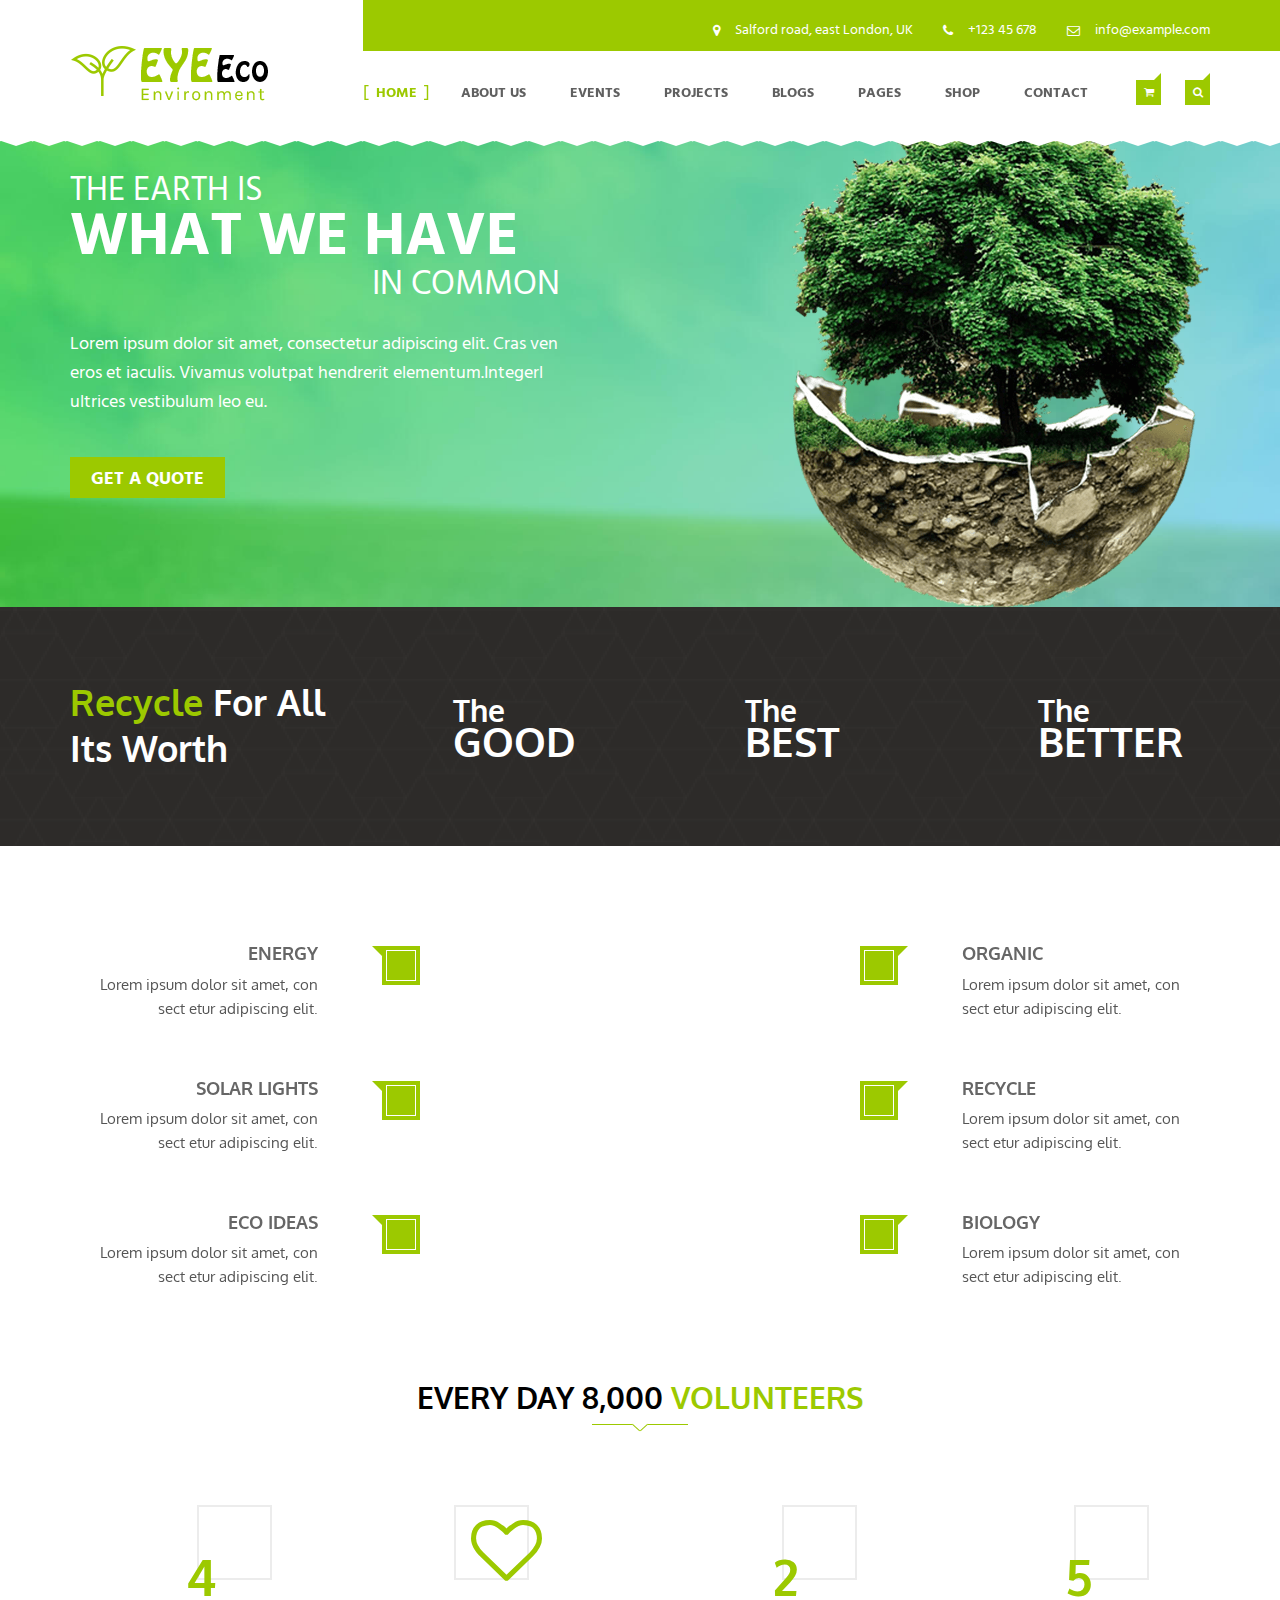
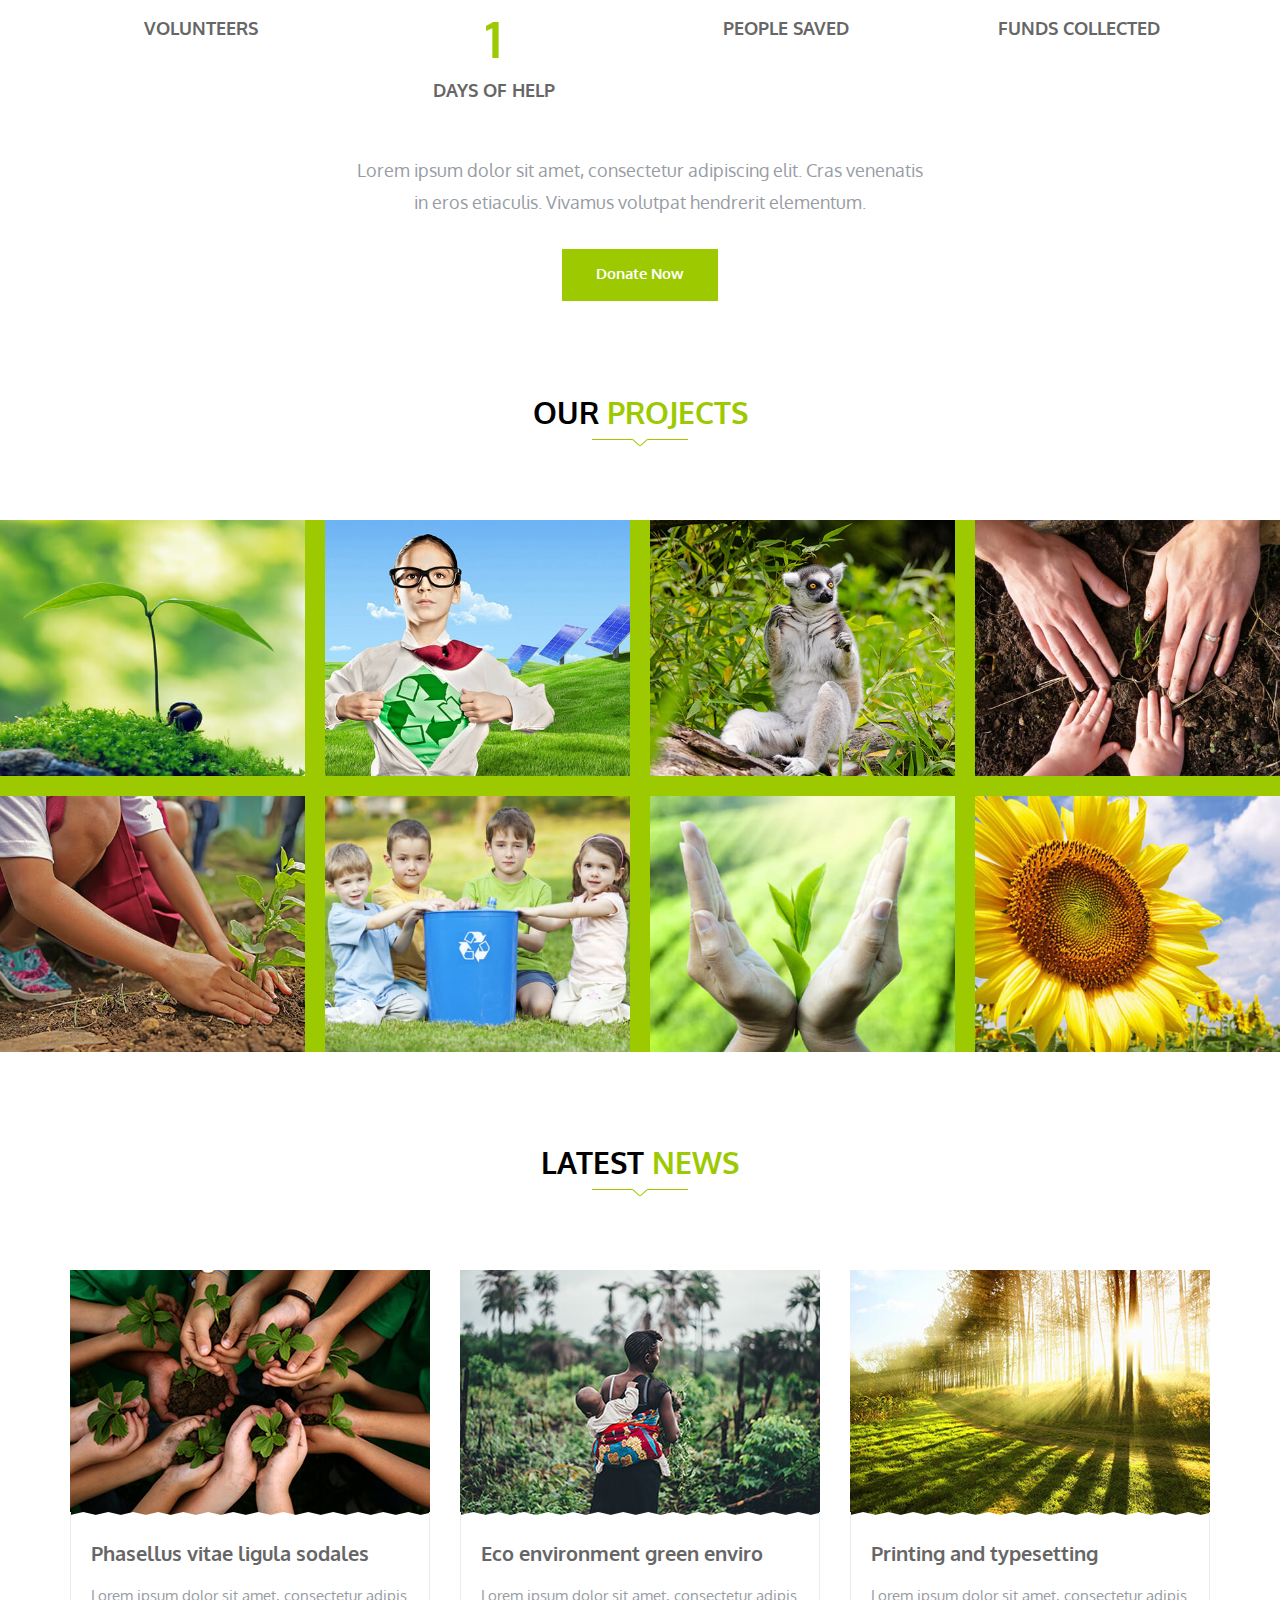
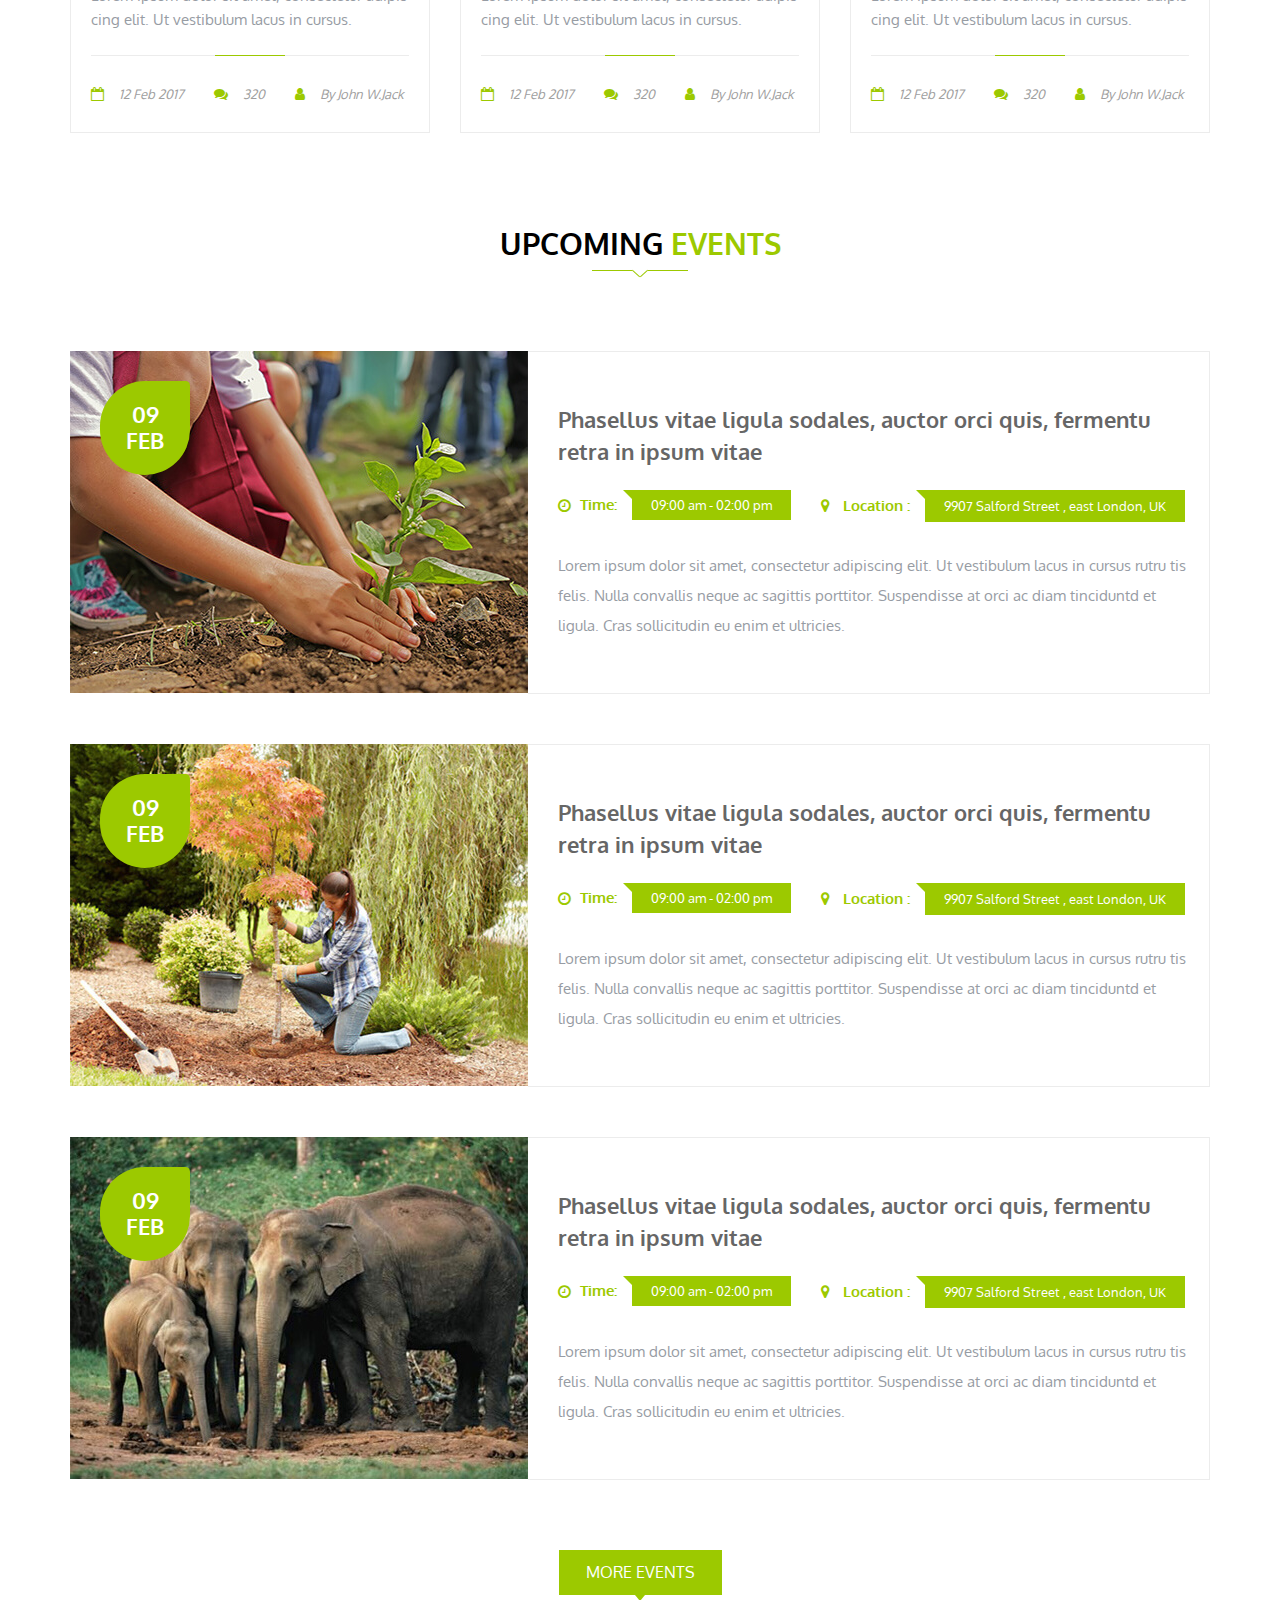
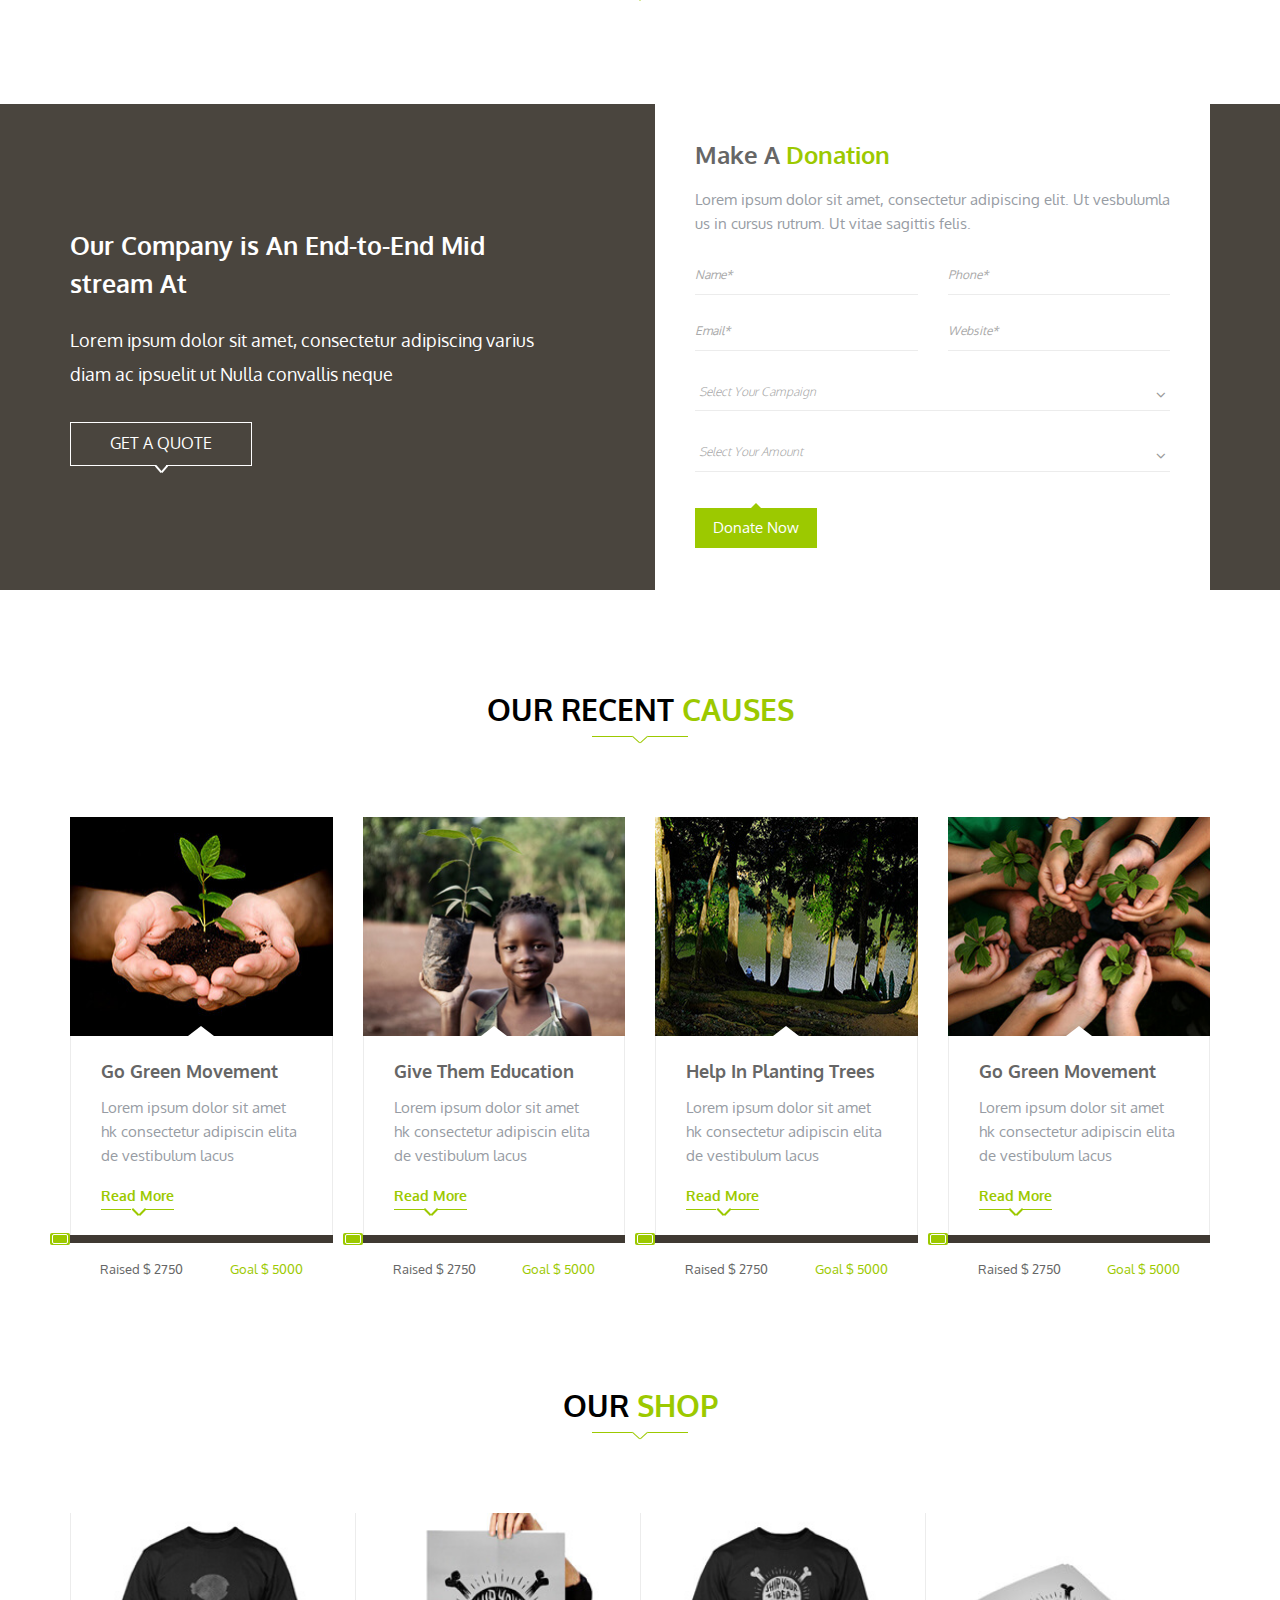
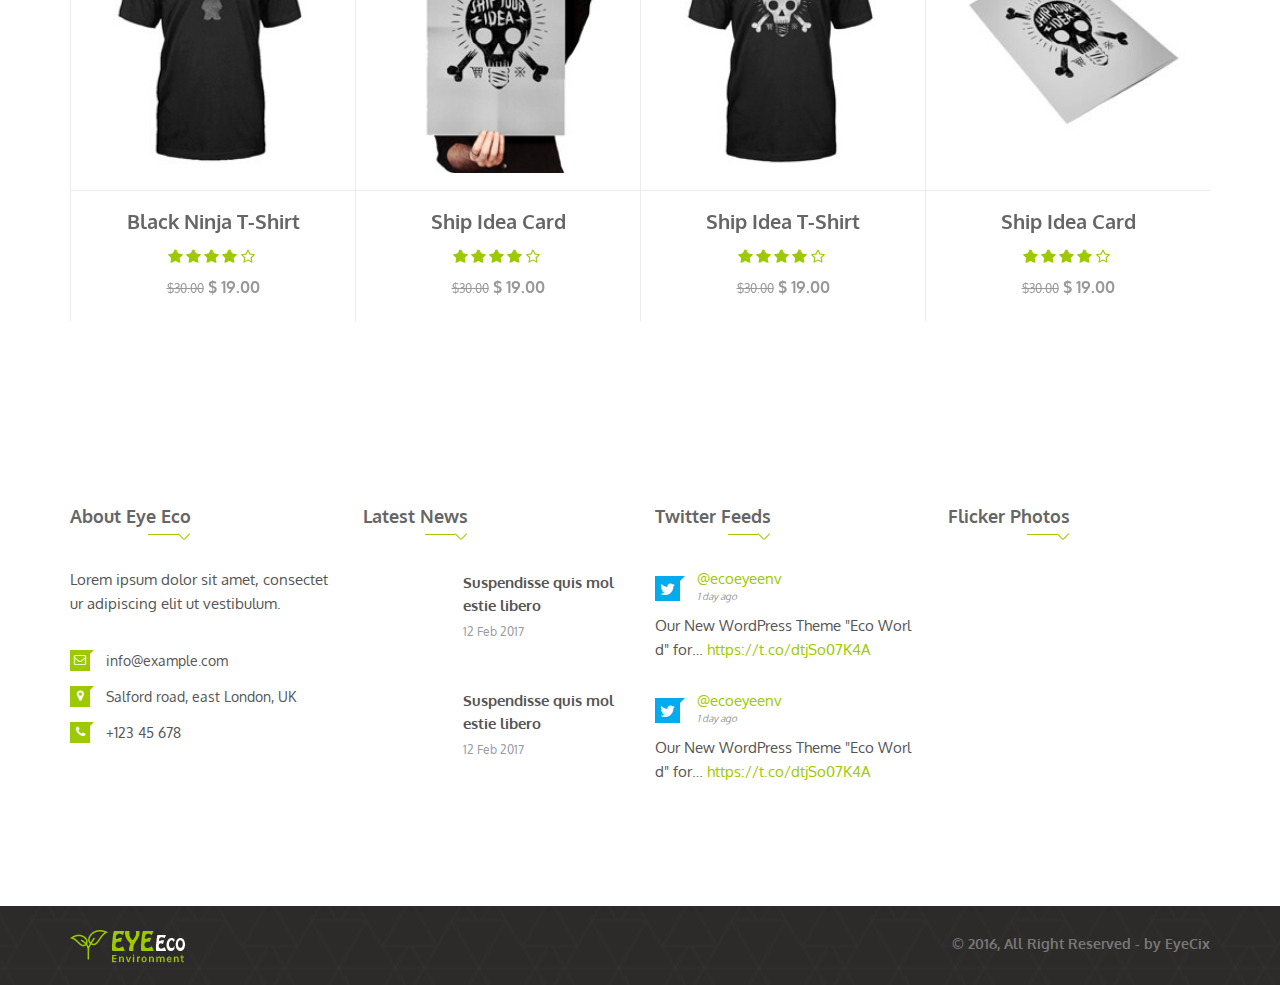
==== VR1/index.html @ d956f267 "First commit" ====
<!DOCTYPE html>
<html lang="en">
  <head>
    <meta charset="utf-8">
    <meta http-equiv="X-UA-Compatible" content="IE=edge">
    <meta name="viewport" content="width=device-width, initial-scale=1">
    <!-- The above 3 meta tags *must* come first in the head; any other head content must come *after* these tags -->
    <title>EcoEnvironment Home Page</title>

    <!-- Css Files -->
    <link href="css/bootstrap.css" rel="stylesheet">
    <link href="https://maxcdn.bootstrapcdn.com/font-awesome/4.7.0/css/font-awesome.min.css" rel="stylesheet">
    <link href="css/flaticon.css" rel="stylesheet">
    <link href="css/slick-slider.css" rel="stylesheet">
    <link href="css/fancybox.css" rel="stylesheet">
    <link href="style.css" rel="stylesheet">
    <link href="css/color.css" rel="stylesheet">
    <link href="css/responsive.css" rel="stylesheet">
    

    <!-- HTML5 shim and Respond.js for IE8 support of HTML5 elements and media queries -->
    <!-- WARNING: Respond.js doesn't work if you view the page via file:// -->
    <!--[if lt IE 9]>
      <script src="https://oss.maxcdn.com/html5shiv/3.7.2/html5shiv.min.js"></script>
      <script src="https://oss.maxcdn.com/respond/1.4.2/respond.min.js"></script>
    <![endif]-->
  </head>
  <body>
	
    <!--// Main Wrapper \\-->
    <div class="environment-main-wrapper">

        <!--// Header \\-->
		<header id="environment-header" class="environment-header-one">
            <div class="container">
                <div class="row">
                    <div class="col-md-3"> <a href="index.html" class="environment-logo"><img src="images/logo.png" alt=""></a> </div>
                    <div class="col-md-9">
                        
                        <!--// TopStrip \\-->
                        <div class="environment-top-strip">
                            <ul class="environment-strip-icon">
                                <li><a href="#" class="icon-social23"></a></li>
                                <li><a href="#" class="icon-social43"></a></li>
                                <li><a href="#" class="icon-social33"></a></li>
                                <li><a href="#" class="icon-logo22"></a></li>
                            </ul>
                            <ul class="environment-strip-info">
                                <li><i class="fa fa-map-marker"></i> Salford road, east London, UK</li>
                                <li><i class="fa fa-phone"></i> +123 45 678</li>
                                <li><i class="fa fa-envelope-o"></i> <a href="mailto:name@email.com">info@example.com</a></li>
                            </ul>
                        </div>
                        <!--// TopStrip \\-->

                        <div class="environment-main-section">
                            <!--// Navigation \\-->
                            <nav class="navbar navbar-default">
                                <div class="navbar-header">
                                    <button type="button" class="navbar-toggle collapsed" data-toggle="collapse" data-target="#navbar-collapse-1" aria-expanded="true">
                                        <span class="sr-only">Toggle navigation</span>
                                        <span class="icon-bar"></span>
                                        <span class="icon-bar"></span>
                                        <span class="icon-bar"></span>
                                    </button>
                                </div>
                                <div class="collapse navbar-collapse" id="navbar-collapse-1">
                                    <ul class="nav navbar-nav">
                                        <li class="active"><a href="index.html">Home</a>
                                            <ul class="environment-dropdown-menu">
                                                <li><a href="index.html">Home One</a></li>
                                                <li><a href="index-two.html">Home Two</a></li>
                                                <li><a href="http://eyecix.com/html/ecoenvironment/demo2/">Demo 2</a></li>
                                                <li><a href="http://eyecix.com/html/ecoenvironment/rtl/">Rtl Demo</a></li>
                                            </ul>
                                        </li>
                                        <li><a href="about-us.html">About Us</a></li>
                                        <li><a href="#">EVENTS</a>
                                            <ul class="environment-dropdown-menu">
                                                <li><a href="event-grid.html">Event Grid</a></li>
                                                <li><a href="event-grid-wls.html">Event Grid W/L/S</a></li>
                                                <li><a href="event-grid-wrs.html">Event Grid W/R/S</a></li>
                                                <li><a href="event-list.html">Event List</a></li>
                                                <li><a href="event-detail.html">Event Detail</a>
                                                    <ul class="environment-dropdown-menu">
                                                        <li><a href="event-detail-wls.html">Event Detail W/L/S</a></li>
                                                        <li><a href="event-detail.html">Event Detail W/R/S</a></li>
                                                    </ul>
                                                </li>
                                            </ul>
                                        </li>
                                        <li><a href="project-grid.html">Projects</a>
                                            <ul class="environment-dropdown-menu">
                                                <li><a href="project-grid.html">Project Grid</a>
                                                    <ul class="environment-dropdown-menu">
                                                        <li><a href="project-grid.html">Project Grid W/O/S</a></li>
                                                        <li><a href="project-grid-wls.html">Project Grid W/L/S</a></li>
                                                        <li><a href="project-grid-wrs.html">Project Grid W/R/S</a></li>
                                                    </ul>
                                                </li>
                                                <li><a href="project-list.html">Project List</a>
                                                    <ul class="environment-dropdown-menu">
                                                        <li><a href="project-list.html">Project List W/R/S</a></li>
                                                        <li><a href="project-list-wls.html">Project List W/L/S</a></li>
                                                        <li><a href="project-list-wos.html">Project List W/O/S</a></li>
                                                    </ul>
                                                </li>
                                                <li><a href="project-medium.html">Project Medium</a>
                                                    <ul class="environment-dropdown-menu">
                                                        <li><a href="project-medium.html">Project Medium W/O/S</a></li>
                                                        <li><a href="project-medium-wls.html">Project Medium W/L/S</a></li>
                                                        <li><a href="project-medium-wrs.html">Project Medium W/R/S</a></li>
                                                    </ul>
                                                </li>
                                                <li><a href="project-detail.html">Project Detail</a>
                                                    <ul class="environment-dropdown-menu">
                                                        <li><a href="project-detail.html">Project Detail W/R/S</a></li>
                                                        <li><a href="project-detail-wls.html">Project Detail W/L/S</a></li>
                                                    </ul>
                                                </li>
                                            </ul>
                                        </li>
                                        <li><a href="team-grid.html">Blogs</a>
                                            <ul class="environment-dropdown-menu">
                                                <li><a href="blog-grid.html">Blog Grid</a>
                                                    <ul class="environment-dropdown-menu">
                                                        <li><a href="blog-grid.html">Blog Grid W/O/S</a></li>
                                                        <li><a href="blog-grid-wls.html">Blog Grid W/L/S</a></li>
                                                        <li><a href="blog-grid-wrs.html">Blog Grid W/R/S</a></li>
                                                    </ul>
                                                </li>
                                                <li><a href="blog-large.html">Blog Large</a>
                                                    <ul class="environment-dropdown-menu">
                                                        <li><a href="blog-large.html">Blog Large W/R/S</a></li>
                                                        <li><a href="blog-large-wls.html">Blog Large W/L/S</a></li>
                                                    </ul>
                                                </li>
                                                <li><a href="blog-medium.html">Blog Medium</a>
                                                    <ul class="environment-dropdown-menu">
                                                        <li><a href="blog-medium.html">Blog Medium W/O/S</a></li>
                                                        <li><a href="blog-medium-wls.html">Blog Medium W/L/S</a></li>
                                                        <li><a href="blog-medium-wrs.html">Blog Medium W/R/S</a></li>
                                                    </ul>
                                                </li>
                                                <li><a href="blog-detail.html">Blog Detail</a>
                                                    <ul class="environment-dropdown-menu">
                                                        <li><a href="blog-detail.html">Blog Detail W/R/S</a></li>
                                                        <li><a href="blog-detail-wls.html">Blog Detail W/L/S</a></li>
                                                    </ul>
                                                </li>
                                            </ul>
                                        </li>
                                        <li class="environment-megamenu-li"><a href="#">Pages</a>
                                            <ul class="environment-megamenu">
                                                <li class="row">
                                                    <div class="col-md-3">
                                                        <h4>Link 1</h4>
                                                        <ul class="environment-megalist">
                                                            <li><a href="cause-grid.html">Cause Grid</a></li>
                                                            <li><a href="cause-grid-wrls.html">Cause Grid W/L/S</a></li>
                                                            <li><a href="cause-grid-wrs.html">Cause Grid W/R/S</a></li>
                                                            <li><a href="cause-list-wos.html">Cause list</a></li>
                                                            <li><a href="cause-list.html">Cause list W/R/S</a></li>
                                                        </ul>
                                                    </div>
                                                    <div class="col-md-3">
                                                        <h4>Link 2</h4>
                                                        <ul class="environment-megalist">
                                                            <li><a href="cause-list-wls.html">Cause list W/L/S</a></li>
                                                            <li><a href="404.html">404 Error Page</a></li>
                                                            <li><a href="search-result.html">Search Result</a></li>
                                                            <li><a href="gallery.html">Gallery</a></li>
                                                            <li><a href="gallery-wls.html">Gallery W/L/S</a></li>
                                                        </ul>
                                                    </div>
                                                    <div class="col-md-3">
                                                        <h4>Link 3</h4>
                                                        <ul class="environment-megalist">
                                                            <li><a href="gallery-wrs.html">Gallery W/R/S</a></li>
                                                            <li><a href="team-grid.html">Team Grid W/O/S</a></li>
                                                            <li><a href="team-grid-wls.html">Team Grid W/L/S</a></li>
                                                            <li><a href="team-grid-wrs.html">Team Grid W/R/S</a></li>
                                                            <li><a href="team-detail.html">Team Detail</a></li>
                                                        </ul>
                                                    </div>
                                                    <div class="col-md-3">
                                                        <h4>Link 4</h4>
                                                        <ul class="environment-megalist">
                                                            <li><a href="team-detail-wls.html">Team Detail W/L/S</a></li>
                                                            <li><a href="donation-page.html">Donation Page</a></li>
                                                            <li><a href="about-us.html">About Us</a></li>
                                                            <li><a href="shop-list.html">Shop</a></li>
                                                            <li><a href="contact-us.html">Contact Us</a></li>
                                                        </ul>
                                                    </div>
                                                </li>
                                            </ul>
                                        </li>
                                        <li class="environment-megamenu-li"><a href="#">shop</a>
                                            <ul class="environment-megamenu">
                                                <li class="row">
                                                    <div class="col-md-3">
                                                        <h4>Links 1</h4>
                                                        <ul class="environment-megalist">
                                                            <li><a href="shop-grid.html">Shop Grid</a></li>
                                                            <li><a href="shop-grid-wls.html">Shop Grid W/L/S</a></li>
                                                            <li><a href="shop-grid-wrs.html">Shop Grid W/R/S</a></li>
                                                            <li><a href="shop-list.html">Shop List</a></li>
                                                            <li><a href="shop-list-wls.html">Shop List W/L/S</a></li>
                                                        </ul>
                                                    </div>
                                                    <div class="col-md-3">
                                                        <h4>Links 1</h4>
                                                        <ul class="environment-megalist">
                                                            <li><a href="shop-list.html">Shop List W/R/S</a></li>
                                                            <li><a href="shop-grid.html">Shop Grid W/O/S</a></li>
                                                            <li><a href="shop-detail.html">Shop Detail</a></li>
                                                            <li><a href="shop-detail-wls.html">Shop Detail W/L/S</a></li>
                                                            <li><a href="shop-detail.html">Shop Detail W/R/S</a></li>
                                                        </ul>
                                                    </div>
                                                    <div class="col-md-6">
                                                        <h4>Artists text</h4>
                                                        <div class="environment-mega-text">
                                                            <p>Your work is going to fill a large part of your life, and the only way to be truly satisfied is to do what you believe is great work. And the only way to do great work is to love.</p>
                                                            <p>If you haven't found it yet, keep looking. Don't settle. As with all matters of the heart, you'll know when you find it. If you haven't found it yet, keep looking. Don't settle. As with all matters of the heart.</p>
                                                        </div>
                                                    </div>
                                                </li>
                                            </ul>
                                        </li>
                                        <li><a href="contact-us.html">contact</a></li>
                                    </ul>
                                </div>
                            </nav>
                            <!--// Navigation \\-->
                            <ul class="environment-user-option">
                                <li><a href="#" class="environment-cartbtn environment-bgcolor"><i class="fa fa-shopping-cart"></i></a>
                                    <div class="environment-cart-box">
                                        <h2>You have 3 items in the cart</h2>
                                        <ul>
                                            <li>
                                                <figure>
                                                    <a href="#"><img src="extra-images/cartbox-1.jpg" alt=""></a>
                                                </figure>
                                                <div class="environment-cartbox-text">
                                                    <h6><a href="#">Key Management Model The 60+ Models</a></h6>
                                                    <div class="environment-rating"><span class="environment-rating-box" style="width:80%"></span></div>
                                                    <span class="environment-cartbox-price environment-color">$35.99 <small>$43.00</small></span>
                                                </div>
                                            </li>
                                            <li>
                                                <figure>
                                                    <a href="#"><img src="extra-images/cartbox-2.jpg" alt=""></a>
                                                </figure>
                                                <div class="environment-cartbox-text">
                                                    <h6><a href="#">Pyramid Principle: Logic Writing &amp; Thinking</a></h6>
                                                    <div class="environment-rating"><span class="environment-rating-box" style="width:100%"></span></div>
                                                    <span class="environment-cartbox-price environment-color">$21.00</span>
                                                </div>
                                            </li>
                                        </ul>
                                        <h5>Subtotal <span class="environment-color">$1343</span></h5>
                                        <div class="environment-cart-link"><a href="#" class="environment-cartbox-btn environment-bgcolorhover"><i class="flaticon-tool"></i> Go to Checkout</a></div>
                                    </div>
                                </li>
                                <li><a href="#" class="environment-search-btn environment-bgcolor"><i class="fa fa-search"></i></a>
                                    <form class="environment-search-popup">
                                        <input value="Search Key Word" onblur="if(this.value == '') { this.value ='Search Key Word'; }" onfocus="if(this.value =='Search Key Word') { this.value = ''; }" type="text">
                                        <input value="" type="submit">
                                        <i class="fa fa-search"></i>
                                    </form>
                                </li>
                            </ul>
                        </div>
                        
                    </div>
                </div>
            </div>
        </header>
		<!--// Header \\-->

		<!--// Main Banner \\-->
		<div class="environment-banner">

            <!--// Slider \\-->
            <div class="environment-banner-one">
                <div class="environment-banner-one-layer">
                    <img src="extra-images/banner-1.jpg" alt="">
                    <div class="environment-banner-caption">
                        <div class="container">
                            <div class="banner-caption-text">
                                <h1><span>The Earth Is</span> What We HAve <span>In Common</span></h1>
                                <p>Lorem ipsum dolor sit amet, consectetur adipiscing elit. Cras ven eros et iaculis. Vivamus volutpat hendrerit elementum.Integerl ultrices vestibulum leo eu.</p>
                                <a href="#" class="environment-bgcolor">Get A Quote</a>
                            </div>
                            <div class="banner-thumb"> <img src="extra-images/banner-thumb-1.png" alt=""> </div>
                        </div>
                    </div>
                </div>
                <div class="environment-banner-one-layer">
                    <img src="extra-images/banner-2.jpg" alt="">
                    <div class="environment-banner-caption">
                        <div class="container">
                            <div class="banner-caption-text">
                                <h1><span>The Earth Is</span> What We HAve <span>In Common</span></h1>
                                <p>Lorem ipsum dolor sit amet, consectetur adipiscing elit. Cras ven eros et iaculis. Vivamus volutpat hendrerit elementum.Integerl ultrices vestibulum leo eu.</p>
                                <a href="#" class="environment-bgcolor">Get A Quote</a>
                            </div>
                            <div class="banner-thumb"> <img src="extra-images/banner-thumb-1.png" alt=""> </div>
                        </div>
                    </div>
                </div>
            </div>
            <!--// Slider \\-->
            
        </div>
		<!--// Main Banner \\-->

		<!--// Main Content \\-->
		<div class="environment-main-content">

			<!--// Main Section \\-->
			<div class="environment-main-section environment-minus-margin">
				<div class="container">
					<div class="row">
						
						<div class="col-md-12">
                            <div class="enviroment-services-strip">
                                <ul class="row">
                                    <li class="col-md-3">
                                        <h2 class="enviroment-heading"><span>Recycle</span> For All Its Worth</h2>
                                    </li>
                                    <li class="col-md-3">
                                        <i class="icon-three3"></i>
                                        <h2><span>The</span> GOOD</h2>
                                    </li>
                                    <li class="col-md-3">
                                        <i class="icon-three3"></i>
                                        <h2><span>The</span><br> BEST</h2>
                                    </li>
                                    <li class="col-md-3">
                                        <i class="icon-three3"></i>
                                        <h2><span>The</span> BETTER</h2>
                                    </li>
                                </ul>
                            </div>
                        </div>

					</div>
				</div>
			</div>
			<!--// Main Section \\-->

            <!--// Main Section \\-->
            <div class="environment-main-section environment-services-space">
                <div class="container">
                    <div class="row">

                        <div class="col-md-12">
                            <div class="enviroment-services enviroment-simple-services">
                                <ul class="row">
                                    <li class="col-md-6">
                                        <div class="enviroment-services-left">
                                            <span><i class="icon-flash"></i></span>
                                            <section>
                                                <h5><a href="#">Energy</a></h5>
                                                <p>Lorem ipsum dolor sit amet, con sect etur adipiscing elit.</p>
                                            </section>
                                        </div>
                                    </li>
                                    <li class="col-md-6">
                                        <div class="enviroment-services-right">
                                            <span><i class="icon-nature3"></i></span>
                                            <section>
                                                <h5><a href="#">Organic</a></h5>
                                                <p>Lorem ipsum dolor sit amet, con sect etur adipiscing elit.</p>
                                            </section>
                                        </div>
                                    </li>
                                    <li class="col-md-6">
                                        <div class="enviroment-services-left">
                                            <span><i class="icon-technology9"></i></span>
                                            <section>
                                                <h5><a href="#">Solar Lights</a></h5>
                                                <p>Lorem ipsum dolor sit amet, con sect etur adipiscing elit.</p>
                                            </section>
                                        </div>
                                    </li>
                                    <li class="col-md-6">
                                        <div class="enviroment-services-right">
                                            <span><i class="icon-arrows10"></i></span>
                                            <section>
                                                <h5><a href="#">Recycle</a></h5>
                                                <p>Lorem ipsum dolor sit amet, con sect etur adipiscing elit.</p>
                                            </section>
                                        </div>
                                    </li>
                                    <li class="col-md-6">
                                        <div class="enviroment-services-left">
                                            <span><i class="icon-nature-1"></i></span>
                                            <section>
                                                <h5><a href="#">Eco ideas</a></h5>
                                                <p>Lorem ipsum dolor sit amet, con sect etur adipiscing elit.</p>
                                            </section>
                                        </div>
                                    </li>
                                    <li class="col-md-6">
                                        <div class="enviroment-services-right">
                                            <span><i class="icon-nature-2"></i></span>
                                            <section>
                                                <h5><a href="#">Biology</a></h5>
                                                <p>Lorem ipsum dolor sit amet, con sect etur adipiscing elit.</p>
                                            </section>
                                        </div>
                                    </li>
                                </ul>
                            </div>
                        </div>

                    </div>
                </div>
            </div>
            <!--// Main Section \\-->

            <!--// Main Section \\-->
            <div class="environment-main-section environment-counter-space">
                <div class="container">
                    <div class="row">

                        <div class="col-md-12">
                            <div class="environment-fancy-title"><h2>Every day 8,000 <span> Volunteers</span></h2></div>
                            <div class="environment-counter">
                                <ul class="row">
                                    <li class="col-md-3">
                                        <i class="icon-null"></i>
                                        <span id="word-count1">2,200</span>
                                        <small>Volunteers</small>
                                    </li>
                                    <li class="col-md-3">
                                        <i class="fa fa-heart-o"></i>
                                        <span id="word-count2">780</span>
                                        <small>Days of help</small>
                                    </li>
                                    <li class="col-md-3">
                                        <i class="icon-signs4"></i>
                                        <span id="word-count3">3,500</span>
                                        <small>people saved</small>
                                    </li>
                                    <li class="col-md-3">
                                        <i class="icon-money3"></i>
                                        <span id="word-count4">10,000</span>
                                        <small>funds collected</small>
                                    </li>
                                </ul>
                                <p>Lorem ipsum dolor sit amet, consectetur adipiscing elit. Cras venenatis in eros etiaculis. Vivamus volutpat hendrerit elementum.</p>
                                <div class="clearfix"></div>
                                <a href="donation-page.html" class="environment-donate-btn">Donate Now</a>
                            </div>
                        </div>

                    </div>
                </div>
            </div>

            <!--// Main Section \\-->

            <!--// Main Section \\-->
            <div class="environment-main-section">
                <div class="container-fluid">

                    <div class="environment-fancy-title"><h2>our<span> Projects</span></h2></div>
                    <div class="environment-project environment-modren-project">
                        <ul class="row">
                            <li class="col-md-3">
                                <figure>
                                    <a href="project-detail.html"><img src="extra-images/project-gallery-img1.jpg" alt=""></a>
                                    <figcaption>
                                        <span class="environment-top-bottom-border"></span>
                                        <div class="environment-gallery-text">
                                            <h3><a href="project-detail.html">So to deliberately render</a></h3>
                                            <p>Lorem ipsum dolor sit amet, consecr aipi elit. Ut tibulum lacus in cursus rutm. Ut vitae</p>
                                            <span><a href="project-detail.html" class="readmore-btn">READ MORE</a></span>
                                        </div>
                                    </figcaption>
                                </figure>
                            </li>
                            <li class="col-md-3">
                                <figure>
                                    <a href="project-detail.html"><img src="extra-images/project-gallery-img2.jpg" alt=""></a>
                                    <figcaption>
                                        <span class="environment-top-bottom-border"></span>
                                        <div class="environment-gallery-text">
                                            <h3><a href="project-detail.html">So to deliberately render</a></h3>
                                            <p>Lorem ipsum dolor sit amet, consecr aipi elit. Ut tibulum lacus in cursus rutm. Ut vitae</p>
                                            <span><a href="project-detail.html" class="readmore-btn">READ MORE</a></span>
                                        </div>
                                    </figcaption>
                                </figure>
                            </li>
                            <li class="col-md-3">
                                <figure>
                                    <a href="project-detail.html"><img src="extra-images/project-gallery-img3.jpg" alt=""></a>
                                    <figcaption>
                                        <span class="environment-top-bottom-border"></span>
                                        <div class="environment-gallery-text">
                                            <h3><a href="project-detail.html">So to deliberately render</a></h3>
                                            <p>Lorem ipsum dolor sit amet, consecr aipi elit. Ut tibulum lacus in cursus rutm. Ut vitae</p>
                                            <span><a href="project-detail.html" class="readmore-btn">READ MORE</a></span>
                                        </div>
                                    </figcaption>
                                </figure>
                            </li>
                            <li class="col-md-3">
                                <figure>
                                    <a href="project-detail.html"><img src="extra-images/project-gallery-img4.jpg" alt=""></a>
                                    <figcaption>
                                        <span class="environment-top-bottom-border"></span>
                                        <div class="environment-gallery-text">
                                            <h3><a href="project-detail.html">So to deliberately render</a></h3>
                                            <p>Lorem ipsum dolor sit amet, consecr aipi elit. Ut tibulum lacus in cursus rutm. Ut vitae</p>
                                            <span><a href="project-detail.html" class="readmore-btn">READ MORE</a></span>
                                        </div>
                                    </figcaption>
                                </figure>
                            </li>
                            <li class="col-md-3">
                                <figure>
                                    <a href="project-detail.html"><img src="extra-images/project-gallery-img5.jpg" alt=""></a>
                                    <figcaption>
                                        <span class="environment-top-bottom-border"></span>
                                        <div class="environment-gallery-text">
                                            <h3><a href="project-detail.html">So to deliberately render</a></h3>
                                            <p>Lorem ipsum dolor sit amet, consecr aipi elit. Ut tibulum lacus in cursus rutm. Ut vitae</p>
                                            <span><a href="project-detail.html" class="readmore-btn">READ MORE</a></span>
                                        </div>
                                    </figcaption>
                                </figure>
                            </li>
                            <li class="col-md-3">
                                <figure>
                                    <a href="project-detail.html"><img src="extra-images/project-gallery-img6.jpg" alt=""></a>
                                    <figcaption>
                                        <span class="environment-top-bottom-border"></span>
                                        <div class="environment-gallery-text">
                                            <h3><a href="project-detail.html">So to deliberately render</a></h3>
                                            <p>Lorem ipsum dolor sit amet, consecr aipi elit. Ut tibulum lacus in cursus rutm. Ut vitae</p>
                                            <span><a href="project-detail.html" class="readmore-btn">READ MORE</a></span>
                                        </div>
                                    </figcaption>
                                </figure>
                            </li>
                            <li class="col-md-3">
                                <figure>
                                    <a href="project-detail.html"><img src="extra-images/project-gallery-img7.jpg" alt=""></a>
                                    <figcaption>
                                        <span class="environment-top-bottom-border"></span>
                                        <div class="environment-gallery-text">
                                            <h3><a href="project-detail.html">So to deliberately render</a></h3>
                                            <p>Lorem ipsum dolor sit amet, consecr aipi elit. Ut tibulum lacus in cursus rutm. Ut vitae</p>
                                            <span><a href="project-detail.html" class="readmore-btn">READ MORE</a></span>
                                        </div>
                                    </figcaption>
                                </figure>
                            </li>
                            <li class="col-md-3">
                                <figure>
                                    <a href="project-detail.html"><img src="extra-images/project-gallery-img8.jpg" alt=""></a>
                                    <figcaption>
                                        <span class="environment-top-bottom-border"></span>
                                        <div class="environment-gallery-text">
                                            <h3><a href="project-detail.html">So to deliberately render</a></h3>
                                            <p>Lorem ipsum dolor sit amet, consecr aipi elit. Ut tibulum lacus in cursus rutm. Ut vitae</p>
                                            <span><a href="project-detail.html" class="readmore-btn">READ MORE</a></span>
                                        </div>
                                    </figcaption>
                                </figure>
                            </li>
                        </ul>
                    </div>
                </div>
            </div>
            <!--// Main Section \\-->

            <!--// Main Section \\-->
            <div class="environment-main-section environment-blog-grid-full">
                <div class="container">
                    <div class="row">

                        <div class="col-md-12">
                            <div class="environment-fancy-title"><h2>Latest <span> News</span></h2></div>
                            <div class="environment-blog environment-blog-grid">
                                <ul class="row">
                                    <li class="col-md-4">
                                        <figure><a href="blog-detail.html"><img src="extra-images/blog-grid-img-1.jpg" alt=""><i class="fa fa-share-square-o"></i></a></figure>
                                        <div class="environment-blog-grid-text">
                                            <h4><a href="blog-detail.html">Phasellus vitae ligula sodales</a></h4>
                                            <p>Lorem ipsum dolor sit amet, consectetur adipis cing elit. Ut vestibulum lacus in cursus.</p>
                                            <ul class="blog-grid-option">
                                                <li>
                                                    <i class="fa fa-calendar-o"></i>
                                                    <time datetime="2008-02-14 20:00">12 Feb 2017</time>
                                                </li>
                                                <li>
                                                    <i class="fa fa-comments"></i>
                                                    <a href="404.html">320</a>
                                                </li>
                                                <li>
                                                    <i class="fa fa-user"></i>
                                                    <a href="404.html">By John W.Jack</a>
                                                </li>
                                            </ul>
                                        </div>
                                    </li>
                                    <li class="col-md-4">
                                        <figure><a href="blog-detail.html"><img src="extra-images/blog-grid-img-2.jpg" alt=""><i class="fa fa-share-square-o"></i></a></figure>
                                        <div class="environment-blog-grid-text">
                                            <h4><a href="blog-detail.html">Eco environment green enviro</a></h4>
                                            <p>Lorem ipsum dolor sit amet, consectetur adipis cing elit. Ut vestibulum lacus in cursus.</p>
                                            <ul class="blog-grid-option">
                                                <li>
                                                    <i class="fa fa-calendar-o"></i>
                                                    <time datetime="2008-02-14 20:00">12 Feb 2017</time>
                                                </li>
                                                <li>
                                                    <i class="fa fa-comments"></i>
                                                    <a href="404.html">320</a>
                                                </li>
                                                <li>
                                                    <i class="fa fa-user"></i>
                                                    <a href="404.html">By John W.Jack</a>
                                                </li>
                                            </ul>
                                        </div>
                                    </li>
                                    <li class="col-md-4">
                                        <figure><a href="blog-detail.html"><img src="extra-images/blog-grid-img-3.jpg" alt=""><i class="fa fa-share-square-o"></i></a></figure>
                                        <div class="environment-blog-grid-text">
                                            <h4><a href="blog-detail.html">Printing and typesetting</a></h4>
                                            <p>Lorem ipsum dolor sit amet, consectetur adipis cing elit. Ut vestibulum lacus in cursus.</p>
                                            <ul class="blog-grid-option">
                                                <li>
                                                    <i class="fa fa-calendar-o"></i>
                                                    <time datetime="2008-02-14 20:00">12 Feb 2017</time>
                                                </li>
                                                <li>
                                                    <i class="fa fa-comments"></i>
                                                    <a href="404.html">320</a>
                                                </li>
                                                <li>
                                                    <i class="fa fa-user"></i>
                                                    <a href="404.html">By John W.Jack</a>
                                                </li>
                                            </ul>
                                        </div>
                                    </li>
                                </ul>
                            </div>
                        </div>

                    </div>
                </div>
            </div>
            <!--// Main Section \\-->

            <!--// Main Section \\-->
            <div class="environment-main-section environment-modren-full">
                <div class="container">
                    <div class="row">

                        <div class="col-md-12">
                            <div class="environment-fancy-title"><h2>Upcoming <span>Events</span></h2></div>
                            <div class="environment-event environment-modren-event">
                                <ul class="row">
                                    <li class="col-md-12">
                                        <figure>
                                            <a href="event-detail.html"><img src="extra-images/modren-event-img1.jpg" alt=""><i class="fa fa-share-square-o"></i></a>
                                            <time datetime="2008-02-14 20:00">09<br>FEB</time>
                                        </figure>
                                        <div class="environment-modren-event-text">
                                            <h3><a href="event-detail.html">Phasellus vitae ligula sodales, auctor orci quis, fermentu retra in ipsum vitae</a></h3>
                                            <ul class="environment-event-option">
                                                <li>
                                                    <i class="fa fa-clock-o"></i>
                                                    Time:
                                                    <time datetime="2008-02-14 20:00">09:00 am - 02:00 pm</time>
                                                </li>
                                                <li>
                                                    <i class="fa fa-map-marker"></i>
                                                    Location :
                                                    <p>9907 Salford Street , east London, UK</p>
                                                </li>
                                            </ul>
                                            <p>Lorem ipsum dolor sit amet, consectetur adipiscing elit. Ut vestibulum lacus in cursus rutru tis felis. Nulla convallis neque ac sagittis porttitor. Suspendisse at orci ac diam tinciduntd et ligula. Cras sollicitudin eu enim et ultricies.</p>
                                        </div>
                                    </li>
                                    <li class="col-md-12">
                                        <figure>
                                            <a href="event-detail.html"><img src="extra-images/modren-event-img2.jpg" alt=""><i class="fa fa-share-square-o"></i></a>
                                            <time datetime="2008-02-14 20:00">09<br>FEB</time>
                                        </figure>
                                        <div class="environment-modren-event-text">
                                            <h3><a href="event-detail.html">Phasellus vitae ligula sodales, auctor orci quis, fermentu retra in ipsum vitae</a></h3>
                                            <ul class="environment-event-option">
                                                <li>
                                                    <i class="fa fa-clock-o"></i>
                                                    Time:
                                                    <time datetime="2008-02-14 20:00">09:00 am - 02:00 pm</time>
                                                </li>
                                                <li>
                                                    <i class="fa fa-map-marker"></i>
                                                    Location :
                                                    <p>9907 Salford Street , east London, UK</p>
                                                </li>
                                            </ul>
                                            <p>Lorem ipsum dolor sit amet, consectetur adipiscing elit. Ut vestibulum lacus in cursus rutru tis felis. Nulla convallis neque ac sagittis porttitor. Suspendisse at orci ac diam tinciduntd et ligula. Cras sollicitudin eu enim et ultricies.</p>
                                        </div>
                                    </li>
                                    <li class="col-md-12">
                                        <figure>
                                            <a href="event-detail.html"><img src="extra-images/modren-event-img3.jpg" alt=""><i class="fa fa-share-square-o"></i></a>
                                            <time datetime="2008-02-14 20:00">09<br>FEB</time>
                                        </figure>
                                        <div class="environment-modren-event-text">
                                            <h3><a href="event-detail.html">Phasellus vitae ligula sodales, auctor orci quis, fermentu retra in ipsum vitae</a></h3>
                                            <ul class="environment-event-option">
                                                <li>
                                                    <i class="fa fa-clock-o"></i>
                                                    Time:
                                                    <time datetime="2008-02-14 20:00">09:00 am - 02:00 pm</time>
                                                </li>
                                                <li>
                                                    <i class="fa fa-map-marker"></i>
                                                    Location :
                                                    <p>9907 Salford Street , east London, UK</p>
                                                </li>
                                            </ul>
                                            <p>Lorem ipsum dolor sit amet, consectetur adipiscing elit. Ut vestibulum lacus in cursus rutru tis felis. Nulla convallis neque ac sagittis porttitor. Suspendisse at orci ac diam tinciduntd et ligula. Cras sollicitudin eu enim et ultricies.</p>
                                        </div>
                                    </li>
                                </ul>
                                <a href="event-detail.html" class="modren-event-btn">More Events</a>
                            </div>
                        </div>

                    </div>
                </div>
            </div>
            <!--// Main Section \\-->

            <!--// Main Section \\-->
            <div class="environment-main-section environment-donate-sectionfull">
                <span class="donate-transparent"></span>
                <div class="container">
                    <div class="row">

                        <div class="col-md-6">
                            <div class="environment-section-text">
                                <h2>Our Company is An End-to-End Mid stream At</h2>
                                <p>Lorem ipsum dolor sit amet, consectetur adipiscing varius diam ac ipsuelit ut Nulla convallis neque</p>
                                <a href="404.html" class="environment-simple-btn">Get A quote <span></span></a>
                            </div>
                        </div>
                        <div class="col-md-6">
                            <div class="environment-donate-form">
                                <h2>Make A <span>Donation</span></h2>
                                <p>Lorem ipsum dolor sit amet, consectetur adipiscing elit. Ut vesbulumla us in cursus rutrum. Ut vitae sagittis felis.</p>
                                <form>
                                    <ul>
                                        <li>
                                            <input type="text" value="Name*" onblur="if(this.value == '') { this.value ='Name*'; }" onfocus="if(this.value =='Name*') { this.value = ''; }"></li>
                                        <li>
                                            <input type="text" value="Phone*" onblur="if(this.value == '') { this.value ='Phone*'; }" onfocus="if(this.value =='Phone*') { this.value = ''; }"></li>
                                        <li>
                                            <input type="text" value="Email*" onblur="if(this.value == '') { this.value ='Email*'; }" onfocus="if(this.value =='Email*') { this.value = ''; }"></li>
                                        <li>
                                            <input type="text" value="Website*" onblur="if(this.value == '') { this.value ='Website*'; }" onfocus="if(this.value =='Website*') { this.value = ''; }"></li>
                                        <li class="environment-select-form">
                                            <div class="environment-select-two">
                                                <select>
                                                    <option value="">Select Your Campaign</option>
                                                    <option value="pakistan">Campaign</option>
                                                    <option value="india">Campaign</option>
                                                    <option value="usa">Campaign</option>
                                                    <option value="student">Campaign</option>
                                                </select>
                                            </div>
                                        </li>
                                        <li class="environment-select-form">
                                            <div class="environment-select-two">
                                                <select>
                                                    <option value="">Select Your Amount</option>
                                                    <option value="pakistan">Select Amount</option>
                                                    <option value="india">Select Amount</option>
                                                    <option value="usa">Select Amount</option>
                                                    <option value="student">Select Amount</option>
                                                </select>
                                            </div>
                                        </li>
                                        <li><label><input type="submit" value="Donate Now"></label></li>
                                    </ul>
                                </form>
                            </div>
                        </div>

                    </div>
                </div>
            </div>
            <!--// Main Section \\-->

            <!--// Main Section \\-->
            <div class="environment-main-section environment-cause-gridfull">
                <div class="container">
                    <div class="row">

                        <div class="col-md-12">
                            <div class="environment-fancy-title"><h2>Our Recent <span>Causes</span></h2></div>
                            <div class="environment-cause environment-cause-simplegrid">
                                <ul class="row">
                                    <li class="col-md-3">
                                        <figure>
                                            <a href="cause-detail.html"><img src="extra-images/cause-simple-grid1.jpg" alt=""></a>
                                            <figcaption> <a href="cause-detail.html">12 Donors</a> </figcaption>
                                        </figure>
                                        <section>
                                            <h5><a href="cause-detail.html">Go Green Movement</a></h5>
                                            <p>Lorem ipsum dolor sit amet hk consectetur adipiscin elita de vestibulum lacus </p>
                                            <a href="cause-detail.html" class="environment-fancy-btn">Read More<span></span></a>
                                        </section>
                                        <div class="skillst">
                                            <div class="progressbar1" data-width="63" data-target="63"></div>
                                        </div>
                                        <div class="cause-simplegrid-bottom">
                                            <span>Raised $ 2750</span>
                                            <span>Goal $ 5000</span>
                                        </div>
                                    </li>
                                    <li class="col-md-3">
                                        <figure>
                                            <a href="cause-detail.html"><img src="extra-images/cause-simple-grid2.jpg" alt=""></a>
                                            <figcaption> <a href="cause-detail.html">12 Donors</a> </figcaption>
                                        </figure>
                                        <section>
                                            <h5><a href="cause-detail.html">Give Them Education</a></h5>
                                            <p>Lorem ipsum dolor sit amet hk consectetur adipiscin elita de vestibulum lacus </p>
                                            <a href="cause-detail.html" class="environment-fancy-btn">Read More<span></span></a>
                                        </section>
                                        <div class="skillst">
                                            <div class="progressbar1" data-width="63" data-target="63"></div>
                                        </div>
                                        <div class="cause-simplegrid-bottom">
                                            <span>Raised $ 2750</span>
                                            <span>Goal $ 5000</span>
                                        </div>
                                    </li>
                                    <li class="col-md-3">
                                        <figure>
                                            <a href="cause-detail.html"><img src="extra-images/cause-simple-grid3.jpg" alt=""></a>
                                            <figcaption> <a href="cause-detail.html">12 Donors</a> </figcaption>
                                        </figure>
                                        <section>
                                            <h5><a href="cause-detail.html">Help In Planting Trees</a></h5>
                                            <p>Lorem ipsum dolor sit amet hk consectetur adipiscin elita de vestibulum lacus </p>
                                            <a href="cause-detail.html" class="environment-fancy-btn">Read More<span></span></a>
                                        </section>
                                        <div class="skillst">
                                            <div class="progressbar1" data-width="63" data-target="63"></div>
                                        </div>
                                        <div class="cause-simplegrid-bottom">
                                            <span>Raised $ 2750</span>
                                            <span>Goal $ 5000</span>
                                        </div>
                                    </li>
                                    <li class="col-md-3">
                                        <figure>
                                            <a href="cause-detail.html"><img src="extra-images/cause-simple-grid4.jpg" alt=""></a>
                                            <figcaption> <a href="cause-detail.html">12 Donors</a> </figcaption>
                                        </figure>
                                        <section>
                                            <h5><a href="cause-detail.html">Go Green Movement</a></h5>
                                            <p>Lorem ipsum dolor sit amet hk consectetur adipiscin elita de vestibulum lacus </p>
                                            <a href="cause-detail.html" class="environment-fancy-btn">Read More<span></span></a>
                                        </section>
                                        <div class="skillst">
                                            <div class="progressbar1" data-width="63" data-target="63"></div>
                                        </div>
                                        <div class="cause-simplegrid-bottom">
                                            <span>Raised $ 2750</span>
                                            <span>Goal $ 5000</span>
                                        </div>
                                    </li>
                                </ul>
                            </div>
                        </div>

                    </div>
                </div>
            </div>
            <!--// Main Section \\-->

            <!--// Main Section \\-->
            <div class="environment-main-section">
                <div class="container">
                    <div class="row">

                        <div class="col-md-12">
                            <div class="environment-fancy-title"><h2>Our <span>Shop</span></h2></div>
                            <div class="environment-shop environment-shop-grid shop-grid-slider">
                                <div class="environment-shop-border">
                                    <figure><a href="shop-detail.html"><img src="extra-images/shop-grid-img1.jpg" alt=""><i class="fa fa-shopping-cart"></i></a></figure>
                                    <div class="environment-shop-grid-text">
                                        <h4><a href="shop-detail.html">Black Ninja T-Shirt</a></h4>
                                        <div class="star-rating"><span class="star-rating-box" style="width:58%"></span></div>
                                        <span class="environment-shop-cartbox">
                                            <del>$30.00</del>
                                            $ 19.00
                                        </span>
                                    </div>
                                </div>
                                <div class="environment-shop-border">
                                    <figure><a href="shop-detail.html"><img src="extra-images/shop-grid-img2.jpg" alt=""><i class="fa fa-shopping-cart"></i></a></figure>
                                    <div class="environment-shop-grid-text">
                                        <h4><a href="shop-detail.html">Ship Idea Card</a></h4>
                                        <div class="star-rating"><span class="star-rating-box" style="width:58%"></span></div>
                                        <span class="environment-shop-cartbox">
                                            <del>$30.00</del>
                                            $ 19.00
                                        </span>
                                    </div>
                                </div>
                                <div class="environment-shop-border">
                                    <figure><a href="shop-detail.html"><img src="extra-images/shop-grid-img3.jpg" alt=""><i class="fa fa-shopping-cart"></i></a></figure>
                                    <div class="environment-shop-grid-text">
                                        <h4><a href="shop-detail.html">Ship Idea T-Shirt</a></h4>
                                        <div class="star-rating"><span class="star-rating-box" style="width:58%"></span></div>
                                        <span class="environment-shop-cartbox">
                                            <del>$30.00</del>
                                            $ 19.00
                                        </span>
                                    </div>
                                </div>
                                <div class="environment-shop-border">
                                    <figure><a href="shop-detail.html"><img src="extra-images/shop-grid-img4.jpg" alt=""><i class="fa fa-shopping-cart"></i></a></figure>
                                    <div class="environment-shop-grid-text">
                                        <h4><a href="shop-detail.html">Ship Idea Card</a></h4>
                                        <div class="star-rating"><span class="star-rating-box" style="width:58%"></span></div>
                                        <span class="environment-shop-cartbox">
                                            <del>$30.00</del>
                                            $ 19.00
                                        </span>
                                    </div>
                                </div>
                                <div class="environment-shop-border">
                                    <figure><a href="shop-detail.html"><img src="extra-images/shop-grid-img2.jpg" alt=""><i class="fa fa-shopping-cart"></i></a></figure>
                                    <div class="environment-shop-grid-text">
                                        <h4><a href="shop-detail.html">Ship Idea Card</a></h4>
                                        <div class="star-rating"><span class="star-rating-box" style="width:58%"></span></div>
                                        <span class="environment-shop-cartbox">
                                            <del>$30.00</del>
                                            $ 19.00
                                        </span>
                                    </div>
                                </div>
                            </div>
                        </div>

                    </div>
                </div>
            </div>
            <!--// Main Section \\-->

		</div>
		<!--// Main Content \\-->

		<!--// Footer \\-->
		<footer id="environment-footer" class="environment-footer-one">

            <div class="environment-footer-widget">
                <div class="container">
                    <div class="row">

                        <!--// Widget Contact Info \\-->
                        <aside class="col-md-3 widget widget_contact_info">
                            <div class="environment-footer-title"><h2>About Eye Eco</h2></div>
                            <p>Lorem ipsum dolor sit amet, consectet ur adipiscing elit ut vestibulum.</p>
                            <ul>
                                <li><i class="fa fa-envelope-o"></i> <a href="mailto:name@email.com">info@example.com</a></li>
                                <li><i class="fa fa-map-marker"></i> Salford road, east London, UK</li>
                                <li><i class="fa fa-phone"></i> +123 45 678</li>
                            </ul>
                            <ul class="environment-footer-social">
                                <li><a href="https://www.facebook.com/" class="icon-facebook2"></a></li>
                                <li><a href="https://twitter.com/login" class="icon-social43"></a></li>
                                <li><a href="https://pk.linkedin.com/" class="icon-linkedin"></a></li>
                                <li><a href="https://plus.google.com/" class="icon-google-plus2"></a></li>
                            </ul>
                        </aside>
                        <!--// Widget Contact Info \\-->

                        <!--// Widget Latest News \\-->
                        <aside class="col-md-3 widget widget_latest_news">
                            <div class="environment-footer-title"><h2>Latest News</h2></div>
                            <ul>
                                <li>
                                    <figure><a href="blog-detail.html"><img src="extra-images/widget-latest-news-1.jpg" alt=""></a></figure>
                                    <section>
                                        <h6><a href="blog-detail.html">Suspendisse quis mol estie libero</a></h6>
                                        <time datetime="2008-02-14 20:00">12 Feb 2017</time>
                                    </section>
                                </li>
                                <li>
                                    <figure><a href="blog-detail.html"><img src="extra-images/widget-latest-news-1.jpg" alt=""></a></figure>
                                    <section>
                                        <h6><a href="blog-detail.html">Suspendisse quis mol estie libero</a></h6>
                                        <time datetime="2008-02-14 20:00">12 Feb 2017</time>
                                    </section>
                                </li>
                            </ul>
                        </aside>
                        <!--// Widget Latest News \\-->

                        <!--// Widget Twitter \\-->
                        <aside class="col-md-3 widget widget_twitter">
                            <div class="environment-footer-title"><h2>Twitter Feeds</h2></div>
                            <ul>
                                <li>
                                    <i class="fa fa-twitter"></i>
                                    <h6><a href="404.html">@ecoeyeenv</a> <time datetime="2008-02-14 20:00">1 day ago</time></h6>
                                    <p>Our New WordPress Theme "Eco Worl d" for… <a href="404.html">https://t.co/dtjSo07K4A</a></p>
                                </li>
                                <li>
                                    <i class="fa fa-twitter"></i>
                                    <h6><a href="404.html">@ecoeyeenv</a> <time datetime="2008-02-14 20:00">1 day ago</time></h6>
                                    <p>Our New WordPress Theme "Eco Worl d" for… <a href="404.html">https://t.co/dtjSo07K4A</a></p>
                                </li>
                            </ul>
                        </aside>
                        <!--// Widget Twitter \\-->

                        <!--// Widget Gallery \\-->
                        <aside class="col-md-3 widget widget_gallery">
                            <div class="environment-footer-title"><h2>Flicker Photos</h2></div>
                            <ul>
                                <li><a data-fancybox-group="group" href="extra-images/gallery-widget-1.jpg" class="fancybox"><img src="extra-images/gallery-widget-1.jpg" alt=""></a></li>
                                <li><a data-fancybox-group="group" href="extra-images/gallery-widget-2.jpg" class="fancybox"><img src="extra-images/gallery-widget-2.jpg" alt=""></a></li>
                                <li><a data-fancybox-group="group" href="extra-images/gallery-widget-3.jpg" class="fancybox"><img src="extra-images/gallery-widget-3.jpg" alt=""></a></li>
                                <li><a data-fancybox-group="group" href="extra-images/gallery-widget-4.jpg" class="fancybox"><img src="extra-images/gallery-widget-4.jpg" alt=""></a></li>
                                <li><a data-fancybox-group="group" href="extra-images/gallery-widget-5.jpg" class="fancybox"><img src="extra-images/gallery-widget-5.jpg" alt=""></a></li>
                                <li><a data-fancybox-group="group" href="extra-images/gallery-widget-6.jpg" class="fancybox"><img src="extra-images/gallery-widget-6.jpg" alt=""></a></li>
                            </ul>
                        </aside>
                        <!--// Widget Gallery \\-->

                    </div>
                </div>
            </div>

            <!--// CopyRight Section \\-->
            <div class="environment-copyright">
                <div class="container">
                    <div class="row">
                        <div class="col-md-12">
                            <a href="index.html" class="environment-footer-logo"><img src="images/footer-logo.png" alt=""></a>
                            <p>© 2016, All Right Reserved - by <a href="index.html">EyeCix</a></p>
                            <a href="#" class="environment-back-top"><i class="fa fa-angle-up"></i></a>
                        </div>
                    </div>
                </div>
            </div>
            <!--// CopyRight Section \\-->

		</footer>
		<!--// Footer \\-->

	<div class="clearfix"></div>
    </div>
    <!--// Main Wrapper \\-->

	<!-- jQuery (necessary for JavaScript plugins) -->
	<script type="text/javascript" src="script/jquery.js"></script>
    <script type="text/javascript" src="script/bootstrap.min.js"></script>
    <script type="text/javascript" src="script/slick.slider.min.js"></script>
    <script type="text/javascript" src="script/jquery.countdown.min.js"></script>
    <script type="text/javascript" src="script/fancybox.pack.js"></script>
    <script type="text/javascript" src="script/isotope.min.js"></script>
    <script type="text/javascript" src="script/progressbar.js"></script>
    <script type="text/javascript" src="script/counter.js"></script>
    <script type="text/javascript" src="https://maps.googleapis.com/maps/api/js"></script>
    <script type="text/javascript" src="script/functions.js"></script>

  </body>
</html>
---- VR1/style.css ----
@charset "UTF-8";
@import url('https://fonts.googleapis.com/css?family=Hind:300,400,500,600,700&subset=devanagari,latin-ext');
@import url('https://fonts.googleapis.com/css?family=Oxygen:300,400,700&subset=latin-ext');

/*
01. Theme Typo
02. Header
	02.1 Top Strip
		02.1.1 Top Info
		02.1.2 Search
	02.1 Logo
	02.2 Navigation
		02.2.1 SubMenu
		02.2.1 MegaMenu
03. Content

	03.1 Blog
		03.1.2 Blog Grid
		03.1.3 Blog Large
		03.1.4 Blog Detail
 
	03.3 Default Pages Style
		03.3.1 404
		03.3.2 Services
		03.3.3 No Search Result
		03.3.4 Contact Us
        03.3.5 PricePlan
        03.3.6 Faq
        03.3.7 About Us

	03.4 Projects
		03.4.1 Project Grid
		03.4.2 Project Medium
		03.4.3 Project Modren
		03.4.4 Artist Detail

	03.5 Team
		03.5.1 Team Grid
		03.5.2 Team Detail

	03.6 Shop
		03.6.1 Shop Grid
		03.6.2 Shop Detail
 
04. Sidebar Widget
	04.1 Widget CATEGORY WIDGET
	04.2 Widget Latest News
	04.3 Widget Calendar Archive
	04.4 Widget Text
	04.5 Widget Recent Posts
	04.7 Widget Intagram Photos
	04.8 Popular Tags
	04.9 User Links
 
05. Footer
    05.1 Footer Widgets
    05.2 CopyRight
*/

* {
    margin: 0;
    padding: 0;
}
body {
    background-color: #ffffff;
    color: #979ca4;
    font-family: 'Oxygen', sans-serif;
    font-size: 15px;
    font-weight: normal;
}
body h1, body h2, body h3, body h4, body h5, body h6 {
    color: #666666;
    font-family: 'Oxygen', sans-serif;
    font-style: normal;
    line-height: 1.5;
    margin: 0 0 8px;
}
h1 {
    font-size: 26px;
}
h2 {
    font-size: 24px;
}
h3 {
    font-size: 22px;
}
h4 {
    font-size: 20px;
}
h5 {
    font-size: 18px;
}
h6 {
    font-size: 16px;
}
h1 a, h2 a, h3 a, h4 a, h5 a, h6 a {
    color: #666666;
}
p a {
    color: #666666;
}
p {
    line-height: 26px;
    margin-bottom: 10px;
}
a {
    color: #666666;
    text-decoration: none;
}
a:hover, a:focus, a:active {
    outline: none;
}
ul {
    margin-bottom: 0;
}
figure {
    margin-bottom: 6px;
    position: relative;
}
img {
    height: auto;
    max-width: 100%;
}
strong {
    color: #666666;
}
iframe {
    border: none;
    float: left;
    width: 100%;
}
.wp-caption, .wp-caption-text, .gallery-caption, .bypostauthor {
}
.wp-caption.alignleft, .wp-caption.alignnone {
    width: 100%;
}
select {
    background-color: #f0eef0;
    border: 1px solid #dfdfdf;
    color: #666666;
    cursor: pointer;
    display: inline-block;
    font-size: 14px;
    font-weight: 300;
    height: 40px;
    padding: 8px 12px;
    width: 100%;
}
label {
    color: #6c8391;
    display: block;
    font-weight: 400;
    margin-bottom: 10px;
}
button {
    border: none;
}
textarea, input[type="text"], input[type="password"], input[type="datetime"], input[type="datetime-local"], input[type="date"], input[type="month"], input[type="time"], input[type="week"], input[type="number"], input[type="email"], input[type="url"], input[type="search"], input[type="tel"], input[type="color"], .uneditable-input {
    background-color: #f2f2f2;
    border: none;
    box-sizing: border-box;
    color: #aaa9a9;
    display: inline-block;
    font-size: 13px;
    height: 30px;
    line-height: 20px;
    outline: none;
    padding: 4px 6px;
    vertical-align: middle;
    box-shadow: none;
}
input[type="submit"] {
    outline: none;
}
form p {
    float: left;
    position: relative;
}
form p span i {
    color: #474747;
    left: 16px;
    position: absolute;
    top: 13px;
}
option {
    padding: 5px 15px;
}
li {
    line-height: 28px;
    list-style: inside none disc;
}
ul ul {
    margin-left: 20px;
}
ol {
    float: none;
    list-style: outside none decimal;
    padding-left: 15px;
}
ol ol {
    margin-left: 20px;
}
ol li {
    list-style: outside none decimal;
    width: 100%;
}
table {
    background-color: transparent;
    max-width: 100%;
}
th {
    text-align: left;
}
table {
    margin-bottom: 15px;
    width: 100%;
}
table > thead > tr > th, table > tbody > tr > th, table > tfoot > tr > th, table > thead > tr > td, table > tbody > tr > td, table > tfoot > tr > td {
    border: 1px solid #dddddd;
    line-height: 2.5;
    padding-left: 3px;
    text-align: center;
    vertical-align: top;
}
table thead tr th {
    border-top: 1px solid #dddddd;
    text-align: center;
    text-transform: capitalize;
}
.table > caption + thead > tr:first-child > th, .table > colgroup + thead > tr:first-child > th, .table > thead:first-child > tr:first-child > th, .table > caption + thead > tr:first-child > td, .table > colgroup + thead > tr:first-child > td, .table > thead:first-child > tr:first-child > td {
    border-top: 1px solid #dddddd;
}
table > thead > tr > th {
    border-bottom: 2px solid #dddddd;
    vertical-align: bottom;
}
table > caption + thead > tr:first-child > th, table > colgroup + thead > tr:first-child > th, table > thead:first-child > tr:first-child > th, table > caption + thead > tr:first-child > td, table > colgroup + thead > tr:first-child > td, table > thead:first-child > tr:first-child > td {
    border-bottom: 0 none;
}
table > tbody + tbody {
    border-top: 2px solid #dddddd;
}
.table > thead > tr > th, .table > tbody > tr > th, .table > tfoot > tr > th, .table > thead > tr > td, .table > tbody > tr > td, .table > tfoot > tr > td {
    padding: 6px 10px;
}
p ins {
    color: #999;
}
dl dd 	{ margin-left: 20px; }
address { font-style: italic; }
.sticky {}
.environment-main-section,.environment-main-content {
	float: left;
	width: 100%;
	position: relative;
}
.environment-main-content 	{ padding: 100px 0px 60px 0px; }
.environment-right-section 	{ float: right; }
.environment-left-section 	{ float: left; }
.environment-main-wrapper   { overflow: hidden; }
.environment-main-wrapper,#environment-header {
    float: left;
    width: 100%;
}
/* Header */
.environment-header-one {
    position: relative;
    margin-bottom: -6px;
    z-index: 50;
}
.environment-header-one:before {
    content: '';
    position: absolute;
    left: 0px;
    bottom: 0px;
    width: 100%;
    height: 6px;
    background: url(images/header-shape.png);
}
/* Logo */
.environment-logo {
    float: left;
    width: 220px;
    margin: 46px 0px 45px 0px;
}
/* TopStrip */
.environment-top-strip {
    float: left;
    width: 100%;
    position: relative;
    padding: 6px 0px 6px 30px;
}
.environment-top-strip:before {
    content: '';
    position: absolute;
    left: 0px;
    top: 0px;
    width: 999em;
    height: 100%;
    z-index: 0;
}
.environment-top-strip a,.environment-top-strip {
    color: #ffffff;
}
.environment-strip-icon {
    float: left;
    position: relative;
}
.environment-strip-icon li {
    float: left;
    list-style: none;
    font-size: 16px;
    margin: 10px 15px 10px 0px;
}
.environment-strip-info {
    float: right;
    position: relative;
}
.environment-strip-info li {
    float: left;
    list-style: none;
    font-size: 14px;
    margin: 11px 0px 0px 30px;
}
.environment-strip-info li i {
    float: left;
    font-size: 13px;
    margin: 7px 15px 0px 0px;
}
/* Navigation */
.environment-main-section .navbar-collapse { padding: 0px; }
.navbar {
    background: none;
    border: none;
    float: left;
    margin-bottom: 0px;
    text-align: left;
}
.navbar-nav > li { padding: 33px 22px 32px 22px; }
.navbar-nav > li > a {
    font-size: 14px;
    color: #606060;
    font-weight: 700;
    text-transform: uppercase;
    padding: 0px 0px 0px 0px;
    position: relative;
}
.navbar-nav > li > a:before {
    content: '[';
    position: absolute;
    left: 0px;
    top: -1px;
    font-size: 18px;
    font-weight: normal;
    opacity: 0;
}
.navbar-nav > li > a:after {
    content: ']';
    position: absolute;
    right: 0px;
    top: -1px;
    font-size: 18px;
    font-weight: normal;
    opacity: 0;
}
.navbar-nav > li:hover > a:before,.navbar-nav > li.active > a:before    { left: -13px; opacity: 1; }
.navbar-nav > li:hover > a:after,.navbar-nav > li.active > a:after      { right: -13px; opacity: 1; }
.navbar-nav > li:first-child { padding-left: 13px; }
.navbar-nav li:hover > .environment-dropdown-menu {
    opacity: 1;
    visibility: visible;
    -webkit-transform: translateY(0px);
       -moz-transform: translateY(0px);
        -ms-transform: translateY(0px);
         -o-transform: translateY(0px);
            transform: translateY(0px);
}
.environment-dropdown-menu {
    background-color: #ffffff;
    left: 0;
    margin: 21px 0px 0px 0px;
    padding: 15px 25px 15px 25px;
    border-top: 3px solid;
    opacity: 0;
    position: absolute;
    top: 100%;
    -webkit-transform: translateY(22px);
       -moz-transform: translateY(22px);
        -ms-transform: translateY(22px);
         -o-transform: translateY(22px);
            transform: translateY(22px);
    -webkit-transition: all 0.5s ease-in-out;
       -moz-transition: all 0.5s ease-in-out;
        -ms-transition: all 0.5s ease-in-out;
         -o-transition: all 0.5s ease-in-out;
            transition: all 0.5s ease-in-out;
    visibility: hidden;
    width: 220px;
    z-index: 99;
}
.environment-dropdown-menu .environment-dropdown-menu {
    left: 122%;
    top: 0%;
    margin: 7px 0px 0px 0px;
}
.environment-dropdown-menu li {
    float: left;
    list-style: none;
    position: relative;
    width: 100%;
    line-height: 1;
}
.environment-dropdown-menu li a {
    color: #606060;
    float: left;
    font-size: 13px;
    padding: 18px 0px 18px 0px;
    border-bottom: 1px solid #eee;
    width: 100%;
    position: relative;
}
.environment-dropdown-menu > li.subdropdown-addicon > a:before {
    content: "\f105";
    font-family: FontAwesome;
    float: right;
    margin: 0px 10px 0px 0px;
}
.environment-dropdown-menu > li:last-child > a { border: none; }
/* Mega Menu */
#environment-header .container { position: relative; }
.nav > li.environment-megamenu-li,#environment-header [class*="col-md-"] { position: static; }
.environment-megamenu {
    position: absolute;
    left: 0%;
    top: 100%;
    width: 100%;
    background-color: #ffffff;
    border-top: 3px solid;
    padding: 28px 40px;
    margin: 20px 0px 0px 0px;
    opacity: 0;
    visibility: hidden;
    z-index: 45;

    -webkit-transition: all 0.5s ease-in-out;
       -moz-transition: all 0.5s ease-in-out;
        -ms-transition: all 0.5s ease-in-out;
         -o-transition: all 0.5s ease-in-out;
            transition: all 0.5s ease-in-out;

    -webkit-transform: translateY(20px);
       -moz-transform: translateY(20px);
        -ms-transform: translateY(20px);
         -o-transform: translateY(20px);
            transform: translateY(20px);
}
.navbar-nav > li:hover .environment-megamenu {
    opacity: 1;
    visibility: visible;

    -webkit-transform: translateY(0px);
       -moz-transform: translateY(0px);
        -ms-transform: translateY(0px);
         -o-transform: translateY(0px);
            transform: translateY(0px);
}
.environment-megamenu li { list-style: none; }
.environment-megamenu li h5 {
    text-transform: uppercase;
    font-size: 12px;
    font-weight: bold;
    color: #606060;
    margin-bottom: 18px;
}
.environment-megamenu li h4 {
    text-transform: uppercase;
    margin-bottom: 10px;
    font-weight: bold;
    color: #606060;
}
.environment-thumbnail {
    display: block;
    margin-bottom: 20px;
}
.environment-thumbnail img {
    width: 100%;
}
#environment-header .collapse { display: block; }
/* Mega Menu List */
.environment-megalist {
    float: left;
    width: 100%;
    margin: 10px 0px 0px 0px;
}
.environment-megalist li {
    float: left;
    width: 100%;
    list-style: none;
    padding: 11px 0px 11px 0px;
    border-bottom: 1px solid #eee;
    position: relative;
}
.environment-megalist li a {
    color: #606060;
    position: relative;
    font-size: 13px;
    float: left;
    width: 100%;
}
.environment-megalist li:last-child {
    border-bottom: none;
    padding-bottom: 0px;
}
.environment-mega-text p {
    margin-bottom: 30px;
    color: #606060;
}
.environment-user-option {
    float: right;
}
.environment-user-option > li {
    float: left;
    list-style: none;
    margin: 29px 0px 0px 24px;
    line-height: 1;
}
.environment-user-option > li > a {
    float: left;
    width: 25px;
    height: 25px;
    text-align: center;
    font-size: 11px;
    color: #ffffff;
    padding-top: 7px;
    position: relative;
}
.environment-user-option > li > a:before {
    content: '';
    position: absolute;
    right: 0px;
    top: -7px;
    border-bottom: 7px solid;
    border-left: 7px solid transparent;
}
/* CartBox */
.environment-cart-box {
    position: absolute;
    right: 0px;
    top: 100%;
    background-color: #ffffff;
    padding: 32px 38px;
    width: 354px;
    z-index: 50;
    margin-top: 8px;
    margin: 20px 0px 0px 0px;
    display: none;
    border-top: 3px solid;
}
.environment-cart-box h2 {
    font-size: 20px;
    margin-bottom: 24px;
    border-bottom: 1px solid #f4f4f4;
    padding-bottom: 11px;
}
.environment-cart-box ul { margin: 0px; }
.environment-cart-box ul li,.widget_cartbox ul li {
    float: left;
    width: 100%;
    list-style: none;
    margin-bottom: 26px;
}
.environment-cart-box ul li figure,.widget_cartbox ul li figure {
    float: left;
    width: 99px;
    margin-bottom: 0px;
    z-index: 1;
}
.environment-cart-box ul,.environment-cart-box p,.environment-cart-link,
.widget_cartbox ul {
    float: left;
    width: 100%;
}
.environment-cartbox-text { position: relative; }
.environment-cart-box ul li figure ~ .environment-cartbox-text,.widget_cartbox ul li figure ~ .environment-cartbox-text { padding-left: 115px; }
.environment-cartbox-text h6 a { color: #6c8391; }
.environment-cartbox-text h6 {
    margin-bottom: 2px;
    font-weight: 400;
    font-size: 15px;
}
.environment-cartbox-price {
    display: block;
    font-size: 15px;
    line-height: 1;
}
.environment-cartbox-text small {
    color: #bdbdbd;
    font-size: 15px;
    margin-left: 4px;
    text-decoration: line-through;
}
.environment-close-cart {
    position: absolute;
    right: -16px;
    top: -2px;
    font-size: 16px;
    color: #dadada;
}
.environment-cart-box h5,.widget_cartbox h5 {
    border-bottom: 1px solid #f4f4f4;
    padding-bottom: 13px;
    margin-bottom: 29px;
}
.environment-cart-box h5 span,.widget_cartbox h5 span {
    float: right;
}
.environment-cart-link {
    text-align: center;
}
.environment-cartbox-btn {
    display: inline-block;
    background-color: #f3f3f3;
    font-size: 14px;
    color: #6d8492;
    line-height: 1;
    padding: 10px 20px;
    margin-bottom: 2px;
}
.environment-cartbox-btn i { margin-right: 11px; }
.environment-cartbox-btn:hover { color: #ffffff; }
.environment-rating {
    display: inline-block;
    height: 16px;
    line-height: 16px;
    position: relative;
    width: 85px;
}
.environment-rating:before, .environment-rating-box:before {
    color: #ffb400;
    content: "\f006 \f006 \f006 \f006 \f006";
    font-family: FontAwesome;
    font-size: 14px;
    left: 0;
    letter-spacing: 4px;
    position: absolute;
    top: 0;
}
.environment-rating-box:before {
    content: "\f005 \f005 \f005 \f005 \f005";
    color: #ffb400;
}
.environment-rating-box {
    height: 16px;
    left: 0;
    overflow: hidden;
    position: absolute;
    top: 0;
}
/* SearchPopup */
.environment-search-popup {
    position: absolute;
    right: 0px;
    top: 100%;
    width: 300px;
    background-color: #ffffff;
    padding: 15px;
    margin-top: 20px;
    z-index: 9;
    display: none;
    border-top: 3px solid;
}
.environment-search-popup input[type='submit'] {
    background-color: transparent;
    position: absolute;
    right: 15px;
    height: 42px;
    width: 40px;
    border: none;
    z-index: 1;
    top: 15px;
    background-color: transparent;
}
.environment-search-popup input[type='text'] {
    float: left;
    width: 100%;
    background-color: #f6f6f6;
    color: #a1a1a1;
    height: 42px;
    padding: 7px 20px;
    font-size: 14px;
}
.environment-search-popup i {
    position: absolute;
    z-index: 0;
    font-size: 16px;
    color: #cdcdcd;
    right: 30px;
    line-height: 42px; 
}
/* Banner */
.environment-banner,.environment-banner-one,.environment-banner-one-layer {
    float: left;
    width: 100%;
    position: relative;
}
.environment-banner-caption {
    position: absolute;
    left: 0px;
    bottom: 0px;
    width: 100%;
}
.banner-caption-text {
    float: left;
    width: 43%;
    padding-top: 60px;
}
.banner-caption-text h1 {
    color: #ffffff;
    font-size: 60px;
    text-transform: uppercase;
    line-height: 1;
    font-weight: bold;
    margin-bottom: 27px;
}
.banner-caption-text h1 span {
    font-size: 34px;
    display: block;
    font-weight: normal;
}
.banner-caption-text h1 span:last-child { text-align: right; }
.banner-caption-text p {
    color: #ffffff;
    margin-bottom: 40px;
    font-size: 18px;
    line-height: 29px;
}
.banner-caption-text a {
    display: inline-block;
    font-size: 18px;
    color: #ffffff;
    padding: 10px 21px 6px 21px;
    font-weight: bold;
    text-transform: uppercase;
}
.banner-thumb {
    float: right;
}

/*Arslan*/

/* Header Two*/
.environment-header-two {
    position: absolute;
    top: 0px;
    left: 0px;
    z-index: 1;
}
.environment-header-two .environment-main-section {
    float: right;
    width: auto;
}
.environment-header-two .environment-main-section .navbar-collapse { padding: 38px 0px 0px;}
.environment-header-two .environment-user-option > li { margin: 67px 0px 0px 24px;}
.environment-header-two .navbar-nav > li > a { color: #fff;}
/*Header Two*/

/*Banner Two*/
.environment-banner-two { text-align: center;}
.environment-banner-two .banner-caption-text {
    float: none;
    display: inline-block;
    width: 60%;
}
.environment-banner-two .environment-banner-caption {
    bottom: 50%;
    margin: 0px 0px -174px;
}
.environment-banner-two .banner-caption-left {
    text-align: left;
    float: left;
}
/*Banner Two*/
/* Sub Header Two*/
.environment-subheader.environment-subheader-two {
    background-image: url("extra-images/sub-header-two.jpg");
    padding: 140px 0px 66px;
    text-align: center;
}
.environment-subheader-two .environment-breadcrumb li {
    padding: 0px 6px 0px;
    display: inline-block;
    float: none;
}
.environment-subheader-two .environment-breadcrumb li:before { left: -3px;}

/* Sub Header Two*/

/*Footer Two*/
.environment-footer-two .environment-footer-widget:before { content: none;}
.environment-footer-two {
    float: left;
    width: 100%;
    background-image: url("extra-images/footer-back-img.jpg");
    position: relative;
}
.footer-transparent {
    position: absolute;
    left: 0px;
    top: 0px;
    width: 100%;
    height: 100%;
    opacity: 0.75;
    background-color: #000;
}
.environment-footer-two .environment-footer-title h2,.environment-footer-two .widget_contact_info p,
.environment-footer-two .widget_contact_info > ul > li > a,.environment-footer-two .widget_contact_info > ul > li,
.environment-footer-two .widget_latest_news section h6 a,.environment-footer-two .widget_twitter ul li p,
.environment-footer-two .environment-copyright p,.environment-footer-two .environment-copyright p > a { color: #fff;}
.environment-copyright.environment-copyright-two { background-image: none; padding-top: 0px;}
.environment-copyright-wrap {
    float: left;
    width: 100%;
    position: relative;
    padding-top: 24px;
}
.environment-copyright-wrap:before {
    content: '';
    position: absolute;
    width: 47%;
    height: 1px;
    background-color: #fff;
    left: 1px;
    top: -1px;
    opacity: 0.1;
}
.environment-copyright-wrap:after {
    content: '';
    position: absolute;
    width: 47%;
    height: 1px;
    background-color: #fff;
    right: 0;
    top: -1px;
    opacity: 0.1;
}
.environment-copyright-two .environment-back-top { background-image: none; top: -30px;}
.environment-copyright-two .environment-back-top:before {
    content: '';
    position: absolute;
    left: -1px;
    bottom: 13px;
    background-color: #fff;
    width: 44px;
    height: 1px;
    opacity: 0.2;  
}
.environment-copyright-two .environment-back-top:after {
    content: '';
    position: absolute;
    right: -1px;
    bottom: 13px;
    background-color: #fff;
    width: 44px;
    height: 1px;
    opacity: 0.2;
}
/* Footer Two*/

/*Contant*/
.enviroment-services-strip {
    float: left;
    width: 100%;
    padding: 72px 0px 44px 0px;
    position: relative;
}
.enviroment-services-strip:before {
    content: '';
    position: absolute;
    left: 50%;
    bottom: -30px;
    height: 30px;
    width: 76px;
    background: url("images/services-back-icon.png");
    margin: 0px 0px 0px -50px;
}
.enviroment-services-strip ul li {
    list-style: none;
    margin: 0px 0px 30px;
}
.enviroment-services-strip ul li .enviroment-heading {
    font-size: 36px;
    font-weight: bold;
    padding: 0px;
    line-height: 1.3;
}
.enviroment-services-strip ul li .enviroment-heading > span { font-size: 36px;}
.enviroment-services-strip ul li i {
    color: #5f5e5c;
    position: absolute;
    left: 15px;
    top: 21px;
    font-size: 55px;
}
.enviroment-services-strip ul li h2 {
    font-size: 40px;
    position: relative;
    color: #ffffff;
    margin: 0px;
    padding-left: 90px;
    font-weight: bold;
    line-height: 31px;
    padding-top: 12px;
}
.enviroment-services-strip ul li h2 span { font-size: 30px;}
.enviroment-services {
    float: left;
    width: 100%;
}
.enviroment-simple-services ul li {
    list-style: none;
    margin: 0px 0px 60px 0px;
}
.enviroment-simple-services { position: relative;}
.enviroment-simple-services:before {
    content: "\eaee";
    font-family: icomoon;
    font-size: 313px;
    bottom: 23px;
    color: #ebebeb;
    left: 50%;
    position: absolute;
    margin: 0px 0px 0px -173px;
}
.enviroment-services-left,
.enviroment-services-right {
    float: left;
    width: 63%;
}
.enviroment-services-left span,
.enviroment-services-right span {
    float: right;
    padding: 4px;
    position: relative;
}
.enviroment-services-right span { float: left;}
.enviroment-simple-services ul li:hover .enviroment-services-left span,
.enviroment-simple-services ul li:hover .enviroment-services-right span { background-color: #f5f5f5;}
.enviroment-simple-services ul li:hover .enviroment-services-left span:before,
.enviroment-simple-services ul li:hover .enviroment-services-right span:before { border-top-color: #f5f5f5;}
.enviroment-simple-services ul li:hover .enviroment-services-left span i,
.enviroment-simple-services ul li:hover .enviroment-services-right span i { border: 1px solid #9cc900;}
.enviroment-services-left span:before,
.enviroment-services-right span:before {
    content: '';
    position: absolute;
    left: -10px;
    top: 0;
    width: 0;
    height: 0;
    border-top: 10px solid #9cc900;
    border-left: 10px solid transparent;
}
.enviroment-services-left span > i,
.enviroment-services-right span > i {
    border: 1px solid #fff;
    float: left;
    padding: 15px 14px 14px 14px;
    color: #fff;
    font-size: 34px;
}
.enviroment-services-left span ~ section {
    margin: 0px 102px 0px 0px;
    text-align: right;
}
.enviroment-services-left section h5,
.enviroment-services-right section h5 {
    font-weight: bold;
    margin: 0px 0px 12px;
    line-height: 0.8;
    text-transform: uppercase;
}
.enviroment-services-left section p,
.enviroment-services-right section p {
    color: #555555;
    line-height: 24px;
    margin: 0px;
}
.enviroment-services-right { float: right;}
.enviroment-services-right span:before {
    right: -10px;
    left: auto;
    border-right: 10px solid transparent;
    border-left: none;
}
.enviroment-services-right span ~ section { margin: 0px 0px 0px 102px;}
/*environment-fancy-title*/
.environment-fancy-title {
    float: left;
    width: 100%;
    text-align: center;
    position: relative;
    margin: 0px 0px 80px;
}
.environment-fancy-title:before {
    content: '';
    position: absolute;
    width: 40px;
    height: 1px;
    left: 50%;
    bottom: 0px;
    margin: 0px 0px 0px -48px;   
}
.environment-fancy-title:after {
    content: '';
    position: absolute;
    width: 40px;
    height: 1px;
    right: 50%;
    bottom: 0px;
    margin: 0px -48px 0px 0px;   
}
.environment-fancy-title h2 {
    font-weight: bold;
    display: inline-block;
    font-size: 30px;
    color: #000;
    margin: 0px;
    text-transform: uppercase;
    position: relative;
    padding: 0px 0px 5px;
}
.environment-fancy-title h2:before {
    content: '';
    position: absolute;
    left: 50%;
    bottom: -3px;
    width: 10px;
    height: 1px;
    margin: 0px 0px 0px -9px;
}
.environment-fancy-title h2:after {
    content: '';
    position: absolute;
    right: 50%;
    bottom: -3px;
    width: 10px;
    height: 1px;
    margin: 0px -9px 0px 0px;
}

/*Environment Counter*/
.environment-counter {
    float: left;
    width: 100%;
    text-align: center;
    margin: 0px 0px 38px;
}
.environment-counter ul li {
    list-style: none;
    margin: 0px 0px 50px;
}
.environment-counter ul li i {
    font-size: 71px;
    display: inline-block;
    padding: 10px 0px 0px 25px;
    position: relative;
    margin: 0px 0px 28px;
}
.environment-counter ul li:hover i { padding: 0px 25px 10px 0px;}
.environment-counter ul li i:after {
    content: '';
    position: absolute;
    left: 8px;
    top: 0px;
    border: 2px solid #ececec;
    width: 75px;
    height: 75px;
    z-index: -1;
}
.environment-counter ul li:hover i:after {
    left: 13px;
    top: 5px;
}
.environment-counter ul li > span {
    float: left;
    width: 100%;
    line-height: 1;
    font-weight: bold;
    font-size: 50px;
    margin: 0px 0px 12px;
}
.environment-counter ul li small {
    color: #666666;
    font-size: 18px;
    font-weight: bold;
    float: left;
    width: 100%;
    text-transform: uppercase;
}
.environment-counter p {
    display: inline-block;
    font-size: 18px;
    width: 50%;
    line-height: 32px;
    margin: 0px 0px 31px;
}
.environment-donate-btn {
    display: inline-block;
    border: 1px solid #9cc900;
    color: #fff;
    font-weight: bold;
    padding: 13px 33px 15px;
    overflow: hidden;
    position: relative;
}
.environment-donate-btn:hover {
    background-color: #fff;
    border: 1px solid #9cc900;
}

/*Project Gallery*/
.environment-project,.environment-modren-project ul li figure,.environment-modren-project ul li figure > a,
.environment-modren-project ul li figure a img,.environment-top-bottom-border {
    float: left;
    width: 100%;
}
.environment-modren-project ul { margin: 0px -25px 0px;}
.environment-project.environment-modren-project ul li {
    list-style: none;
    margin: 0px 0px 20px;
    padding: 0px 10px;
}
.environment-modren-project ul li:nth-child(5n) { margin: 0px 0px 0px 0px;}
.environment-modren-project ul li:nth-child(6n) { margin: 0px 0px 0px 0px;}
.environment-modren-project ul li:nth-child(7n) { margin: 0px 0px 0px 0px;}
.environment-modren-project ul li:nth-child(8n) { margin: 0px 0px 0px 0px;}
.environment-modren-project ul li figure    { margin: 0px;}
.environment-modren-project ul li figure figcaption {
    position: absolute;
    left: 0px;
    top: 0;
    width: 100%;
    height: 100%;
    overflow: hidden;
}
.environment-modren-project ul li figure > a { position: relative;}
.environment-modren-project ul li figure > a:before {
    content: '';
    width: 0%;
    height: 100%;
    top: 0;
    left: 50%;
    position: absolute;
    opacity: 0;
}
.environment-modren-project ul li:hover figure > a:before { opacity: 0.94; width: 100%; left: 0px;}
.environment-modren-project ul li figure figcaption:before,
.environment-modren-project ul li figure figcaption:after {
    content: '';
    position: absolute;
    left: 0px;
    bottom: 0px;
    width: 12px;
    height: 0;
    background: url("images/header-shape-left.png");
    opacity: 0;
    visibility: hidden;
}
.environment-modren-project ul li figure figcaption:after {
    right: 0px;
    left: auto;
    bottom: auto;
    top: 0px;
    background: url("images/header-shape-right.png");
}
.environment-modren-project ul li:hover figure figcaption:before,
.environment-modren-project ul li:hover figure figcaption:after {
    opacity: 1;
    visibility: visible;
    height: 100%;
}
.environment-modren-project ul li figure figcaption .environment-top-bottom-border:before,
.environment-modren-project ul li figure figcaption .environment-top-bottom-border:after {
    content: '';
    position: absolute;
    left: 0px;
    top: 0px;
    width: 0%;
    height: 12px;
    background: url("images/header-shape-top.png");
    opacity: 0;
    visibility: hidden;
}
.environment-modren-project ul li figure figcaption .environment-top-bottom-border:after {
    bottom: 0px;
    top: auto;
    left: auto;
    right: 0px;
    background: url("images/header-shape-bottom.png");
}
.environment-modren-project ul li:hover figure figcaption .environment-top-bottom-border:before,
.environment-modren-project ul li:hover figure figcaption .environment-top-bottom-border:after {
    opacity: 1;
    visibility: visible;
    width: 100%;
}
.environment-gallery-text {
    position: absolute;
    top: 50%;
    left: 0px;
    text-align: center;
    margin: -90px 0px 0px;
    opacity: 0;
    visibility: hidden;
}
.environment-modren-project ul li:hover figure figcaption .environment-gallery-text { opacity: 1; visibility: visible;}
.environment-gallery-text h3 {
    margin: 0px 0px 20px;
    font-weight: bold;
    display: inline-block;
}
.environment-gallery-text h3 > a { color: #fff;}
.environment-gallery-text p {
    font-size: 16px;
    margin: 0px 0px 20px;
    padding: 0px 46px;
    color: #fff;
    display: inline-block;
    width: 100%;
    line-height: 28px;
}
.environment-gallery-text span {
    float: left;
    width: 100%;
    position: relative;
}
.environment-gallery-text span a {
    display: inline-block;
    position: relative;
    color: #fff;
    font-weight: bold;
}
.environment-gallery-text span:before {
    content: '';
    position: absolute;
    width: 36px;
    height: 1px;
    left: 50%;
    bottom: 0px;
    background-color: #fff;
    margin: 0px 0px 0px -42px;   
}
.environment-gallery-text span:after {
    content: '';
    position: absolute;
    width: 36px;
    height: 1px;
    right: 50%;
    bottom: 0px;
    background-color: #fff;
    margin: 0px -42px 0px 0px;   
}
.environment-gallery-text span a:before {
    content: '';
    position: absolute;
    left: 50%;
    bottom: -2px;
    width: 8px;
    height: 1px;
    background-color: #fff;
    margin: 0px 0px 0px -7px;
}
.environment-gallery-text span a:after {
    content: '';
    position: absolute;
    right: 50%;
    bottom: -2px;
    width: 8px;
    height: 1px;
    background-color: #fff;
    margin: 0px -7px 0px 0px;
}

/*Blog Grid*/
.environment-blog,.environment-blog-grid ul li figure,.environment-blog-grid ul li figure > a,.environment-blog-grid ul li figure a img  {
    float: left;
    width: 100%;
}
.environment-blog > ul > li {
    list-style: none;
    margin: 0px 0px 50px;
}
.environment-blog-grid ul li figure { margin: 0px;}
.environment-blog-grid ul li figure > a {
    position: relative;
    overflow: hidden;
}
.environment-blog-grid ul li figure > a:before {
    content: '';
    position: absolute;
    left: 0px;
    top: 0px;
    width: 0;
    height: 100%;
    opacity: 0;
}
.environment-blog-grid ul li:hover figure > a:before {
    opacity: 0.8;
    width: 100%;
}
.environment-blog-grid ul li figure > a i {
    position: absolute;
    left: 50%;
    top: 50%;
    color: #fff;
    width: 50px;
    height: 50px;
    border: 1px solid #fff;
    font-size: 20px;
    opacity: 0;
    text-align: center;
    margin: -29px 0px 0px -25px;
    padding: 14px 0px 0px;
    z-index: 1;
}
.environment-blog-grid ul li:hover figure > a i { opacity: 1;}
.environment-blog-grid-text:before {
    position: absolute;
    content: '';
    background: url("images/header-shape-bottom.png");
    top: 0px;
    left: 0px;
    width: 100%;
    height: 12px;
    z-index: 2;
}
.environment-blog-grid-text {
    float: left;
    width: 100%;
    border: 1px solid #ececec;
    border-top: none;
    position: relative;
    margin: -10px 0px 0px;
    padding: 26px 20px 19px 20px;
}
.environment-blog-grid-text h4 {
    font-weight: bold;
    margin: 0px 0px 16px;
}
.environment-blog-grid-text p {
    margin: 0px 0px 23px;
    line-height: 24px;
}
.blog-grid-option {
    float: left;
    width: 100%;
    border-top: 1px solid #ececec;
    position: relative;
    padding: 24px 0px 0px;
    margin: 0px;
}
.blog-grid-option:before {
    content: '';
    position: absolute;
    left: 50%;
    top: -1px;
    width: 70px;
    height: 1px;
    margin: 0px 0px 0px -35px;
}
.blog-grid-option li {
    list-style: none;
    margin: 0px 30px 5px 0px;
    float: left;
}
.blog-grid-option li:last-child { margin-right: 0px;}
.blog-grid-option li i {
    float: left;
    font-size: 14px;
    margin: 7px 15px 0px 0px;
}
.blog-grid-option li time,.blog-grid-option li a {
    float: left;
    color: #9f9f9f;
    font-style: italic;
    font-size: 13px;
}

/*Modren Event*/
.environment-event,.environment-modren-event ul li figure > a img, .environment-modren-event ul li figure > a {
    float: left;
    width: 100%;
}
.environment-event > ul > li {
    list-style: none;
    text-align: left;
    margin: 0px 0px 50px;
}
.environment-modren-event { text-align: center;}
.environment-modren-event ul li figure {
    float: left;
    width: 458px;
    margin: 0px;
}
.environment-modren-event ul li figure > time {
    position: absolute;
    left: 30px;
    top: 30px;
    color: #fff;
    font-size: 22px;
    font-weight: bold;
    line-height: 26px;
    text-align: center;
    border-radius: 100px 10px 100px 100px;
    padding: 20px 26px 22px;
    opacity: 1;
    visibility: visible;
}
.environment-modren-event ul li:hover figure > time {
    opacity: 0;
    visibility: hidden;
    left: 50px;
    top: 0px;
}
.environment-modren-event ul li figure > a {
    position: relative;
    overflow: hidden;
}
.environment-modren-event ul li figure > a:after {
    content: '';
    position: absolute;
    right: 0px;
    bottom: 0px;
    width: 100%;
    height: 100%;
    opacity: 0;
}
.environment-modren-event ul li:hover figure > a:after { opacity: 0.4;}
.environment-modren-event ul li figure > a i {
    position: absolute;
    left: 50%;
    top: 50%;
    color: #fff;
    width: 65px;
    height: 65px;
    border: 1px solid #fff;
    font-size: 25px;
    opacity: 0;
    text-align: center;
    margin: -32px 0px 0px -32px;
    padding: 20px 0px 0px;
    z-index: 1;
}
.environment-modren-event ul li:hover figure > a i { opacity: 1;}
.environment-modren-event ul li figure ~ .environment-modren-event-text {
    margin: 0px 0px 0px 458px;
    border-left: none;
}
.environment-modren-event-text {
    position: relative;
    padding: 51px 18px 42px 30px;
    border: 1px solid #ececec;
}
.environment-modren-event ul li figure:before {
    position: absolute;
    content: '';
    background: url("images/header-shape-right.png");
    top: 0px;
    right: 0px;
    width: 3px;
    height: 100%;
    z-index: 1;
}
.environment-modren-event-text h3 {
    display: block;
    margin: 0px 0px 23px;
    line-height: 32px;
    font-weight: bold;
}
.environment-event-option {
    display: inline-block;
    width: 100%;
    margin: 0px 0px 10px;
}
.environment-event-option > li {
    float: left;
    list-style: none;
    position: relative;
    padding: 0px 0px 0px 22px;
    font-weight: bold;
    margin: 0px 30px 10px 0px;
}
.environment-event-option > li:last-child    { margin-right: 0px;}
.environment-event-option li i {
    position: absolute;
    left: 0px;
    top: 8px;
}
.environment-event-option li time,
.environment-event-option li p {
    color: #fff;
    display: inline-block;
    font-size: 13px;
    font-weight: normal;
    padding: 1px 19px;
    margin: 0px 0px 0px 11px;
    position: relative;
}
.environment-event-option li time:before,
.environment-event-option li p:before {
    content: '';
    position: absolute;
    left: -9px;
    top: 0px;
    width: 0;
    height: 0;
    border-top: 9px solid #9cc900;
    border-left: 9px solid transparent;
}
.environment-modren-event-text p {
    line-height: 30px;
    display: inline-block;
}
.modren-event-btn {
    display: inline-block;
    padding: 11px 27px;
    color: #fff;
    font-size: 16px;
    position: relative;
    margin: 20px 0px 0px;
    text-transform: uppercase;
}
.modren-event-btn:before {
    content: '';
    position: absolute;
    left: 50%;
    bottom: -6px;
    width: 0;
    height: 0;
    margin: 0px 0px 0px -5px;
    border-left: 5px solid transparent;
    border-right: 5px solid transparent;
    border-top: 6px solid #9cc900;
}

/*donate-section*/
.donate-transparent {
    position: absolute;
    width: 100%;
    height: 100%;
    background-color: #3f3932;
    opacity: 0.94;
}
.environment-section-text {
    float: left;
    width: 86%;
    padding: 122px 0px 100px;
}
.environment-section-text h2 {
    margin: 0px 0px 21px;
    color: #fff;
    font-weight: 600;
    font-size: 25px;
    line-height: 38px;
}
.environment-section-text p {
    margin: 0px 0px 31px;
    color: #fff;
    font-size: 18px;
    line-height: 1.9;
}
.environment-simple-btn {
    display: inline-block;
    color: #fff;
    border: 1px solid #fff;
    border-bottom: none;
    font-size: 16px;
    text-transform: uppercase;
    padding: 9px 39px 11px;
    position: relative;
}
.environment-simple-btn:hover { border-color: #9cc900;}
.environment-simple-btn:before {
    position: absolute;
    content: '';
    left: 0px;
    bottom: 0px;
    background-color: #fff;
    height: 1px;
    width: 47%;
}
.environment-simple-btn:after {
    position: absolute;
    content: '';
    right: 0px;
    bottom: 0px;
    background-color: #fff;
    height: 1px;
    width: 47%;
}
.environment-simple-btn > span {
    float: left;
    width: 100%;
    position: relative;
}
.environment-simple-btn > span:before {
    content: '';
    position: absolute;
    left: 50%;
    bottom: -15px;
    width: 9px;
    height: 2px;
    background-color: #fff;
    margin: 0px 0px 0px -7px;
}
.environment-simple-btn > span:after {
    content: '';
    position: absolute;
    right: 50%;
    bottom: -15px;
    width: 9px;
    height: 2px;
    background-color: #fff;
    margin: 0px -8px 0px 0px;
}

/*environment-donate-form*/
.environment-donate-form {
    float: left;
    width: 100%;
    background-color: #fff;
    padding: 33px 40px 42px;
    position: relative;
}
.environment-donate-form:before {
  content: '';
  background: url("images/donate-top-border.png");
  top: -9px;
  left: 0;
  width: 100%;
  height: 9px;
  position: absolute;
}
.environment-donate-form:after {
  content: '';
  background: url("images/donate-bottom-border.png");
  bottom: -9px;
  left: 0;
  width: 100%;
  height: 9px;
  position: absolute;
  z-index: 2;
}
.environment-donate-form h2 {
    display: inline-block;
    color: #666666;
    font-weight: bold;
    margin: 0px 0px 15px;
}
.environment-donate-form p {
    line-height: 24px;
    margin: 0px 0px 29px;
}
.environment-donate-form form,.environment-donate-form form ul li input[type="text"],
.environment-select-two {
    float: left;
    width: 100%;
}
.environment-donate-form form ul                                             { margin: 0px -15px;}
.environment-donate-form form ul li {
    list-style: none;
    float: left;
    padding: 0px 15px;
    width: 50%;
    margin: 0px 0px 26px;
}
.environment-donate-form form ul li:last-child                               { margin: 0px;}
.environment-donate-form form ul .environment-select-form                        { width: 100%;}
.environment-donate-form form ul li input[type="text"] {
    background-color: #fff;
    border-bottom: 1px solid #ececec;
    height: 30px;
    font-size: 12px;
    color: #aaaaaa;
    padding: 0px 0px 9px;
    font-style: italic;
}
.environment-donate-form form ul li input[type="submit"] {
    border: none;
    color: #fff;
    font-size: 15px;
    padding: 6px 18px;
    float: left;
}
.environment-donate-form form ul li label {
    float: left;
    margin: 10px 0px 0px;
    position: relative;
}
.environment-donate-form form ul li label:after {
    content: '';
    position: absolute;
    top: -5px;
    left: 50%;
    margin: 0px 0px 0px -5px;
    width: 0;
    height: 0;
    border-left: 5px solid transparent;
    border-right: 5px solid transparent;
    border-bottom: 5px solid #9cc900;
}
.environment-select-two select {
    font-style: italic;
    font-size: 12px;
    border: none;
    color: #aaaaaa;
    padding: 0px 0px 9px;
    background-color: #fff;
    border-bottom: 1px solid #ececec;
    height: 30px;
}
.environment-select-two                                     { position: relative;}
.environment-select-two:after {
    content: "\f107";
    font-family: FontAwesome;
    font: 13px;
    color: #999999;
    right: 0px;
    bottom: 1px;
    text-align: center;
    position: absolute;
    pointer-events: none;
    background-color: #fff;
    width: 18px;
    height: 29px;
}

/*Environment Cause*/
.environment-cause,.environment-cause-simplegrid figure,.environment-cause-simplegrid figure > a,.environment-cause-simplegrid figure > a img {
    float: left;
    width: 100%;
}
.environment-cause ul li {
    list-style: none;
    margin: 0px 0px 50px;
}
.environment-cause-simplegrid figure {
    margin-bottom: 0px;
    overflow: hidden;
}
.environment-cause-simplegrid figure:before {
    content: '';
    position: absolute;
    bottom: 0px;
    left: 50%;
    margin: 0px 0px 0px -13px;
    width: 0;
    height: 0;
    border-left: 13px solid transparent;
    border-right: 13px solid transparent;
    border-bottom: 10px solid #fff;
    z-index: 2;
}
.environment-cause-simplegrid figcaption {
    position: absolute;
    left: 0px;
    top: 0px;
    width: 100%;
    height: 100%;
}
.environment-cause-simplegrid figcaption:before {
    content: '';
    position: absolute;
    top: 0;
    left: 0;
    width: 100%;
    height: 100%;
    opacity: 0;
}
.environment-cause-simplegrid figcaption:after {
    content: '';
    position: absolute;
    right: 0;
    bottom: 0;
    width: 100%;
    height: 100%;
    opacity: 0;
}
.environment-cause-simplegrid ul li:hover figure figcaption:before { opacity: 0.4;}
.environment-cause-simplegrid ul li:hover figure figcaption:after { opacity: 0.4;}
.environment-cause-simplegrid figcaption a {
    position: absolute;
    left: 50%;
    top: 0%;
    padding: 2px 19px 5px 19px;
    margin: -17px 0px 0px -52px;
    background-color: #fff;
    font-weight: bold;
    z-index: 3;
    opacity: 0;
}
.environment-cause-simplegrid ul li:hover figcaption a {
    opacity: 1;
    top: 50%;
}
.environment-cause-simplegrid section {
    float: left;
    width: 100%;
    border-left: 1px solid #ececec;
    border-right: 1px solid #ececec;
    padding: 22px 26px 25px 30px;
}
.environment-cause-simplegrid section h5 {
    font-weight: bold;
    margin-bottom: 11px;
}
.environment-cause-simplegrid section p {
    margin-bottom: 14px;
    line-height: 24px;
}
.environment-fancy-btn span:before {
    position: absolute;
    content: '';
    left: 0px;
    bottom: 0px;
    width: 30px;
    height: 1px;
}
.environment-fancy-btn span:after {
    position: absolute;
    content: '';
    right: 0px;
    bottom: 0px;
    width: 30px;
    height: 1px;
}
.environment-fancy-btn {
    display: inline-block;
    font-size: 14px;
    font-weight: bold;
    position: relative;
}
.environment-fancy-btn:before {
    position: absolute;
    content: '';
    left: 50%;
    margin: 0px 0px 0px -7px;
    bottom: -3px;
    width: 9px;
    height: 2px;
}
.environment-fancy-btn:after {
    position: absolute;
    content: '';
    left: 50%;
    margin: 0px -7px 0px 0px;
    bottom: -3px;
    width: 9px;
    height: 2px;
}
/*Skillsbar*/
.skillst {
    float: left;
    width: 100%;
    position: relative;
}
.bar-container {
    width: 100%;
    position:relative;
}
.bar-container .bar {
    height: 100%;
    position: absolute;
    left: 0px;
    top: 0px;
}
.bar-container .bar:before {
    content: '';
    position: absolute;
    width: 20px;
    height: 12px;
    right: 0px;
    top: -2px;
    border-radius: 2px;
}
.bar-container .bar:after {
    content: '';
    position: absolute;
    width: 16px;
    height: 10px;
    right: 2px;
    top: -1px;
    border: 1px solid #fff;
    border-radius: 2px;
}
.bar-container .bar small { display: none;}
.skillst .title { display: none; }
.skillst .count{
    float: right;
    font-size: 12px;
    color:#272727;
    margin: -27px 0px 0px 0px;
}

.cause-simplegrid-bottom {
    float: left;
    width: 100%;
    padding: 12px 30px;
    background-image: url("images/simplegrid-bottom-img.png");
    background-position: center;
}
.cause-simplegrid-bottom span {
    float: left;
    font-size: 13px;
    color: #666666;
}
.cause-simplegrid-bottom span:last-child { float: right;}

/*Our Shop*/
.environment-shop,.environment-shop-grid figure,.environment-shop-grid figure a,.environment-shop-grid figure a img {
    float: left;
    width: 100%;
}
.environment-shop .environment-shop-border {
    margin: 0px 0px 50px;
    border-left: 1px solid #ececec;
    position: relative;
}
.environment-shop .environment-shop-border:after {
    content: '';
    position: absolute;
    width: 100%;
    height: 1px;
    background-color: #ececec;
    bottom: 32%;
    left: 0px;
}
.environment-shop-grid figure a {
    position: relative;
    overflow: hidden;
}
.environment-shop-grid figure a:before {
    content: '';
    left: 0px;
    position: absolute;
    top: 50%;
    width: 100%;
    height: 0;
    opacity: 0;
    background-color: #fff;
}
.environment-shop-grid .environment-shop-border:hover figure a:before {
    opacity: 0.75;
    height: 100%;
    top: 0px;
}
.environment-shop-grid figure a i {
    position: absolute;
    left: 50%;
    top: 50%;
    color: #fff;
    text-align: center;
    font-size: 15px;
    width: 45px;
    height: 45px;
    margin: -25px 0px 0px -22px;
    padding: 14px 0px 0px;
    opacity: 0;
}
.environment-shop-grid .environment-shop-border:hover figure a i { opacity: 1;}
.environment-shop-grid figure { margin: 0px 0px 10px;}
.environment-shop-grid-text {
    text-align: center;
    float: left;
    width: 100%;
    padding: 23px 0px 22px;
}
.environment-shop-grid-text h4 {
    font-weight: 600;
    margin: 0px 0px 9px;
}
.star-rating {
    width: 100%;
    float: left;
    height: 16px;
    line-height: 23px;
    position: relative;
    margin: 0px 0px 15px 0px;
}
.star-rating:before,.star-rating-box:before {
    content: "\f006 \f006 \f006 \f006 \f006";
    font-family: FontAwesome;
    font-size: 15px;
    left: 50%;
    margin: 0px 0px 0px -44px;
    letter-spacing: 4px;
    position: absolute;
    top: 0px;
}
.star-rating-box:before {
    content: "\f005 \f005 \f005 \f005 \f005";
    margin: 0px;
    left: 59%;
}
.star-rating > .star-rating-box {
    height: 20px;
    left: 0px;
    overflow: hidden;
    position: absolute;
    top: 0px;
}
.environment-shop-cartbox {
    float: left;
    width: 100%;
    font-size: 16px;
    font-weight: bold;
    color: #999999;
}
.environment-shop-cartbox del {
    font-weight: normal;
    font-size: 12px;
    color: #9a9a9a;
}

/*shop-slider*/
.environment-shop-grid .slick-arrow {
    background-color: transparent;
    color: #ececec;
    right: -54px;
    font-size: 56px;
    top: 252px;
}
.environment-shop-grid .slick-arrow-left.slick-arrow {
    left: -68px;
    right: auto;
}

/*Our Shop*/

/*Footer One*/

/*widget_contact_info*/
.environment-footer-widget {
    float: left;
    width: 100%;
    padding: 72px 0px 94px;
    position: relative;
}
.environment-footer-widget:before {
    content: '';
    position: absolute;
    background-image: url("images/donate-bottom-border.png");
    width: 100%;
    height: 9px;
    top: -9px;
    left: 0px;
}
.widget_contact_info p {
    float: left;
    margin: 0px;
}
.environment-footer-title {
    display: inline-block;
    position: relative;
    margin: 0px 0px 33px;
}
.environment-footer-title:before {
    content: '';
    position: absolute;
    right: 13px;
    bottom: 0px;
    width: 30px;
    height: 1px;
}
.environment-footer-title h2 {
    display: inline-block;
    margin: 0px;
    font-size: 18px;
    color: #666666;
    font-weight: bold;
    position: relative;
    padding: 0px 0px 5px;
}
.environment-footer-title h2:before {
    content: '';
    position: absolute;
    right: 6px;
    bottom: -2px;
    width: 8px;
    height: 1px;
}
.environment-footer-title h2:after {
    content: '';
    position: absolute;
    right: 0px;
    bottom: -2px;
    width: 8px;
    height: 1px;
}
.widget_contact_info p {
    color: #555555;
    margin: 0px 0px 31px;
    line-height: 24px;
}
.widget_contact_info > ul {
    float: left;
    width: 100%;
    margin: 0px 0px 20px;
}
.widget_contact_info > ul > li {
    float: left;
    list-style: none;
    width: 100%;
    font-size: 14px;
    margin: 0px 0px 8px;
    color: #555555;
}
.widget_contact_info > ul > li > a { color: #555555;}
.widget_contact_info > ul > li > i {
    font-size: 12px;
    float: left;
    width: 20px;
    padding: 4px 0px 5px;
    margin: 3px 16px 0px 0px;
    color: #fff;
    text-align: center;
    position: relative;
}
.widget_contact_info > ul > li > i:after {
    content: '';
    position: absolute;
    right: -4px;
    top: 0;
    width: 0;
    height: 0;
    border-top: 4px solid #9cc900;
    border-right: 4px solid transparent;
}
.widget_contact_info > .environment-footer-social {
    float: left;
    width: 100%;
    margin: 0px;
}
.widget_contact_info > .environment-footer-social > li {
    float: left;
    width: auto;
    margin: 0px 15px 10px 0px;
}
.widget_contact_info > .environment-footer-social > li > a {
    font-size: 18px;
    color: #aeaeae;
}
.widget_contact_info > .environment-footer-social > li > .icon-facebook2:hover { color: #3b5998;}
.widget_contact_info > .environment-footer-social > li > .icon-social43:hover { color: #00aced;}
.widget_contact_info > .environment-footer-social > li > .icon-linkedin:hover { color: #0077B5;}
.widget_contact_info > .environment-footer-social > li > .icon-google-plus2:hover { color: #d34836;}
/*widget_contact_info*/

/*Widget Latest News*/
.widget_latest_news ul,.widget_latest_news ul li,.widget_latest_news figure a,.widget_latest_news figure a img {
    float: left;
    width: 100%;
}
.widget_latest_news ul li {
    list-style: none;
    margin-bottom: 40px;
}
.widget_latest_news figure {
    float: left;
    width: 80px;
    margin-bottom: 0px;
}
.widget_latest_news figure a {
    position: relative;
    overflow: hidden;
}
.widget_latest_news figure a:before {
    content: '';
    position: absolute;
    left: 0px;
    top: 0;
    width: 0%;
    height: 100%;
    opacity: 0;
}
.widget_latest_news ul li:hover figure a:before {
    opacity: 0.75;
    width: 100%;
}
.widget_latest_news ul li:last-child { margin-bottom: 0px; }
.widget_latest_news figure ~ section { margin-left: 100px; margin-top: 4px; }
.widget_latest_news section h6 {
    margin-bottom: 0px;
    font-weight: bold;
    font-size: 15px;
}
.widget_latest_news section h6 a { color: #555555;}
.widget_latest_news section time {
    font-size: 12px;
    display: inline-block;
}
/*Widget Latest News*/

/*Widget Twitter*/
.widget_twitter ul,.widget_twitter ul li {
    float: left;
    width: 100%;
}
.widget_twitter ul li {
    list-style: none;
    position: relative;
    margin: 0px 0px 28px;
}
.widget_twitter ul li i {
    position: absolute;
    left: 0px;
    top: 8px;
    background-color: #00aced;
    width: 25px;
    height: 25px;
    color: #fff;
    font-size: 16px;
    text-align: center;
    padding: 5px 0px 0px;
}
.widget_twitter ul li i:after {
    content: '';
    position: absolute;
    right: -5px;
    top: 0px;
    width: 0;
    height: 0;
    border-top: 5px solid #00aced;
    border-right: 5px solid transparent;
}
.widget_twitter ul li h6 {
    padding: 0px 0px 0px 42px;
    margin: 0px 0px 11px;
    font-size: 15px;
    width: 100%;
    float: left;
    line-height: 1.4;
}
.widget_twitter ul li h6 time{
    float: left;
    width: 100%;
    color: #999999;
    font-size: 10px;
    font-style: italic;
}
.widget_twitter ul li p {
    color: #555555;
    margin: 0px;
    line-height: 24px;
}
/*Widget Twitter*/

/*Widget Gallery*/

.widget_gallery ul li a,.widget_gallery ul li a img {
    float: left;
    width: 100%;
}
.widget_gallery {
    margin-bottom: 38px;
    float: left;
}
.widget_gallery ul { margin: 0px -5px; }
.widget_gallery ul li {
    float: left;
    width: 33.333%;
    list-style: none;
    padding: 0px 5px 8px;
}
.widget_gallery ul li a                 { position: relative;}
.widget_gallery ul li a:before {
    content: '';
    position: absolute;
    top: 0;
    left: 0;
    width: 100%;
    height: 100%;
    opacity: 0;
}
.widget_gallery ul li:hover a:before {
    opacity: 0.6;
}
/*Widget Gallery*/
/*Copy Right*/
.environment-copyright {
    float: left;
    width: 100%;
    background-image: url("images/services-back-img.png");
    background-position: center;
    padding: 24px 0px 22px;
    position: relative;
}
.environment-copyright > .environment-footer-logo {
    float: left;
    width: 115px;
}
.environment-copyright > .environment-footer-logo img {
    float: left;
    width: 100%;
}
.environment-copyright p {
    float: right;
    color: #777777;
    margin: 0px;
    font-size: 14px;
    font-weight: bold;
    margin: 1px 0px 0px;
}
.environment-copyright p > a { color: #777777;}
.environment-back-top {
    color: #fff;
    font-size: 20px;
    position: absolute;
    background-image: url("images/footer-icon-back-img.png");
    width: 76px;
    height: 30px;
    top: -54px;
    left: 50%;
    text-align: center;
    margin: 0px 0px 0px -38px;
    padding: 2px 0px 0px;
}

/*Copy Right*/

/* SubHeader */
.environment-subheader,.environment-breadcrumb {
    float: left;
    width: 100%;
}
.environment-subheader {
    background: url(extra-images/sub-header.jpg);
    padding: 83px 0 58px;
    position: relative;
    background-position: center;
    position: relative;
}
.subheader-transparent {
    position: absolute;
    left: 0px;
    top: 0px;
    width: 100%;
    height: 100%;
    opacity: 0.9;
    background: -webkit-linear-gradient(left, #40c543 10%, #76c5c4 90%);
    background:    -moz-linear-gradient(left, #40c543 10%, #76c5c4 90%);
    background:     -ms-linear-gradient(left, #40c543 10%, #76c5c4 90%);
    background:      -o-linear-gradient(left, #40c543 10%, #76c5c4 90%);
    background:         linear-gradient(left, #40c543 10%, #76c5c4 90%);
}
.environment-subheader h1 {
    font-size: 35px;
    color: #ffffff;
    font-weight: bold;
    margin-bottom: 4px;
    display: inline-block;
    position: relative;
}
.environment-subheader h1:before {
    content: '';
    position: absolute;
    left: 3px;
    bottom: 0;
    width: 50px;
    height: 3px;
}
.environment-breadcrumb li {
    float: left;
    font-size: 16px;
    list-style: none;
    position: relative;
    padding: 0px 17px 0px 0px;
    color: #fff;
}
.environment-breadcrumb li:first-child:before     { display: none; }
.environment-breadcrumb li:before {
    content: "";
    background-color: #fff;
    width: 2px;
    height: 15px;
    position: absolute;
    left: -10px;
    bottom: 6px;
}
.environment-breadcrumb li a                      { color: #fff;}

/* SubHeader */
/*Error Page*/

.environment-error-wrap {
    float: left;
    width: 100%;
    text-align: center;
    padding: 77px 0px 145px;
}
.environment-error-transparent {
    position: absolute;
    left: 0px;
    top: 0px;
    width: 100%;
    height: 100%;
    background-color: rgba(255,255,255,0.85);
}
.environment-error-wrap h2 {
    display: block;
    font-size: 72px;
    color: #666666;
    font-weight: bold;
    margin: 0px 0px 1px;
    line-height: 1.1;
}
.environment-error-wrap h2 > span {
    font-size: 102px;
    letter-spacing: 5px;
}
.environment-error-wrap h2 span i { font-size: 86px;}
.environment-error-wrap > span {
    font-size: 35px;
    display: block;
    color: #666666;
    font-weight: bold;
    margin: 0px 0px 31px;
}
.environment-error-wrap p {
    color: #555555;
    display: inline-block;
    width: 42%;
    line-height: 24px;
    margin: 0px 0px 44px;
}
.environment-error-wrap form input[type="text"],.environment-error-wrap form label {
    float: left;
    width: 100%;
}
.environment-error-wrap form {
    position: relative;
    display: inline-block;
    width: 49%;
}
.environment-error-wrap form input[type="text"] {
    height: 40px;
    color: #adadad;
    font-size: 12px;
    padding: 2px 20px 3px;
    background-color: #efefef;
}
.environment-error-wrap form label {
    margin: 0px;
    position: relative;
}
.environment-error-wrap form label:before {
    position: absolute;
    content: '';
    right: 95px;
    z-index: 1;
    bottom: 16px;
    width: 0;
    height: 0;
    border-top: 4px solid transparent;
    border-left: 5px solid #efefef;
    border-bottom: 4px solid transparent;
}
.environment-error-wrap form input[type="submit"] {
    position: absolute;
    width: 100px;
    border: none;
    right: 0px;
    bottom: 0px;
    height: 40px;
    padding: 0px 0px 1px;
    color: #fff;
}
/*Error Page*/

/*About Us*/
.environment-section-title {
    display: inline-block;
    position: relative;
    margin: 0px 0px 33px;
}
.environment-section-title:before {
    content: '';
    position: absolute;
    right: 17px;
    bottom: 0px;
    width: 40px;
    height: 1px;
}
.environment-section-title h2 {
    display: inline-block;
    margin: 0px;
    font-size: 30px;
    color: #000;
    text-transform: uppercase;
    font-weight: bold;
    position: relative;
    padding: 0px 0px 5px;
}
.environment-section-title h2:before {
    content: '';
    position: absolute;
    right: 8px;
    bottom: -3px;
    width: 12px;
    height: 1px;
}
.environment-section-title h2:after {
    content: '';
    position: absolute;
    right: 0px;
    bottom: -3px;
    width: 12px;
    height: 1px;
}

/*section-heading*/
.environment-aboutus-text {
    float: left;
    width: 100%;
}
.environment-aboutus-text h4 {
    margin: 0px 0px 26px;
    font-weight: bold;
    color: #555555;
}
.environment-aboutus-text p {
    line-height: 24px;
    margin: 0px 0px 27px;
    color: #555555;
}
.environment-aboutus-text .enviroment-services-strip ul li h2 {
    color: #000;
    font-size: 35px;
    padding-left: 75px;
    padding-top: 6px;
}
.environment-aboutus-text .enviroment-services-strip ul li h2 span { font-size: 25px;}
.environment-aboutus-text .enviroment-services-strip ul li i { font-size: 45px; top: 16px;}
.environment-aboutus-text .enviroment-services-strip:before { content: none;}
.environment-aboutus-text .enviroment-services-strip { padding: 0px;}
.environment-aboutus-img {
    float: right;
    width: 88%;
}

/*about-counter*/
.environment-aboutus-counter { padding: 100px 0px 6px;}
.environment-aboutus-counter .environment-simple-btn > span { margin: 0px;}
.environment-aboutus-counter .enviroment-heading {
    font-size: 36px;
    font-weight: bold;
    color: #fff;
    margin: -4px 0px 30px;
    line-height: 48px;
    text-align: left;
}
.environment-aboutus-counter .enviroment-heading > span { font-size: 36px;}
.environment-aboutus-counter.environment-counter ul li { position: relative;}
.environment-aboutus-counter.environment-counter ul li:before {
    content: '';
    position: absolute;
    height: 100px;
    width: 1px;
    right: 0px;
    top: 39px;
}
.environment-aboutus-counter.environment-counter ul li:last-child:before,
.environment-aboutus-counter.environment-counter ul li:first-child:before { content: none;}
.environment-aboutus-counter.environment-counter ul li i:after { border-color: #9cc900;}
.environment-aboutus-counter.environment-counter ul li i {
    z-index: 1;
    color: #fff;
    margin: 0 0 20px;
}
.environment-aboutus-counter.environment-counter ul li > span { color: #fff; margin: 0 0 7px;}
.environment-aboutus-counter.environment-counter ul li small { color: #d0d0d0;}
.environment-aboutus-counter .environment-simple-btn {
    float: left;
    padding: 6px 20px 10px;
}
.environment-aboutus-counter .environment-simple-btn::after { width: 46%;}
.environment-aboutus-counter .environment-simple-btn > span:before,
.environment-aboutus-counter .environment-simple-btn > span:after { bottom: -14px;}

/*Event Grid*/
.environment-team,.environment-team-modren figure,.environment-team-modren figure a,.environment-team-modren figure a img {
    float: left;
    width: 100%;
}
.environment-team > ul > li {
    list-style: none;
    margin: 0px 0px 50px;
}
.environment-team-modren figure a {
    position: relative;
    overflow: hidden;
}
.environment-team-modren figure a:before {
    content: '';
    position: absolute;
    width: 100%;
    height: 100%;
    left: 0%;
    top: 0px;
    opacity: 0;
}
.environment-team-modren ul li:hover figure a:before {
    opacity: 0.8;
}
.environment-team-modren figure {
    margin: 0px;
    border: 1px solid #ececec;
    border-bottom: none;
}
.environment-team-modren figure:before {
    content: '';
    position: absolute;
    background: url(images/header-shape-bottom.png);
    left: 0px;
    bottom: 0px;
    width: 100%;
    height: 4px;
    z-index: 1;
}
.environment-team-modren-text {
    float: left;
    width: 100%;
    border: 1px solid #ececec;
    border-top: none;
    text-align: center;
    padding: 22px 26px 0px;
}
.environment-team-modren-text h5 {
    margin: 0px 0px 17px;
    font-weight: bold;
}
.environment-team-modren-text p {
    margin: 0px 0px 30px;
    line-height: 24px;
    color: #555555;
}
.environment-team-social {
    float: left;
    width: 100%;
    border-top: 1px solid #ececec;
    margin: 0px;
    padding: 19px 0px;
    position: relative;
}
.environment-team-social:before {
    content: '';
    position: absolute;
    left: 50%;
    top: -2px;
    height: 2px;
    width: 30px;
    margin: 0px 0px 0px -16px;
}
.environment-team-social > li {
    list-style: none;
    display: inline-block;
    margin: 0px 6px;
}
.environment-team-social li a {
    color: #aeaeae;
    font-size: 16px;
}
.environment-team-social li .icon-facebook2:hover { color: #3b5998;}
.environment-team-social li .icon-social43:hover { color: #00aced;}
.environment-team-social li .icon-linkedin:hover { color: #0077B5;}
.environment-team-social li .icon-google-plus2:hover { color: #d34836;}

/*Testimonial*/
.testimonial-transparent {
    position: absolute;
    left: 0px;
    top: 0px;
    width: 100%;
    height: 100%;
    background-color: #3f3932;
    opacity: 0.94;
}
.environment-white-color h2,.environment-white-color h2 span { color: #fff;}
.environment-white-color:before,.environment-white-color:after,
.environment-white-color h2:before,.environment-white-color h2:after { background-color: #fff;}
.environment-testimonials {
    float: left;
    width: 100%;
}
.environment-testimonials ul li {
    list-style: none;
    margin: 0px 0px 50px;
}
.environment-testimonials-wrap {
    float: left;
    width: 100%;
}
.environment-testimonials-text {
    background-color: #fff;
    float: left;
    width: 100%;
    text-align: center;
    padding: 39px 33px 32px;
    position: relative;
    margin: 0px 0px 51px;
}
.environment-testimonials-text:before {
    content: '';
    position: absolute;
    right: 0px;
    bottom: -21px;
    width: 0;
    height: 0;
    border-left: 281px solid transparent;
    border-right: 80px solid transparent;
    border-top: 21px solid #fff;
}
.environment-testimonials-text p {
    margin: 0px;
    color: #555555;
    line-height: 28px;
}
.environment-testimonials-text i {
    position: absolute;
    left: 20px;
    top: -20px;
    background-color: #fff;
    font-size: 15px;
    border-radius: 100%;
    width: 40px;
    height: 40px;
    padding: 14px 0px 0px;
    text-align: center;
    box-shadow: 0px 1px 1px #ececec;
}
.environment-testimonials-wrap figure a img { margin: 0px 0px 8px;}
.environment-testimonials-wrap figure {
    float: right;
    margin: 0px 8px 0px 0px;
    text-align: center;
}
.environment-testimonials-wrap figure a { display: inline-block;}
.environment-testimonials-wrap figure a img { border-radius: 100%;}
.environment-testimonials-wrap figure figcaption {
    float: left;
    width: 100%;
    line-height: 1;
}
.environment-testimonials-wrap figure figcaption h6 {
    margin: 0px;
    font-size: 15px;
}
.environment-testimonials-wrap figure figcaption h6 a { color: #fff;}
.environment-testimonials-wrap figure figcaption span { color: #e1e1e1; font-size: 11px;}

/* Partner Slider */
.environment-partner-slider {
    float: left;
    width: 100%;
    padding: 0px 33px 45px;
    text-align: center;
    position: relative;
}
.environment-partner-slider a                                             { display: inline-block;}
/* environment-slick-slider*/

.environment-partner-slider .slick-arrow {
    right: -13px;
    top: 20px;
    width: 45px;
    height: 50px;
    background-color: transparent;
    padding-top: 0px;
}
.environment-partner-slider .slick-arrow-left.slick-arrow                    { left: -14px; top: 21px; }
.environment-partner-slider .slick-arrow i {
    font-size: 29px;
    color: #999999;
}

/*About Us*/

/*Blog Detail*/
.environment-postthumb,.environment-postthumb img,.environment-rich-editor {
    float: left;
    width: 100%;
}
.environment-postthumb { margin: 0px 0px 32px;}
.environment-rich-editor { margin: 0px 0px 50px;}
.environment-rich-editor p {
    display: inline-block;
    color: #555555;
    margin: 0px 0px 22px;
}
blockquote {
    float: left;
    width: 100%;
    margin: 34px 0px 40px;
    color: #555555;
    border: 1px solid #dddddd;
    position: relative;
    font-size: 18px;
    padding: 47px 30px 34px 25px;
    line-height: 30px;
}
blockquote:before {
    content: '';
    position: absolute;
    bottom: -8px;
    background: url(images/donate-top-border.png);
    left: 0px;
    width: 100%;
    height: 9px;
}
blockquote:after {
    content: "\f10d";
    position: absolute;
    font-family: FontAwesome;
    left: 20px;
    top: -25px;
    font-size: 22px;
    width: 50px;
    height: 50px;
    border-radius: 100%;
    text-align: center;
    color: #fff;
    padding: 10px 0px 0px;
}
.environment-post-tags {
    float: left;
    width: 100%;
    margin: 11px 0px 0px;
    padding: 31px 0px 21px;
    border-top: 1px solid #ececec;
    border-bottom: 1px solid #ececec;
}
.environment-tags,.environment-blog-social { width: 50%;}
.environment-tags,.environment-tags span,.environment-tags a                            { float: left;}
.environment-tags span,.environment-blog-social span {
    font-weight: 600;
    color: #666666;
    margin: 3px 0px 0px;
    text-transform: uppercase;
}
.environment-blog-social,.environment-blog-social ul                                { float: right;}
.environment-tags a {
    margin: 0px 0px 10px 20px;
    font-size: 12px;
    padding: 4px 14px 9px;
    color: #999999;
    font-weight: bold;
    position: relative;
    background-color: #f3f3f3;
}
.environment-tags a:before {
    content: '';
    position: absolute;
    right: -6px;
    top: 0px;
    width: 0;
    height: 0;
    border-top: 6px solid #f3f3f3;
    border-right: 6px solid transparent;
}
.environment-tags a:hover:before { border-top-color: #9cc900;}
.environment-tags a:hover { color: #fff;}
.environment-blog-social span { display: inline-block; margin: 0px 4px 0px 0px;}
.environment-blog-social ul li {
    float: left;
    list-style: none;
    margin: 0px 0px 0px 16px;
}
.environment-blog-social ul li a {
    float: left;
    color: #aeaeae;
    font-size: 16px;
    line-height: 21px;
    margin: 3px 0px 0px;
}
.environment-blog-social ul li .icon-facebook2:hover { color: #3b5998;}
.environment-blog-social ul li .icon-social43:hover { color: #00aced;}
.environment-blog-social ul li .icon-linkedin:hover { color: #0077B5;}
.environment-blog-social ul li .icon-google-plus2:hover { color: #d34836;}
/*next-prev-post*/
.environment-prenxt-post {
    float: left;
    width: 100%;
    margin: 0px 0px 42px;
}
.environment-prenxt-post ul                                         { margin: 0px -15px;}
.environment-prenxt-post ul li {
    list-style: none;
    float: left;
    width: 50%;
    padding: 0px 15px;
}
.environment-prev-post,.environment-next-post {
    border: 1px solid #ececec;
    float: left;
    width: 100%;
    padding: 30px;
}
.environment-prev-post figure,.environment-next-post > figure {
    margin: 0px;
    float: right;
    width: 90px;
}
.environment-prenxt-post ul li figure a img,.environment-prenxt-post ul li figure a {
    float: left;
    width: 100%;
}
.environment-prenxt-post ul li figure a {
    position: relative;
    overflow: hidden;
}
.environment-prenxt-post ul li figure ~ .environment-prev-artical {
    margin: 0px 89px 0px 0px;
    text-align: right;
    padding: 3px 20px 0 0;
}
.environment-post-arrow i {
    margin: 7px 10px 0px 0px;
    float: left;
}
.environment-prev-artical h3,.environment-next-artical h3 {
    display: inline-block;
    font-size: 16px;
    font-weight: bold;
    line-height: 26px;
    margin: 0px 0px 5px;
}
.environment-next-post > figure { float: left;}
.environment-prenxt-post ul li figure ~ .environment-next-artical {
    margin: 0px 0px 0px 89px;
    padding: 3px 0px 0px 20px;
}
.environment-post-arrow {
    display: inline-block;
    font-size: 14px;
    color: #999999;
    font-style: italic;
}
.environment-next-artical > .environment-post-arrow i {
    margin: 7px 0px 0px 10px;
    float: right;
}
/*Related Blog*/
.environment-related-blog ul li figure,.environment-related-blog ul li figure > a,.environment-related-blog ul li figure a img {
    float: left;
    width: 100%;
}
.environment-blog.environment-related-blog > ul > li { margin: 0px 0px 41px 0px;}
.environment-related-blog ul li figure { margin: 0px;}
.environment-related-blog ul li figure > a {
    position: relative;
    overflow: hidden;
}
.environment-related-blog ul li figure > a:before {
    content: '';
    position: absolute;
    left: 0%;
    top: 0%;
    width: 100%;
    height: 100%;
    opacity: 0;
    margin: -1px 0px 0px;
}
.environment-related-blog ul li:hover figure > a:before {
    opacity: 0.8;
}
.environment-related-blog ul li figure > a i {
    position: absolute;
    left: 50%;
    bottom: 50%;
    color: #fff;
    width: 50px;
    height: 50px;
    border: 1px solid #fff;
    font-size: 20px;
    opacity: 0;
    text-align: center;
    margin: 0px 0px -25px -24px;
    padding: 15px 0px 0px;
    z-index: 1;
}
.environment-related-blog ul li:hover figure > a i { opacity: 1;}
.environment-related-blog-text:before {
    position: absolute;
    content: '';
    background: url("images/header-shape-bottom.png");
    top: 0px;
    left: 0px;
    width: 100%;
    height: 4px;
    z-index: 2;
}
.environment-related-blog-text {
    float: left;
    width: 100%;
    border: 1px solid #ececec;
    border-top: none;
    position: relative;
    margin: -4px 0px 0px;
    padding: 26px 19px 19px;
}
.environment-related-blog-text h4 {
    font-weight: bold;
    margin: 0px 0px 16px;
}
.environment-related-blog-text p {
    margin: 0px 0px 23px;
    line-height: 24px;
}
.blog-related-option:before {
    width: 53px;
    margin: 0px 0px 0px -26px;
}
.blog-related-option li i { margin: 7px 9px 0px 0px;}
.blog-related-option li:last-child { float: right; margin-right: 0px;}

/*Section Heading*/
.environment-section-heading {
    float: left;
    width: 100%;
    margin: 0px 0px 35px;
}
.environment-section-heading h2 span {
    position: relative;
    float: left;
    padding: 0px 0px 4px;
}
.environment-section-heading h2 span:before {
    content: '';
    position: absolute;
    right: 15px;
    bottom: 0px;
    width: 30px;
    height: 1px;
}
.environment-section-heading h2 {
    display: inline-block;
    margin: 0px;
    font-size: 20px;
    font-weight: bold;
    position: relative;
}
.environment-section-heading h2:before {
    content: '';
    position: absolute;
    right: 7px;
    bottom: -3px;
    width: 9px;
    height: 2px;
}
.environment-section-heading h2:after {
    content: '';
    position: absolute;
    right: 0px;
    bottom: -3px;
    width: 9px;
    height: 2px;
}
/*Section Heading*/
/* Comment's */
.comments-area,.comment-list,.comment-list li,.comment-list li figure a img,.comment-list > ul > li,.comment-list .thumblist,
.comment-list figure a,.comment-list li img,.thumb-list {
    float: left;
    width: 100%;
}
.comments-title {
    float: left;
    font-size: 18px;
    font-weight: 400;
    color: #000;
    text-transform: uppercase;
    margin-bottom: 34px;
}
.comments-title:before {
    content: '[';
    float: left;
    margin: 1px 8px 0 0;
    font-size: 16px;
}
.comments-title:after {
    content: ']';
    float: right;
    margin: 1px 0 0 8px;
    font-size: 16px;
}
.comment-list                                       { margin-bottom: 11px;}
.comment-list .children {
    padding-left: 100px;
    margin: 0px;
}
.comment-list > ul > li {
    margin: 0px 0px 0px 0px;
    list-style: none;
}
.comment-list .thumblist > ul                      {margin: 0px;}
.comment-list li                                   {list-style: none;}
.comment-list li figure {
    float: left;
    margin: 0px;
    width: 104px;
    padding: 11px 0 0;
}
.thumb-list {
    border: 1px solid #ececec;
    margin-bottom: 30px;
    padding: 18px 30px 29px;
}
.comment-list figure ~ .text-holder {
    margin-left: 134px;
    position: relative;
}
.text-holder p {
    line-height: 1.5;
    color: #555555;
    line-height: 24px;
    margin-bottom: 8px;
}
.text-holder h6 {
    display: inline-block;
    margin: 0px 0px 11px;
    font-weight: bold;
}
.text-holder .post-date {
    position: absolute;
    right: 0px;
    top: 2px;
    font-size: 14px;
    line-height: 1;
    color: #666666;
}
.comment-reply-link {
    float: left;
    font-size: 14px;
}
.comment-reply-link i {
    font-size: 11px;
    float: right;
    margin: 10px 0px 0px 7px;
}
/* form*/
.comment-respond,.comment-respond form,.environment-full-form textarea {
    float: left;
    width: 100%;
}
.comment-respond { margin: 0px 0px 50px;}
.comment-reply-title {
    float: left;
    font-size: 18px;
    font-weight: 400;
    color: #000;
    text-transform: uppercase;
    margin-bottom: 34px;
}
.comment-reply-title:before {
    content: '[';
    float: left;
    margin: 1px 8px 0 0;
    font-size: 16px;
}
.comment-reply-title:after {
    content: ']';
    float: right;
    margin: 1px 0 0 8px;
    font-size: 16px;
}
.comment-respond form p {
    list-style-type: none;
    margin-bottom: 35px;
    padding: 0 15px 0 0;
    width: 50%;
}
.comment-respond form p i {
    position: absolute;
    right: 42px;
    bottom: 18px;
    font-size: 12px;
    color: #a8a8a8;
}
.comment-respond form > .environment-full-form > i {
    bottom: auto;
    top: 14px;
    right: 17px;
}
.comment-respond form p input[type="text"],
.comment-respond form p input[type="email"] {
    background-color: #f7f7f7;
    color: #a8a8a8;
    font-size: 12px;
    float: left;
    height: 45px;
    margin: 0;
    padding-left: 15px;
    width: 100%;
}
.comment-respond form > .environment-full-form {
    float: right;
    padding: 0 0 0 15px;
}
.environment-full-form textarea {
    height: 205px;
    color: #757575;
    font-size: 12px;
    padding-left: 14px;
    padding-top: 8px;
    background-color: #f7f7f7;
}
.comment-respond form p input[type="submit"] {
    border: medium none;
    color: #ffffff;
    padding: 4px 20px 5px;
}
.comment-respond form > .form-submit {
    position: relative;
    width: auto;
    padding: 0;
    margin: 0;
}
.comment-respond form > .form-submit:before {
    content: '';
    position: absolute;
    left: 50%;
    margin: 0px 0px 0px -3px;
    top: -5px;
    width: 0;
    height: 0;
    border-left: 5px solid transparent;
    border-right: 5px solid transparent;
    border-bottom: 5px solid #9cc900;
}
/*SideBar*/

/* Widget Recent Blog */

/* Widget Search Form */
.widget_search form input[type="text"],.widget_search form {
    float: left;
    width: 100%;
}
.widget_search form {
    margin-bottom: 11px;
    position: relative;
}
.widget_search form input[type="text"] {
    height: 50px;
    color: #aeaeae;
    font-weight: bold;
    font-size: 15px;
    padding: 3px 20px 3px;
    background-color: transparent;
    border: 1px solid #ececec;
}
.widget_search form label { margin: 0px;}
.widget_search form label:before {
    position: absolute;
    content: "\f002";
    font-family: FontAwesome;
    right: 21px;
    font-size: 14px;
    color: #aeaeae;
    z-index: 1;
    bottom: 15px;
    cursor: pointer;
}
.widget_search form input[type="submit"] {
    position: absolute;
    width: 50px;
    border: none;
    right: 0px;
    bottom: 0px;
    height: 50px;
    background-color: transparent;
}

/* Widget Search Form */

.environment-main-content .widget,.widget_recent_blog ul,.widget_recent_blog > ul > li,
.widget_recent_blog figure a,.widget_recent_blog figure img,.widget_add img {
    float: left;
    width: 100%;
}
.environment-main-content .widget { margin: 0px 0px 32px;}
.environment-main-content .widget ul li { list-style: none;}
.environment-widget-heading {
    display: inline-block;
    position: relative;
    margin: 0px 0px 40px;
}
.environment-widget-heading:before {
    content: '';
    position: absolute;
    right: 13px;
    bottom: 0px;
    width: 30px;
    height: 1px;
}
.environment-widget-heading h2 {
    display: inline-block;
    margin: 0px 0px 0px;
    font-size: 18px;
    font-weight: bold;
    position: relative;
    padding: 0px 0px 4px;
}
.environment-widget-heading h2:before {
    content: '';
    position: absolute;
    right: 6px;
    bottom: -3px;
    width: 8px;
    height: 2px;
}
.environment-widget-heading h2:after {
    content: '';
    position: absolute;
    right: 0px;
    bottom: -3px;
    width: 8px;
    height: 2px;
}
.widget_recent_blog > ul > li                   { margin-bottom: 19px;}
.widget_recent_blog > ul > li:last-child        { margin-bottom: 0px;}
.widget_recent_blog figure {
    float: left;
    width: 75px;
    margin-bottom: 0px;
    overflow: hidden;
}
.environment-post-hover {
    position: absolute;
    left: -50px;
    top: 0px;
    width: 0%;
    height: 100%;
    opacity: 0;
}
.widget_recent_blog ul li:hover .environment-post-hover {
    left: 0px;
    opacity: 0.9;
    width: 100%;
}
.environment-post-hover i {
    position: absolute;
    left: 0;
    top: 50%;
    color: #ffffff;
    font-size: 17px;
    margin: -8px 0px 0px -5px;
}
.widget_recent_blog ul li:hover .environment-post-hover i { left: 50%;}
.widget_recent_blog figure ~ .environment-recentpost {
    margin: 0px 0 0 95px;
}
.widget_recent_blog .environment-recentpost h6 {
    margin: -3px 0px 5px;
    font-size: 15px;
    font-weight: 400;
    line-height: 1.6;
}
.environment-recentpost > .widget-post {
    display: inline-block;
    margin: 0px;
    float: none;
}
.environment-recentpost > .widget-post > li {
    color: #999999;
    float: left;
    width: auto;
    list-style: none;
    font-size: 12px;
    margin: 0px 2px 0px 0px;
}
.environment-recentpost > .widget-post > li a { color: #999999;}

/*Widget Events*/
.widget_events ul li {
    float: left;
    width: 100%;
    margin: 0px 0px 26px;
}
.widget_events ul li:last-child                                         { margin: 0px;}
.widget_events ul li time {
    width: 70px;
    float: left;
    text-align: center;
    color: #fff;
    font-size: 20px;
    font-weight: 600;
    padding: 10px 16px 14px;
    line-height: 1.2;
    position: relative;
}
.widget_events ul li time:before {
    content: '';
    position: absolute;
    right: -10px;
    top: 0px;
    width: 0;
    height: 0;
    border-top: 10px solid #9cc900;
    border-right: 10px solid transparent;
}
.widget_events ul li time ~ .environment-event-text                             { margin: 0px 0px 0px 90px;}
.environment-event-text h6 {
    margin: -5px 0px 4px;
    font-size: 15px;
    line-height: 1.6;
}
.environment-event-text span { font-size: 12px;}

/*Widget Events*/

/* Widget Archive */
.widget_archive ul li {
    float: left;
    width: 100%;
    margin-bottom: 24px;
    padding: 0px 0px 11px 35px;
    position: relative;
    border-bottom: 1px solid #ececec;
}
.widget_archive ul li:after {
    content: '';
    position: absolute;
    right: 31px;
    bottom: -2px;
    height: 2px;
    width: 30px;
    margin: 0px -31px 0px 0px;
}
.widget_archive ul li:hover:after                                       { right: 100%;}
.widget_archive ul li:last-child                                        { margin: 0px;}
.widget_archive ul li a {
    font-size: 14px;
    float: left;
}
.widget_archive ul li:before {
    content: "\f0a4";
    font-family: FontAwesome;
    position: absolute;
    left: 0px;
    top: 0px;
    font-size: 16px;
}
.widget_archive ul li:hover:before { left: 3px;}
/* Widget Archive */

/* Widget Cetagories */
.widget_cetagories ul li {
    float: left;
    width: 100%;
    margin-bottom: 11px;
    padding: 0px 0px 12px 36px;
    position: relative;
    border-bottom: 1px solid #ececec;
}
.widget_cetagories ul li:after {
    content: '';
    position: absolute;
    right: 31px;
    bottom: -2px;
    height: 2px;
    width: 30px;
    margin: 0px -31px 0px 0px;
}
.widget_cetagories ul li:hover:after                                          { right: 100%;}
.widget_cetagories ul li:last-child                                        { margin: 0px;}
.widget_cetagories ul li a {
    font-size: 14px;
    float: left;
}
.widget_cetagories ul li:before {
    content: "\f0a4";
    font-family: FontAwesome;
    position: absolute;
    left: 0px;
    top: 0px;
    font-size: 16px;
}
.widget_cetagories ul li:hover:before { left: 3px;}

/* Widget Cetagories */

/*Blog Detail*/

/*Blog Large*/
.environment-bloglarge ul li figure,.environment-bloglarge ul li figure > a,.environment-bloglarge-text,
.environment-bloglarge ul li figure img,.environment-bloglarge ul li figure figcaption {
    float: left;
    width: 100%;
}
.environment-bloglarge ul li figure                                       { margin: 0px 0px 19px;}
.environment-bloglarge ul li figure:before {
    content: '';
    position: absolute;
    background: url(images/blog-shape.png);
    width: 100%;
    height: 8px;
    left: 0px;
    bottom: 0px;
    z-index: 1;
}
.environment-bloglarge ul li figure > a                                   { position: relative;}
.environment-bloglarge ul li figure > a:before {
    content: '';
    position: absolute;
    left: 0px;
    top: 0px;
    width: 100%;
    height: 0%;
    opacity: 0;
}
.environment-bloglarge ul li:hover figure > a:before { opacity: 0.8; height: 100%;}
.environment-bloglarge ul li figure > a i {
    position: absolute;
    left: 50%;
    top: 0%;
    color: #fff;
    font-size: 20px;
    width: 60px;
    height: 60px;
    text-align: center;
    padding: 20px 0px 0px;
    border: 1px solid #fff;
    margin: -30px 0px 0px -29px;
    opacity: 0;
}
.environment-bloglarge ul li:hover figure > a i {
    opacity: 1;
    top: 50%;
}
.environment-bloglarge-text {
    float: left;
    width: 100%;
}
.environment-bloglarge-text h2 {
    margin: 0px 0px 12px;
    font-weight: bold;
}
.environment-large-option {
    float: left;
    width: 100%;
    margin: 0px 0px 4px;
}
.environment-large-option > li {
    margin: 0px 29px 10px 0px;
    float: left;
    list-style: none;
    font-weight: bold;
}
.environment-large-option > li:last-child { margin-right: 0px;}
.environment-large-option > li time,
.environment-large-option > li a {
    font-size: 13px;
    color: #999999;
    float: right;
    font-weight: normal;
    margin: 1px 0px 0px 15px;
}
.environment-bloglarge-text p {
    color: #555555;
    margin: 0px 0px 24px;
    line-height: 24px;
}
.environment-readmore-btn {
    display: inline-block;
    color: #fff;
    padding: 6px 24px 6px;
    position: relative;
}
.environment-readmore-btn:before {
    content: '';
    position: absolute;
    left: 50%;
    top: -5px;
    width: 0;
    height: 0;
    margin: 0px 0px 0px -5px;
    border-left: 5px solid transparent;
    border-right: 5px solid transparent;
    border-bottom: 5px solid #9cc900;
}
/*pagination*/
.environment-pagination,.environment-pagination > ul {
    float: left;
    width: 100%;
}
.environment-pagination {
    margin: 30px 0 44px;
    text-align: center;
}
.environment-pagination > ul > li {
    display: inline-block;
    list-style: none;
    margin: 0 11px 0 0;
}
.environment-pagination > ul > li > .previous,
.environment-pagination > ul > li > .next {
    background-color: #ececec;
    line-height: 1.5;
}
.environment-pagination > ul > li > .previous                           { position: relative;}
.environment-pagination > ul > li > a:hover,.environment-pagination > ul > li > span.current {
    color: #fff;
    border-color: #9cc900;
}
.environment-pagination > ul > li > .previous:hover:before,
.environment-pagination > ul > li > .next:hover:before { border-top-color: #9cc900;}
.environment-pagination > ul > li > .previous:before {
    content: '';
    position: absolute;
    left: -9px;
    top: -1px;
    width: 0;
    height: 0;
    border-top: 8px solid #ececec;
    border-left: 8px solid transparent;
}
.environment-pagination > ul > li > .next                                { position: relative;}
.environment-pagination > ul > li > .next:before {
    content: '';
    position: absolute;
    right: -9px;
    top: -1px;
    width: 0;
    height: 0;
    border-top: 8px solid #ececec;
    border-right: 8px solid transparent;
}
.environment-pagination > ul > li > a,.environment-pagination > ul > li > span {
    border: 1px solid #ececec;
    color: #999999;
    font-size: 16px;
    float: left;
    height: 37px;
    line-height: 1.6;
    padding: 4px 11px;
    width: 37px;
}
/*pagination*/
/*Blog large*/

/* Blog Medium*/

.environment-blog-medium-wrap,.environment-blog-medium-wrap figure a,.environment-blog-medium-wrap figure a img {
    float: left;
    width: 100%;
}
.environment-blog-medium-wrap {
    border: 1px solid #ececec;
    padding: 30px 23px 30px 30px;
    position: relative;
}
.environment-blog-medium-wrap:before {
    content: '';
    background: url(images/blog-medium-shape.png);
    position: absolute;
    height: 100%;
    width: 9px;
    right: -1px;
    top: 0px;
}
.environment-blog-medium-wrap figure {
    float: left;
    width: 232px;
    margin: 0px;
}
.environment-blog-medium-wrap figure a {
    position: relative;
    overflow: hidden;
}
.environment-blog-medium-wrap figure a:before {
    content: '';
    position: absolute;
    left: 0px;
    top: 0px;
    width: 100%;
    height: 100%;
    opacity: 0;
}
.environment-blog-medium ul li:hover figure a:before { opacity: 0.4;}
.environment-blog-medium-wrap figure a i {
    position: absolute;
    left: 50%;
    top: 50%;
    font-size: 16px;
    border: 1px solid #fff;
    color: #fff;
    height: 45px;
    width: 45px;
    text-align: center;
    padding: 14px 0px 0px 0px;
    margin: -22px 0px 0px -22px;
    z-index: 1;
    opacity: 0;
}
.environment-blog-medium ul li:hover figure a i { opacity: 1;}
.environment-blog-medium-wrap figure ~ section { margin: 0px 0px 0px 262px; padding: 4px 0px 0px;}
.environment-blog-medium-wrap section h5 {
    margin: 0px 0px 17px;
    font-weight: bold;
}
.environment-blog-medium .blog-grid-option {
    border: none;
    padding: 0px;
    margin: 0px 0px 11px;
}
.environment-blog-medium .blog-grid-option:before { content: none;}
.environment-blog-medium .blog-grid-option li i { margin: 7px 13px 0px 0px;}
.environment-blog-medium .blog-grid-option li {
    margin: 0px 33px 5px 0px;
    position: relative;
}
.environment-blog-medium .blog-grid-option li:before {
    content: '';
    position: absolute;
    right: -18px;
    top: 9px;
    height: 14px;
    width: 1px;
    background-color: #ececec;
}
.environment-blog-medium .blog-grid-option li:last-child:before { content: none;}
.environment-blog-medium .blog-grid-option li:last-child { margin-right: 0px;}
.environment-blog-medium-wrap section p {
    margin: 0px 0px 15px;
    color: #555555;
    line-height: 24px;
}
.environment-blog-medium .environment-fancy-btn { font-weight: normal;}

/* Blog Medium*/

/*Cause Detail*/
.environment-cause-donate {
    display: inline-block;
    width: 100%;
    margin: 0px 0px 41px;
}
.environment-cause-donate > span {
    font-weight: bold;
    color: #555555;
    float: right;
    margin: 0px 0px 0px 5px;
}
.environment-cause-donate .skillst {
    background-color: #f5f5f5;
    padding: 15px 20px;
    margin: 10px 0px 30px;
}
.environment-cause-donate .bar-container                           { float: left;}
.environment-plan-btn {
    float: left;
    padding: 9px 18px 9px;
    color: #fff;
    position: relative;
}
.environment-plan-btn:before {
    content: '';
    position: absolute;
    left: 50%;
    margin: 0px 0px 0px -4px;
    top: -5px;
    width: 0;
    height: 0;
    border-left: 5px solid transparent;
    border-right: 5px solid transparent;
    border-bottom: 5px solid #9cc900;
}
/* Admin Post*/
.environment-adminpost-slider,.environment-admin-post,.environment-admin-post figure,.environment-admin-post figure img {
    float: left;
    width: 100%;
}
.environment-admin-post { margin: 0px 0px 41px;}
.environment-admin-post figure {
    margin: 0px;
    width: 360px;
    float: left;
}
.environment-admin-post figure ~ section {
    margin: 0px 0px 0px 360px;
    border: 1px solid #ececec;
    padding: 32px 0px 23px 30px;
}
.environment-admin-post section h5 {
    margin: 0px 0px 20px;
    font-weight: bold;
}
.environment-admin-post section p {
    margin: 0px 0px 24px;
    color: #666666;
    line-height: 24px;
}
.admin-post-option {
    display: inline-block;
    width: 100%;
}
.admin-post-option li {
    list-style: none;
    float: left;
    color: #666666;
    font-weight: bold;
    margin: 0px 30px 10px 0px;
}
.admin-post-option li:last-child { margin-right: 0px;}
.admin-post-option li span {
    color: #fff;
    font-size: 14px;
    font-weight: normal;
    float: right;
    margin: 0px 0px 0px 15px;
    padding: 3px 15px 4px;
    position: relative;
}
.admin-post-option li span:before {
    content: '';
    position: absolute;
    right: -6px;
    top: 0px;
    width: 6px;
    height: 6px;
    width: 0;
    height: 0;
    border-top: 6px solid #9cc900;
    border-right: 6px solid transparent;
}
/*Admin Post Slider*/
.environment-adminpost-slider {
    position: relative;
    margin: 15px 0px 0px;
}
.environment-adminpost-slider .slick-arrow-left.slick-arrow { right: 56px;}
.environment-adminpost-slider .slick-arrow {
    top: -81px;
    right: 6px;
    height: 35px;
    width: 35px;
    color: #999999;
    font-size: 18px;
    padding-top: 4px;
    background-color: transparent;
    border: 1px solid #ececec;
}
.environment-adminpost-slider .slick-arrow-left:before,
.environment-adminpost-slider .slick-arrow-right:before {
    content: '';
    position: absolute;
    left: -7px;
    top: -1px;
    width: 0;
    height: 0;
    border-top: 6px solid #ececec;
    border-left: 6px solid transparent;
}
.environment-adminpost-slider .slick-arrow-right:before {
    left: auto;
    right: -7px;
    border-top: 6px solid #ececec;
    border-right: 6px solid transparent;
    border-left: none;
}
.environment-adminpost-slider .slick-arrow-left:hover:before { border-top-color: #9cc900;}
.environment-adminpost-slider .slick-arrow-right:hover:before { border-top-color: #9cc900;}
.environment-adminpost-slider .slick-arrow:hover {
    color: #fff;
    border-color: #9cc900;
}

/*Related Cause*/
.environment-related-cause figure,.environment-related-cause figure > a,.environment-related-cause figure a img {
    float: left;
    width: 100%;
}
.environment-related-cause figure { margin: 0px;}
.environment-related-cause figcaption {
    position: absolute;
    left: 0px;
    top: 0px;
    width: 100%;
    height: 100%;
}
.environment-related-cause figcaption:before {
    content: '';
    position: absolute;
    top: 0;
    left: 0;
    width: 100%;
    height: 100%;
    opacity: 0;
}
.environment-related-cause figcaption:after {
    content: '';
    position: absolute;
    right: 0;
    bottom: 0;
    width: 100%;
    height: 100%;
    opacity: 0;
}
.environment-related-cause ul li:hover figure figcaption:before,
.environment-related-cause ul li:hover figure figcaption:after {
    opacity: 0.4;
}
.environment-related-cause figcaption > a {
    position: absolute;
    left: 50%;
    top: 0%;
    padding: 2px 19px 5px 19px;
    margin: -17px 0px 0px -52px;
    background-color: #fff;
    font-weight: bold;
    z-index: 3;
    opacity: 0;
}
.environment-related-cause ul li:hover figcaption > a {
    opacity: 1;
    top: 50%;
}
.environment-related-cause section {
    float: left;
    width: 100%;
    text-align: center;
    padding: 24px 29px 30px 29px;
    border: 1px solid #ececec;
    border-top: none;
}
.environment-related-cause section h5 {
    margin: 0px 0px 22px;
    font-weight: bold;
    line-height: 24px;
    position: relative;
    padding: 0px 0px 26px;
}
.environment-related-cause section h5:before {
    content: '';
    position: absolute;
    width: 100%;
    height: 1px;
    bottom: 0px;
    left: 0px;
    background-color: #ececec;
}
.environment-related-cause .skillst > span {
    color: #555555;
    float: left;
    font-size: 13px;
    margin: 0px 0px 6px;
}
.environment-related-cause .skillst > span:first-child { float: right;}
.environment-related-cause .skillst .sonny_progressbar {
    float: left;
    width: 100%;
}

/*Cause Detail*/

/*Cause List*/
.environment-cause-list-wrap,.environment-cause-list ul li figure a,.environment-cause-list ul li figure a img {
    float: left;
    width: 100%;
}
.environment-cause-list-wrap {
    border: 1px solid #ececec;
    padding: 30px 30px 30px 29px;
}
.environment-cause-list ul li figure {
    float: left;
    margin: 0px;
    width: 233px;
}
.environment-cause-list ul li figure:before {
    content: '';
    background: url(images/header-shape-right.png);
    position: absolute;
    right: 0px;
    top: 0;
    width: 4px;
    height: 100%;
    z-index: 1;
}
.environment-cause-list ul li figure a {
    position: relative;
    overflow: hidden;
}
.environment-cause-list ul li figure a:before {
    content: '';
    left: 0px;
    top: 0px;
    width: 0%;
    height: 100%;
    position: absolute;
    opacity: 0;
}
.environment-cause-list ul li:hover figure a:before {
    opacity: 0.8;
    width: 100%
}
.environment-cause-list ul li figure a i {
    position: absolute;
    left: 0%;
    top: 50%;
    font-size: 20px;
    border: 1px solid #fff;
    color: #fff;
    text-align: center;
    width: 45px;
    height: 45px;
    padding: 13px 0px 0px;
    margin: -22px 0px 0px -22px;
    opacity: 0;
}
.environment-cause-list ul li:hover figure a i {
    opacity: 1;
    left: 50%;
}
.environment-cause-list ul li figure ~ section {
    margin: 0px 0px 0px 233px;
    padding: 5px 0px 0px 29px;
}
.environment-cause-list section h5 {
    font-weight: bold;
    margin: 0px 0px 16px;
}
.environment-cause-list section p {
    margin: 0px 0px 24px;
    line-height: 24px;
    color: #555555;
}
.environment-cause-list .environment-cause-donate .skillst {
    margin: 0px 0px 30px;
    padding: 5px;
}
.environment-cause-list .environment-cause-donate { margin: 0px;}
.environment-cause-list .environment-cause-donate > span { margin: 3px 0px 0px 5px;}
.environment-cause-list .environment-plan-btn { padding: 3px 25px 4px 18px;}
.environment-cause-list .environment-plan-btn:before { margin: 0px 0px 0px -8px;}
/*Cause List*/

/*Contact Us*/
.environment-title-wrap {
    text-align: center;
    float: left;
    width: 100%;
    margin: 0px 0px 42px;
}
.environment-title-wrap p {
    display: inline-block;
    width: 42%;
    line-height: 28px;
}
.environment-title-wrap .environment-fancy-title { margin: 0px 0px 27px;}
.environment-location-map {
    float: left;
    width: 100%;
    margin: 0px 0px 88px;
}
.environment-location-map #map {
    height: 450px;
    width: 100%;
}
.environment-contactus-info {
    float: left;
    width: 100%;
}
.environment-contactus-info ul li {
    list-style: none;
    margin: 0px 0px 34px;
}
.environment-contactus-info ul li span {
    float: left;
    width: 60px;
    height: 60px;
    text-align: center;
    padding: 5px 0px 0px;
    position: relative;
}
.environment-contactus-info ul li:hover span        { background-color: #f5f5f5;}
.environment-contactus-info ul li:hover span:before { border-top-color: #f5f5f5;}
.environment-contactus-info ul li:hover span i      { border-color: #9cc900;}
.environment-contactus-info ul li span:before {
    content: '';
    position: absolute;
    right: -10px;
    top: 0px;
    width: 0;
    height: 0;
    border-top: 10px solid #9cc900;
    border-right: 10px solid transparent;
}
.environment-contactus-info ul li span i {
    color: #fff;
    font-size: 25px;
    width: 50px;
    border: 1px solid #fff;
    height: 50px;
    padding: 13px 0px 0px;
}
.environment-contactus-info ul li span ~ .environment-contactus-text { margin: -9px 0px 0px 100px;}
.environment-contactus-text h5 {
    margin: 0px 0px 7px;
    font-weight: bold;
}
.environment-contactus-text p {
    margin: 0px;
    line-height: 22px;
}
.environment-contactus-text p a { color: #999999;}
/* Contact Form*/
.environment-contact-form,.environment-contact-form form,.environment-contact-form form ul li input[type="text"] {
    float: left;
    width: 100%;
}
.environment-contact-form form { margin: 0px 0px 50px;}
.environment-contact-form form ul                                 {margin: 0px -15px;}
.environment-contact-form form ul li {
    list-style-type: none;
    margin-bottom: 30px;
    width: 50%;
    float: left;
    padding: 0px 15px;
    position: relative;
}
.environment-contact-form form ul li i {
    color: #a8a8a8;
    position: absolute;
    font-size: 12px;
    right: 30px;
    top: 16px;
}
.environment-contact-form form ul li.full-input         { width: 100%;}
.environment-contact-form form ul li input[type="text"] {
    font-size: 12px;
    background: none;
    margin: 0px;
    color: #a8a8a8;
    height: 45px;
    background-color: #f7f7f7;
    padding-left: 15px;
}
.environment-contact-form form ul li textarea{
    height: 205px;
    font-size: 12px;
    padding: 10px 10px 0px 15px;
    color: #686868; 
    background-color: #f7f7f7;
    width: 100%;
}
.environment-contact-form form ul li label {
    margin: 0px;
    display: inline-block;
    position: relative;
}
.environment-contact-form form ul li label:before {
    content: '';
    position: absolute;
    left: 50%;
    top: -5px;
    width: 0;
    height: 0;
    margin: 0px 0px 0px -4px;
    border-left: 5px solid transparent;
    border-right: 5px solid transparent;
    border-bottom: 5px solid #9cc900;
}
.environment-contact-form form input[type="submit"] {
    border: none;
    color: #ffffff;
    padding: 3px 22px 4px 22px;
    float: left;
}
/*Contact Us*/

/*Donation Section*/
.environment-donation-section,.donation-wrap {
    float: left;
    width: 100%;
}
.environment-donation-section { margin: 0px 0px 8px;}
.environment-donation-section ul                                                { margin: 0px -15px;}
.environment-donation-section ul li {
    list-style: none;
    float: left;
    width: 50%;
    padding: 0px 15px;
    position: relative;
    margin: 0px 0px 34px;
}
.environment-donation-section ul .add-amount                                    { width: 100%;}
.donation-wrap {
    padding: 0px 0px 0px 35px;
    position: relative;
    border-radius: 3px;
}
.donation-wrap h4 {
    float: left;
    margin: 0px 0px 5px;
    font-weight: bold;
}
.donation-wrap h4 span {
    float: right;
    margin: 3px 0px 0px 11px;
    font-size: 16px;
}
.donation-wrap p {
    float: left;
    width: 100%;
    margin: 0px;
    color: #555555;
}
.donation-wrap:before {
    content: '';
    position: absolute;
    border-radius: 100%;
    border: 1px solid #666666;
    left: 0px;
    top: 8px;
    width: 15px;
    height: 15px;
}
.donation-wrap:after {
    content: '';
    position: absolute;
    border-radius: 100%;
    left: 3px;
    top: 11px;
    background-color: #fff;
    width: 9px;
    height: 9px;
}
.environment-donation-section ul li.current > .donation-wrap:before { border-color: #9cc900;}
.environment-add-amount,.environment-add-amount input[type="text"] {
    float: left;
    width: 100%;
}
.environment-add-amount { position: relative;}
.environment-add-amount input[type="text"] {
    height: 40px;
    color: #a8a8a8;
    font-size: 12px;
    padding: 2px 20px 3px;
    background-color: #f3f3f3;
    position: relative;
}
.environment-add-amount label {
    margin: 0px;
    position: relative;
}
.environment-add-amount label:before {
    position: absolute;
    content: '';
    right: 119px;
    z-index: 1;
    top: 16px;
    width: 0;
    height: 0;
    border-top: 4px solid transparent;
    border-left: 5px solid #efefef;
    border-bottom: 4px solid transparent;
}
.environment-add-amount input[type="submit"] {
    position: absolute;
    border: none;
    right: 0px;
    top: 0px;
    height: 40px;
    width: 124px;
    padding: 0px 0px 1px;
    color: #fff;
}
/*Donation Form*/
.environment-Donation-form,.environment-Donation-form form,.environment-Donation-form form ul li input[type="text"] {
    float: left;
    width: 100%;
}
.environment-Donation-form {
    padding: 27px 30px 30px;
    background-color: #f3f3f3;
    margin: 0px 0px 40px;
}
.environment-Donation-form form ul                                             { margin: 0px -15px;}
.environment-Donation-form form ul li {
    list-style: none;
    float: left;
    padding: 0px 15px;
    width: 100%;
    margin: 0px 0px 30px;
    position: relative;
}
.environment-Donation-form form ul li i {
    position: absolute;
    right: 30px;
    top: 16px;
    color: #a8a8a8;
    font-size: 12px;
}
.environment-Donation-form form ul li p {
    margin: 0px;
    color: #666666;
    font-size: 16px;
    line-height: 1;
}
.environment-Donation-form form ul li:last-child                               { margin: 0px;}
.environment-Donation-form form ul li input[type="text"] {
    background-color: #fff;
    height: 45px;
    font-size: 12px;
    color: #a8a8a8;
    padding: 0px 20px;
}
.environment-Donation-form form ul li label {
    display: inline-block;
    position: relative;
    margin: 0px;
}
.environment-Donation-form form ul li label:before {
    content: '';
    position: absolute;
    left: 50%;
    top: -5px;
    margin: 0px 0px 0px -5px;
    width: 0;
    height: 0;
    border-left: 5px solid transparent;
    border-right: 5px solid transparent;
    border-bottom: 5px solid #9cc900;
}
.environment-Donation-form form ul li input[type="submit"] {
    border: none;
    color: #fff;
    padding: 3px 20px 4px;
}
.environment-Donation-form .environment-select-two select {
    font-style: normal;
    font-size: 12px;
    border: none;
    padding: 0px 0px 0px 10px;
    background-color: #fff;
    height: 45px;
    color: #a8a8a8;
}
.environment-Donation-form .environment-select-two                                     { position: relative;}
.environment-Donation-form .environment-select-two:after {
    content: "\f107";
    font-family: FontAwesome;
    font: 13px;
    color: #fff;
    right:10px;
    top: 8px;
    height: 30px;
    width: 28px;
    text-align: center;
    position: absolute;
    pointer-events: none;
    background-color: #dddddd;
    border-radius: 2px;
    padding: 2px 0px 0px 1px;
}
.environment-Donation-form .environment-select-two:before {
    content:'';
    right: 0px;
    top: 0px;
    width: 50px;
    height: 45px;
    background-color: #fff;
    position: absolute;
    pointer-events :none;
}
/*Donation Section*/

/*Event Detail*/
.environment-rich-editor.environment-event-richeditor { margin: 0px 0px 13px;}
.environment-event-thumb,.environment-event-thumb img {
    float: left;
    width: 100%;
}
.environment-event-thumb { margin: 0px 0px 2px;}

/*Countdown*/
.environment-countdown {
    float: left;
    width: 100%;
    background-image: url("images/countdown-back-img.png");
    position: relative;
    background-position: center;
    padding: 30px 0px 31px;
    margin: 0px 0px 33px;
}
.environment-countdown:before {
    content: '';
    position: absolute;
    background: url(images/countdown-shape.png);
    width: 100%;
    height: 8px;
    left: 0px;
    top: 0px;
}
.countdown-row {
    float: left;
    width: 100%;
    position: relative;
}
.countdown-section {
    float: left;
    width: 25%;
    text-align: center;
    line-height: 1.2;
    position: relative;
    padding: 17px 0px;
}
.countdown-section:before {
    content: '';
    position: absolute;
    right: 0px;
    top: 0px;
    background-color: #746e68;
    width: 1px;
    height: 98px;
}
.countdown-section:last-child:before                        { content: none;}
.countdown-amount {
    color: #eeeeee;
    font-size: 26px;
    display: block;
    font-weight: bold;
}
.countdown-period {
    font-size: 26px;
    color: #eeeeee;
    font-weight: bold;
    text-transform: uppercase;
}
/*CountDown*/
.event-detail-option {
    float: left;
    width: 100%;
    margin: 10px 0px 30px;
}
.event-detail-option li {
    float: left;
    margin: 0px 30px 10px 0px;
    list-style: none;
    font-size: 16px;
    color: #666666;
    font-weight: bold;
}
.event-detail-option li time,
.event-detail-option li p {
    padding: 4px 16px 3px;
    color: #fff;
    margin: 0px 0px 0px 20px;
    float: right;
    font-weight: normal;
    font-size: 14px;
    position: relative;
}
.event-detail-option li time:before,
.event-detail-option li p:before {
    content: '';
    position: absolute;
    right: -6px;
    top: 0px;
    width: 0;
    height: 0;
    border-top: 6px solid #9cc900;
    border-right: 6px solid transparent;
}
.environment-tag-wrap {
    float: left;
    width: 100%;
    margin: 0px 0px 41px;
}
/*event map*/
.environment-event-map {
    float: left;
    width: 100%;
    margin: 0px 0px 50px;
}
.environment-event-map #map {
    width: 100%;
    height: 350px;
}
/*event map*/
.environment-event-organizer,.event-detail-img,.environment-list-style-one {
    float: left;
    width: 100%;
}
.environment-event-organizer { margin: 0px 0px 41px;}
.environment-event-organizer p {
    color: #555555;
    display: inline-block;
    width: 100%;
    margin: 0px 0px 46px;
    line-height: 24px;
}
.environment-list-style-one li {
    float: left;
    width: 100%;
    list-style: none;
    font-weight: bold;
    color: #555555;
    position: relative;
    padding: 0px 0px 0px 33px;
    margin: 0px 0px 8px;
}
.environment-list-style-one li:before {
    content: "\f00c";
    font-family: FontAwesome;
    position: absolute;
    left: 0px;
    top: 1px;
    font-size: 14px;
    font-weight: normal;
}
/*Related Event*/
.environment-related-event figure,.environment-related-event figure a,.environment-related-event figure a img {
    float: left;
    width: 100%;
}
.environment-related-event figure { margin: 0px 0px 23px;}
.environment-related-event figure a {
    position: relative;
    overflow: hidden;
}
.environment-related-event figure a:before {
    content: '';
    position: absolute;
    left: 0px;
    width: 100%;
    height: 0%;
    top: 0px;
    opacity: 0;
}
.environment-related-event ul li:hover figure a:before { opacity: 0.8; height: 100%;}
.environment-related-event ul li figure > time {
    position: absolute;
    left: -6px;
    bottom: -15px;
    width: 68px;
    height: 70px;
    border: 5px solid #fff;
    color: #fff;
    font-size: 16px;
    font-weight: bold;
    line-height: 19px;
    text-align: center;
    border-radius: 100px 10px 100px 100px;
    padding: 11px 10px 22px 11px;
    opacity: 1;
    visibility: visible;
}
.environment-related-event ul li:hover figure > time {
    opacity: 0;
}
.environment-related-event-text {
    float: left;
    width: 100%;
}
.environment-related-event-text h5 {
    margin: 0px 0px 3px;
    font-weight: bold;
    line-height: 1.6;
}
.environment-related-event-text .environment-large-option > li { font-size: 14px;}
.environment-related-event-text .environment-large-option > li time, 
.environment-related-event-text .environment-large-option > li a { font-size: 12px; margin-left: 10px; }

/*Event Detail*/

/*Event Grids*/
.environment-event-grid ul li figure,.environment-event-grid ul li figure a,.environment-event-grid ul li figure a img {
    float: left;
    width: 100%;
}
.environment-event-grid ul li figure { margin: 0px;}
.environment-event-grid ul li figure a {
    position: relative;
    overflow: hidden;
}
.environment-event-grid ul li figure a:before {
    content: '';
    position: absolute;
    left: 0px;
    bottom: 0px;
    width: 100%;
    height: 100%;
    opacity: 0;
}
.environment-event-grid ul li:hover figure a:before {
    opacity: 0.8;
}
.environment-event-grid ul li figure a i {
    position: absolute;
    left: 50%;
    bottom: 50%;
    font-size: 16px;
    border: 1px solid #fff;
    color: #fff;
    height: 50px;
    width: 50px;
    text-align: center;
    padding: 16px 0px 0px 0px;
    margin: 0px 0px -25px -25px;
    z-index: 1;
    opacity: 0;
}
.environment-event-grid ul li:hover figure a i {
    opacity: 1;
}
.environment-event-grid ul li figure > time {
    position: absolute;
    left: -5px;
    bottom: -22px;
    width: 85px;
    height: 87px;
    border: 5px solid #fff;
    text-transform: uppercase;
    color: #fff;
    font-size: 20px;
    font-weight: bold;
    line-height: 22px;
    text-align: center;
    border-radius: 100px 10px 100px 100px;
    padding: 16px 10px 22px 10px;
    opacity: 1;
    visibility: visible;
}
.environment-event-grid ul li:hover figure > time {
    opacity: 0;
    left: 5px;
    bottom: 0px;
}
.environment-event-grid-text {
    float: left;
    width: 100%;
    padding: 23px 0px 0px 0px;
}
.environment-event-grid-text h5 {
    margin: 0px 0px 16px;
    font-weight: bold;
}
.environment-event-grid-text .environment-large-option > li { font-size: 14px; margin-bottom: 7px;}
.environment-event-grid-text .environment-large-option > li time { font-size: 12px; margin-left: 10px; }
.environment-large-option > li p {
    font-size: 12px;
    color: #999999;
    float: right;
    font-weight: normal;
    margin: 1px 0px 0px 10px;
}
.environment-event-grid-text > p {
    display: inline-block;
    margin: 0px 0px 22px;
    color: #555555;
    line-height: 28px;
}
.environment-event-grid-text .environment-readmore-btn { padding: 3px 20px 4px;}

/*Event Grids*/

/*Gallery*/
.environment-gallery,.environment-masonery-gallery ul li figure,.environment-masonery-gallery ul li figure > a,
.environment-masonery-gallery ul li figure a img {
    float: left;
    width: 100%;
}
.environment-gallery ul li {
    list-style: none;
    margin: 0px 0px 50px;
}
.environment-masonery-gallery ul li figure    { margin: 0px;}
.environment-masonery-gallery ul li figure figcaption {
    position: absolute;
    left: 0px;
    top: 0;
    width: 100%;
    height: 100%;
}
.environment-masonery-gallery ul li figure > a {
    position: relative;
    overflow: hidden;
}
.environment-masonery-gallery ul li figure > a:before {
    content: '';
    position: absolute;
    left: 0px;
    top: 0px;
    width: 100%;
    height: 100%;
    opacity: 0;
}
.environment-masonery-gallery ul li:hover figure > a:before { opacity: 0.8;}
.environment-masonery-gallery ul li figure > a i {
    position: absolute;
    left: 50%;
    top: 50%;
    font-size: 25px;
    border: 1px solid #fff;
    width: 50px;
    height: 50px;
    text-align: center;
    color: #fff;
    padding: 12px 0px 0px;
    margin: -24px 0px 0px -24px;
    opacity: 0;
    z-index: 1;
}
.environment-masonery-gallery ul li:hover figure > a i { opacity: 1;}
.environment-masonery-gallery ul li figure figcaption:before,
.environment-masonery-gallery ul li figure figcaption:after {
    content: '';
    position: absolute;
    left: 0px;
    bottom: 0px;
    width: 7px;
    height: 0;
    background: url("images/gallery-shape-left.png");
    opacity: 0;
    visibility: hidden;
}
.environment-masonery-gallery ul li figure figcaption:after {
    right: 0px;
    left: auto;
    bottom: auto;
    top: 0px;
    background: url("images/gallery-shape-right.png");
}
.environment-masonery-gallery ul li:hover figure figcaption:before,
.environment-masonery-gallery ul li:hover figure figcaption:after {
    opacity: 1;
    visibility: visible;
    height: 100%;
}
.environment-masonery-gallery ul li figure figcaption .environment-top-bottom-border:before,
.environment-masonery-gallery ul li figure figcaption .environment-top-bottom-border:after {
    content: '';
    position: absolute;
    left: 0px;
    top: 0px;
    width: 0%;
    height: 7px;
    background: url("images/gallery-shape-top.png");
    opacity: 0;
    visibility: hidden;
}
.environment-masonery-gallery ul li figure figcaption .environment-top-bottom-border:after {
    bottom: 0px;
    top: auto;
    left: auto;
    right: 0px;
    background: url("images/gallery-shape-bottom.png");
}
.environment-masonery-gallery ul li:hover figure figcaption .environment-top-bottom-border:before,
.environment-masonery-gallery ul li:hover figure figcaption .environment-top-bottom-border:after {
    opacity: 1;
    visibility: visible;
    width: 100%;
}
/*Gallery*/

/*Project Detail*/
.environment-project-thumb,.environment-project-thumb img,.environment-project-skills {
    float: left;
    width: 100%;
}
.environment-project-thumb { margin: 0px 0px 31px;}
.environment-project-option {
    float: left;
    width: 100%;
    margin: 0px 0px 19px;
}
.environment-project-option > li {
    margin: 0px 26px 6px 0px;
    float: left;
    list-style: none;
    position: relative;
    padding: 0px 0px 0px 19px;
}
.environment-project-option > li i {
    position: absolute;
    left: 0px;
    top: 8px;
    font-size: 13px;
}
.environment-project-option > li:last-child { margin-right: 0px;}
.environment-project-option > li span {
    margin: 0px 13px 0px 0px;
    float: left;
    font-weight: bold;
}
.environment-project-option > li p,
.environment-project-option > li a {
    font-size: 13px;
    color: #999999;
    float: left;
    line-height: 27px;
    font-weight: normal;
    margin: 1px 3px 0px 0px;
}
.environment-project-option > li a { font-style: italic;}
.environment-project-skills { margin: 0px 0px 18px;}
.environment-project-skills p {
    display: inline-block;
    line-height: 24px;
    margin: 0px 0px 28px;
    color: #555555;
}
.environment-project-skills .environment-list-style-one li:before { font-size: 15px; top: 2px;}
.environment-project-skills .bar-container .bar:before,.environment-project-skills .bar-container .bar:after { content: none;}
.environment-project-skills .skillst { margin: 0px 0px 24px;}
.environment-project-skills .skillst span,
.environment-project-skills .skillst small {
    font-weight: bold;
    margin: 0px 0px 11px;
    float: left;
    color: #555555;
}
.environment-project-skills .skillst small {
    float: right;
    font-size: 15px;
}
.environment-project-skills .skillst .bar-container { float: left;}
.environment-project-skills .environment-list-style-one li { margin: 0px 0px 13px;}
.environment-project-skills .environment-list-style-one { padding: 16px 0px 0px;}
.environment-gallery.environment-project-gallery ul li { margin: 0px 0px 30px;}
.environment-gallery.environment-project-gallery { margin: 0px 0px 12px;}

/*Related Peoject*/
.environment-project-grid figure,.environment-project-grid figure a,.environment-project-grid figure a img {
    float: left;
    width: 100%;
}
.environment-project ul li {
    list-style: none;
    margin: 0px 0px 50px;
}
.environment-project-grid figure { margin: 0px;}
.environment-project-grid figure:before {
    content: '';
    position: absolute;
    left: 0px;
    bottom: -4px;
    width: 100%;
    height: 8px;
    background: url(images/related-project-shape2.png);
    z-index: 1;
}
.environment-project-grid figure a {
    position: relative;
    overflow: hidden;
}
.environment-project-grid figure a:before {
    content: '';
    position: absolute;
    left: 0px;
    top: 0px;
    width: 100%;
    height: 0%;
    opacity: 0;
}
.environment-project-grid ul li:hover figure a:before { opacity: 0.8; height: 100%;}
.environment-project-grid figure a i {
    position: absolute;
    left: 50%;
    top: 0%;
    font-size: 30px;
    color: #fff;
    margin: -13px 0px 0px -13px;
    opacity: 0;
}
.environment-project-grid ul li:hover figure a i {
    top: 50%;
    opacity: 1;
}
.environment-project-grid section {
    float: left;
    width: 100%;
    background-color: #f5f5f5;
    text-align: center;
    line-height: 1.3;
    padding: 29px 0px 22px;
}
.environment-project-grid section h5 {
    margin: 0px;
    font-weight: bold;
    line-height: 1.2;
}
.environment-project-grid section span {
    font-size: 12px;
    color: #999999;
    margin: 0px 0px 5px;
    display: inline-block;
}

/*Project Detail*/
/*Project List*/
.environment-project-list-wrap,.environment-project-list-wrap figure a,.environment-project-list-wrap figure a img {
    float: left;
    width: 100%;
}
.environment-project-list-wrap {
    border: 1px solid #ececec;
    padding: 30px 23px 30px 30px;
}
.environment-project-list-wrap figure {
    float: left;
    width: 329px;
    margin: 0px;
}
.environment-project-list-wrap figure:before {
    content: '';
    position: absolute;
    right: 0px;
    top: 50%;
    width: 0;
    height: 0;
    margin: -8px 0px 0px;
    border-top: 8px solid transparent;
    border-right: 10px solid #fff;
    border-bottom: 8px solid transparent;
    z-index: 1;
}
.environment-project-list-wrap figure a {
    position: relative;
    overflow: hidden;
}
.environment-project-list-wrap figure a:before {
    content: '';
    position: absolute;
    left: 0px;
    top: 0px;
    width: 100%;
    height: 100%;
    opacity: 0;
}
.environment-project-list ul li:hover figure a:before { opacity: 0.4;}
.environment-project-list-wrap figure a:after {
    content: '';
    position: absolute;
    right: 0px;
    bottom: 0px;
    width: 100%;
    height: 100%;
    opacity: 0;
}
.environment-project-list ul li:hover figure a:after { opacity: 0.4;}
.environment-project-list-wrap figure a i {
    position: absolute;
    left: 50%;
    top: 50%;
    font-size: 40px;
    color: #fff;
    margin: -20px 0px 0px -19px;
    z-index: 1;
    opacity: 0;
}
.environment-project-list ul li:hover figure a i { opacity: 1;}
.environment-project-list-wrap figure ~ section {
    margin: 0px 0px 0px 329px;
    padding: 11px 0px 0px 30px;
}
.environment-project-list-wrap section h5 {
    margin: 0px 0px 0px;
    font-weight: bold;
    line-height: 1.1;
}
.environment-project-list-wrap section span {
    display: inline-block;
    font-size: 14px;
    line-height: 1;
    margin: 0px 0px 17px;
}
.environment-project-list-wrap section p {
    margin: 0px 0px 22px;
    color: #555555;
    line-height: 28px;
}
.environment-project-list-wrap section .environment-readmore-btn { padding: 3px 20px 4px;}
/*Project List*/

/* project Medium*/

.environment-project-medium-wrap,.environment-project-medium-wrap figure a,.environment-project-medium-wrap figure a img {
    float: left;
    width: 100%;
}
.environment-project-medium-wrap {
    border: 1px solid #ececec;
    padding: 30px 23px 30px 30px;
    position: relative;
}
.environment-project-medium-wrap:before {
    content: '';
    background: url(images/blog-medium-shape.png);
    position: absolute;
    height: 100%;
    width: 9px;
    right: -1px;
    top: 0px;
}
.environment-project-medium-wrap figure {
    float: left;
    width: 232px;
    margin: 0px;
}
.environment-project-medium-wrap figure:before {
    content: '';
    position: absolute;
    right: 0px;
    top: 50%;
    width: 0;
    height: 0;
    margin: -8px 0px 0px;
    border-top: 8px solid transparent;
    border-right: 10px solid #fff;
    border-bottom: 8px solid transparent;
    z-index: 1;
}
.environment-project-medium-wrap figure a {
    position: relative;
    overflow: hidden;
}
.environment-project-medium-wrap figure ~ section { margin: 0px 0px 0px 232px; padding: 15px 0px 0px 30px;}
.environment-project-medium-wrap section h5 {
    margin: 0px 0px 0px;
    font-weight: bold;
    line-height: 1.1;
}
.environment-project-medium-wrap section span {
    display: inline-block;
    font-size: 12px;
    line-height: 1;
    margin: 0px 0px 22px;
}
.environment-project-medium-wrap section p {
    margin: 0px 0px 24px;
    color: #555555;
    line-height: 24px;
}
.environment-project-medium-wrap section .environment-readmore-btn { padding: 3px 20px 4px;}
/* Project Medium */

/*Search Result*/
.environment-form-result,.environment-form-result form input[type="text"] {
    float: left;
    width: 100%;
}
.environment-form-result                                           { margin-bottom: 41px;}
.environment-form-result h2 {
    font-size: 30px;
    font-weight: bold;
    margin-bottom: 11px;
}
.environment-form-result p                                          { margin-bottom: 23px;}
.environment-form-result form {
    position: relative;
    float: left;
    width: 77%;
    margin: 0px 0px 30px;
}
.environment-form-result form input[type="text"] {
    height: 45px;
    color: #aeaeae;
    font-size: 14px;
    padding: 2px 11px 4px;
    font-style: italic;
    background-color: transparent;
    border: 1px solid #e0e0e0;
}
.environment-form-result form label                                 { margin: 0px;}
.environment-form-result form label:before {
    content: "\f002";
    position: absolute;
    font-size: 14px;
    color: #aeaeae;
    right: 11px;
    cursor: pointer;
    bottom: 13px;
    z-index: 1;
    font-family: FontAwesome;
}
.environment-form-result form input[type="submit"] {
    position: absolute;
    width: 60px;
    background-color: transparent;
    border: none;
    right: 0px;
    bottom: 0px;
    height: 40px;
}
.environment-form-result .environment-readmore-btn { padding: 12px 20px;}
.environment-related-search,.environment-related-search figure,.environment-related-search figure a,.environment-related-search figure a img {
    float: left;
    width: 100%;
}
.environment-related-search figure { margin: 0px;}
.environment-related-search figure:before {
    content: '';
    background: url(images/header-shape-bottom.png);
    height: 5px;
    width: 100%;
    left: 0px;
    bottom: 0px;
    position: absolute;
    z-index: 1;
}
.environment-related-search figure a { position: relative;}
.environment-related-search figure a:before {
    content: '';
    position: absolute;
    width: 100%;
    height: 0%;
    left: 0px;
    top: 0px;
    opacity: 0;
}
.environment-related-search ul li:hover figure a:before {
    opacity: 0.8;
    height: 100%;
}
.environment-related-search > ul > li {
    list-style: none;
    margin: 0px 0px 50px;
}
.environment-related-search section {
    float: left;
    width: 100%;
    padding: 21px 0px 0px;
}
.environment-related-search section h5 {
    margin: 0px 0px 23px;
    font-weight: bold;
}
.environment-search-options {
    margin: 0px;
    float: left;
    width: 100%;
}
.environment-search-options > li {
    list-style: none;
    float: left;
    margin: 0px 30px 11px 0px;
}
.environment-search-options > li:last-child { margin-right: 0px;}
.environment-search-options > li i {
    color: #fff;
    float: left;
    font-size: 13px;
    width: 25px;
    height: 25px;
    text-align: center;
    padding: 5px 0px 0px;
    position: relative;
    margin: 0px 14px 0px 0px;
}
.environment-search-options > li i:after {
    content: '';
    position: absolute;
    right: -5px;
    top: 0px;
    width: 0;
    height: 0;
    border-top: 5px solid #9cc900;
    border-right: 5px solid transparent;
}
.environment-search-options > li time,
.environment-search-options > li a {
    float: left;
    font-size: 13px;
    color: #9f9f9f;
    font-style: italic;
}
.environment-related-search section > a {
    color: #555555;
    display: inline-block;
    font-size: 14px;
    line-height: 24px;
}
/*Search Reslut*/

/*Shop Detail*/
.environment-shop-detail-section,.environment-images-list li a,.environment-images-list li a img {
    float: left;
    width: 100%;
}
.environment-shop-detail-section {
    border: 1px solid #ececec;
    margin: 0px 0px 100px;
    padding: 30px 0px 30px 29px;
    position: relative;
}
.environment-shop-detail-section:before {
    content: '';
    position: absolute;
    left: 0px;
    bottom: -3px;
    width: 100%;
    height: 9px;
    background: url(images/donate-bottom-border.png);
}
.environment-images {
    float: left;
    width: 53%;
}
.environment-images-list {
    float: left;
    width: 135px;
}
.environment-images-list li {
    list-style: none;
    float: left;
    margin: 0px 0px 20px;
}
.environment-images-list li:last-child { margin-bottom: 0px;}
.environment-images-list li a {
    position: relative;
    overflow: hidden;
}
.environment-images-list li a:before {
    content: '';
    position: absolute;
    left: 0px;
    top: 0px;
    width: 100%;
    height: 100%;
    opacity: 0;
}
.environment-images-list li:hover a:before { opacity: 0.6;}
.environment-images-thumb {
    float: left;
    width: 68%;
}
.environment-images-thumb figure {
    float: left;
    width: 100%;
    padding: 0px 0px 0px 30px;
    margin: 0px;
}
.environment-shop-summery {
    float: left;
    width: 47%;
    padding: 1px 28px 0px 25px;
}
.environment-shop-summery h4 {
    margin: 0px 0px 3px;
    font-weight: bold;
}
.environment-shop-summery small {
    float: left;
    font-size: 13px;
    margin: 0px 0px 22px;
}
.environment-shop-summery .star-rating { width: 39%;}
.environment-shop-summery .star-rating-box:before { left: 20px;}
.environment-price-cartbox {
    display: inline-block;
    width: 100%;
    font-size: 18px;
    font-weight: bold;
    margin: 0px 0px 18px;
}
.environment-price-cartbox del {
    float: left;
    font-size: 12px;
    color: #999999;
    font-weight: normal;
    margin: 6px 9px 0px 0px;
}
.environment-shop-summery p {
    float: left;
    margin-bottom: 24px;
    color: #555555;
    line-height: 24px;
}
.environment-shop-summery .environment-readmore-btn { padding: 9px 20px;}
.environment-select {
    display: inline-block;
    margin: 0px 0px 30px 27px;
}
.environment-select input[type="number"]{
    width: 90px;
    border: 1px solid #f0f0f0;
    background-color: transparent;
    height: 40px;
    color: #555555;
    font-size: 16px;
    text-align: center;
    padding: 4px 6px 5px;
}
.environment-shop-Cetagory {
    float: left;
    width: 100%;
    position: relative;
    padding: 19px 0px 0px;
}
.environment-shop-Cetagory:before {
    content: '';
    position: absolute;
    top: 0px;
    left: 14px;
    width: 300px;
    height: 1px;
    background-color: #f0f0f0;
}
.environment-shop-Cetagory li {
    list-style: none;
    float: left;
    font-size: 16px;
    color: #555555;
}
.environment-shop-Cetagory li a {
    font-size: 13px;
    color: #999999;
}
.environment-shop-Cetagory li a:first-child { margin-left: 5px;}

/*Shop Tab*/
.environment-shop-tabs {
    float: left;
    width: 100%;
}
.nav-tabs {
    float: left;
    border-radius: 3px;
    border-bottom: none;
}
.nav-tabs > li > a {
    border-radius: 0;
    margin: 0;
    border: none;
}
.nav-tabs li {
    list-style: none;
    line-height: 1;
    margin: 0 20px 0 0;
}
.nav-tabs > li.active > a,
.nav-tabs > li.active > a:hover,
.nav-tabs > li.active > a:focus {
    border: 1px solid #9cc900;
    color: #fff;
}
.nav-tabs li a {
    float: left;
    padding: 8px 26px;
    font-size: 18px;
    font-weight: bold;
    border: 1px solid #ececec;
    position: relative;
}
.nav-tabs > li > a:hover                    { border: 1px solid #ececec;}
.nav-tabs li a:before,.nav-tabs .active a:before {
    content: "";
    position: absolute;
    bottom: -8px;
    left: 50%;
    width: 0;
    height: 0;
    margin: 0px 0px 0px -7px;
    border-left: 7px solid transparent;
    border-right: 7px solid transparent;
    border-top: none;
}
.nav-tabs .active a:before { border-top: 7px solid #9cc900;}
.tab-content {
    display: inline-block;
    width: 100%;
    padding-top: 40px;
}
.tab-content .comment-respond { margin: 0px 0px 37px;}
.environment-description p {
    margin: 0;
    color: #555555;
    line-height: 24px;
}
.environment-shop ul li {
    list-style: none;
    margin: 0px 0px 50px;
}
.environment-shop-grid ul li {
    margin: 0px 0px 50px;
    border-left: 1px solid #ececec;
    position: relative;
}
.environment-shop-grid ul li:last-child { border-right: 1px solid #ececec;}
.environment-shop-grid ul li:after {
    content: '';
    position: absolute;
    width: 100%;
    height: 1px;
    background-color: #ececec;
    bottom: 35%;
    left: 0px;
}
.environment-shop-grid ul li:hover figure a:before {
    opacity: 0.75;
    height: 100%;
    top: 0px;
}
.environment-shop-grid ul li:hover figure a i           { opacity: 1;}
.environment-shop-grid ul li .star-rating-box:before    {left: 57%;}

/*Shop Detail*/

/*Shop List*/
.environment-shop-list-wrap,.environment-shop-list-wrap figure a,.environment-shop-list-wrap figure a img {
    float: left;
    width: 100%;
}
.environment-shop-list-wrap {
    border: 1px solid #ececec;
    padding: 30px 23px 30px 30px;
}
.environment-shop-list-wrap figure {
    float: left;
    width: 232px;
    margin: 0px;
}
.environment-shop-list-wrap figure:before {
    content: '';
    position: absolute;
    background: url(images/header-shape-right.png);
    right: 0px;
    top: 0%;
    z-index: 1;
    width: 3px;
    height: 100%;
}
.environment-shop-list-wrap figure a {
    position: relative;
    overflow: hidden;
}
.environment-shop-list-wrap figure a:before {
    content: '';
    position: absolute;
    left: 0px;
    top: 0px;
    width: 100%;
    height: 100%;
    opacity: 0;
}
.environment-shop-list ul li:hover figure a:before { opacity: 0.8;}
.environment-shop-list-wrap figure a i {
    position: absolute;
    left: 50%;
    top: 50%;
    width: 45px;
    height: 45px;
    border: 1px solid #fff;
    text-align: center;
    font-size: 18px;
    color: #fff;
    margin: -22px 0px 0px -22px;
    padding: 14px 0px 0px;
    opacity: 0;
}
.environment-shop-list ul li:hover figure a i { opacity: 1;}
.environment-shop-list-wrap figure ~ section {
    margin: 0px 0px 0px 232px;
    padding: 1px 0px 0px 30px;
}
.environment-shop-list-wrap section h5 {
    margin: 0px 0px 2px;
    font-weight: bold;
    line-height: 1.1;
}
.environment-shop-list-wrap section p {
    margin: 0px 0px 24px;
    color: #555555;
    line-height: 24px;
    display: inline-block;
}
.environment-shop-list-wrap section .environment-readmore-btn { padding: 3px 20px 4px;}
.environment-shop-list-wrap section small {
    display: inline-block;
    font-size: 13px;
    margin: 0px 0px 12px;
}
.environment-shop-list-wrap .environment-price-cartbox del {margin: 2px 9px 0px 0px;}
.environment-shop-list-wrap .environment-price-cartbox { margin: 0px 0px 13px;}
.environment-shop-list-wrap .star-rating {
    width: 24%;
    float: none;
    display: inline-block;
    margin: 3px 0px 0px 1px;
}
.environment-shop-list-wrap .star-rating-box:before { left: 20px;}
/* Shop List*/

/*Team Detail*/
.environment-team-medium {
    border: 1px solid #ececec;
    padding: 30px 30px 18px;
    margin: 0px 0px 33px;
    position: relative;
}
.environment-team-medium:before {
    content: '';
    position: absolute;
    bottom: -1px;
    left: 0px;
    width: 100%;
    height: 9px;
    background: url(images/donate-bottom-border.png);
}
.environment-team-medium figure {
    float: left;
    margin: 0px;
    width: 262px;
}
.environment-team-medium figure ~ .environment-team-mediun-text {
    margin: 0px 0px 0px 262px;
    padding: 0px 0px 0px 30px;
}
.environment-team-mediun-text p {
    display: inline-block;
    margin: 0px 0px 20px;
    line-height: 28px;
    color: #555555;
}
.environment-list-style-two {
    float: left;
    width: 100%;
    margin: 0px 0px 20px;
}
.environment-list-style-two li {
    float: left;
    width: 100%;
    list-style: none;
    position: relative;
    font-weight: bold;
    color: #555555;
    padding: 0px 0px 0px 30px;
    margin: 0px 0px 11px;
}
.environment-list-style-two li:before {
    content: '';
    position: absolute;
    left: 0px;
    top: 11px;
    border: 2px solid #9cc900;
    border-radius: 100%;
    width: 10px;
    height: 10px;
}
.environment-team-medium .environment-search-options > li i {
    width: 30px;
    height: 30px;
    font-size: 15px;
    padding: 9px 0px 0px;
}
.environment-team-medium .environment-search-options > li a,
.environment-team-medium .environment-search-options > li p {
    font-size: 15px;
    color: #555555;
    font-style: normal; 
}
.environment-rich-editor.environment-team-richeditor { margin: 0px 0px 15px;}
.environment-team-skills .environment-list-style-one li { width: 50%; font-size: 14px;}

/*Related Member*/
.environment-related-team-text,.environment-related-team-warp,.environment-related-team figure,.environment-related-team figure a,
.environment-related-team figure a img {
    float: left;
    width: 100%;
}
.environment-related-team figure a {
    position: relative;
    overflow: hidden;
}
.environment-related-team figure a:before {
    content: '';
    position: absolute;
    left: 0px;
    top: 0px;
    width: 100%;
    height: 100%;
    opacity: 0;
}
.environment-related-team ul li:hover figure a:before { opacity: 0.8;}
.environment-related-team figure { margin: 0px;}
.environment-related-team figure:before {
    content: '';
    position: absolute;
    bottom: 0px;
    left: 0px;
    width: 100%;
    height: 4px;
    z-index: 1;
    background: url(images/header-shape-bottom.png);
}
.environment-related-team-warp { border: 1px solid #ececec;}
.environment-related-team-text {
    text-align: center;
    padding: 22px 28px 0px;
}
.environment-related-team-text h5 {
    margin: 0px 0px 16px;
    font-weight: bold;
}
.environment-related-team-text p {
    margin: 0px 0px 25px;
    line-height: 24px;
    color: #555555;
}

/*Team Detail*/

/*Team Grid*/
.environment-team-grid-text,.environment-team-grid figure,.environment-team-grid figure a,
.environment-team-grid figure a img {
    float: left;
    width: 100%;
}
.environment-team-grid figure a {
    position: relative;
    overflow: hidden;
}
.environment-team-grid figure a:before {
    content: '';
    position: absolute;
    right: 0px;
    bottom: 0px;
    width: 100%;
    height: 100%;
    opacity: 0;
}
.environment-team-grid ul li:hover figure a:before { opacity: 0.8;}
.environment-team-grid figure { margin: 0px;}
.environment-team-grid figure:before {
    content: '';
    position: absolute;
    bottom: 0px;
    left: 0px;
    width: 100%;
    height: 3px;
    z-index: 1;
    background: url(images/header-shape-bottom.png);
}
.environment-team-grid-text {
    text-align: center;
    padding: 22px 26px 0px;
    border: 1px solid #ececec;
    border-top: none;
}
.environment-team-grid-text h5 {
    margin: 0px 0px 18px;
    font-weight: bold;
}
.environment-team-grid-text p {
    margin: 0px 0px 30px;
    line-height: 24px;
    color: #555555;
}
/*Team Grid*/
---- VR1/css/color.css ----
.environment-color, .environment-colorhover:hover,.navbar-nav > li > a:before,.navbar-nav > li > a:after,.navbar-nav > li:hover > a,.navbar-nav > li.active > a,.environment-megalist li:hover a,
.environment-dropdown-menu > li:hover > a,/*Arslan*/.enviroment-services-strip ul li .enviroment-heading > span,.enviroment-simple-services ul li:hover .enviroment-services-left span i,
.enviroment-simple-services ul li:hover .enviroment-services-right span i,.environment-fancy-title h2 span,.environment-counter ul li i,.environment-counter ul li > span,
.environment-donate-btn:hover,.blog-grid-option li i,.blog-grid-option li a:hover,.environment-event-option > li,.environment-simple-btn:hover,.environment-donate-form h2 span,
.environment-cause-simplegrid figcaption a,.environment-fancy-btn,.cause-simplegrid-bottom span:last-child,.star-rating:before,.star-rating-box:before,.environment-shop-grid .slick-arrow:hover i,
.widget_latest_news ul li:hover section h6 a,.widget_twitter ul li h6 a,.widget_twitter ul li p a,.environment-section-title h2 span,.environment-aboutus-text .enviroment-services-strip ul li i,
.environment-aboutus-counter .enviroment-heading > span,.environment-testimonials-text i,.environment-partner-slider .slick-arrow:hover i,.environment-prev-artical h3 a:hover,
.environment-next-artical h3 a:hover,.environment-prenxt-post ul li:hover .environment-post-arrow,.comment-reply-link,.environment-widget-heading h2 span,.widget_archive ul li:hover a,
.widget_recent_blog ul li:hover .environment-recentpost h6 a,.environment-recentpost > .widget-post > li a:hover,.environment-event-text:hover h6 a,.widget_archive ul li:before,
.widget_cetagories ul li:hover a,.widget_cetagories ul li:before,.environment-large-option > li,.environment-cause-donate > span.color,.environment-related-cause figcaption > a,
.environment-related-cause .skillst > span.color,.environment-contactus-info ul li:hover span i,.donation-wrap h4 span,.environment-list-style-one li:before,.environment-project-option > li i,
.environment-project-option > li span,.environment-project-option > li a:hover,.environment-project-list-wrap section span,.environment-search-options > li:hover a,
.environment-related-search section > a span,.environment-price-cartbox,.environment-shop-Cetagory li a:hover {
    color: #9cc900;
}
.environment-bgcolor, .environment-bgcolorhover:hover,.environment-top-strip,.environment-top-strip:before,/*Arslan*/.enviroment-services-left span,.enviroment-services-right span,
.environment-fancy-title:before,.environment-fancy-title:after,.environment-fancy-title h2:before,.environment-fancy-title h2:after,.environment-donate-btn,.environment-modren-project ul,
.environment-modren-project ul li figure > a:before,.environment-blog-grid ul li figure > a:before,.environment-blog-grid ul li figure > a:after,.blog-grid-option:before,
.environment-modren-event ul li figure > time,.environment-modren-event ul li figure > a:before,.environment-modren-event ul li figure > a:after,.environment-event-option li time,
.environment-event-option li p,.modren-event-btn,.environment-simple-btn:hover:before,.environment-simple-btn:hover:after,.environment-simple-btn:hover > span:before,.nav-tabs > li.active > a,
.environment-simple-btn:hover > span:after,.environment-donate-form form ul li input[type="submit"],.environment-cause-simplegrid figcaption:before,.environment-cause-simplegrid figcaption:after,
.environment-fancy-btn span:before,.environment-fancy-btn span:after,.environment-fancy-btn:before,.environment-fancy-btn:after,.bar-container .bar:before,.environment-shop-grid figure a i,
.environment-footer-title:before,.environment-footer-title h2:before,.environment-footer-title h2:after,.widget_contact_info > ul > li > i,.widget_latest_news figure a:before,
.environment-error-wrap form input[type="submit"],.widget_gallery ul li a:before,.widget_gallery ul li a:after,.environment-section-title:before,.environment-section-title h2:before,
.environment-section-title h2:after,.environment-aboutus-counter.environment-counter ul li:before,.environment-team-modren figure a:before,.environment-team-modren figure a:after,
.environment-team-social:before,blockquote:after,.environment-tags a:hover,.environment-prenxt-post ul li figure a:before,.environment-prenxt-post ul li figure a:after,.nav-tabs > li.active > a:hover,
.environment-related-blog ul li figure > a:before,.environment-related-blog ul li figure > a:after,.environment-section-heading h2 span:before,.environment-section-heading h2:before,
.environment-section-heading h2:after,.comment-respond form p input[type="submit"],.environment-widget-heading:before,.environment-widget-heading h2:before,.environment-widget-heading h2:after,
.environment-post-hover,.widget_events ul li time,.widget_archive ul li:after,.widget_cetagories ul li:after,.environment-bloglarge ul li figure > a:before,.environment-readmore-btn,
.environment-pagination > ul > li > span.current,.environment-pagination > ul > li > a:hover,.environment-blog-medium-wrap figure a:before,.environment-blog-medium-wrap figure a:after,
.environment-plan-btn,.admin-post-option li span,.environment-adminpost-slider .slick-arrow:hover,.environment-related-cause figcaption:before,.environment-related-cause figcaption:after,
.environment-cause-list ul li figure a:before,.environment-contactus-info ul li span,.environment-contact-form form input[type="submit"],.environment-donation-section ul li.current > .donation-wrap:after,
.environment-add-amount input[type="submit"],.environment-Donation-form form ul li input[type="submit"],.event-detail-option li time,.event-detail-option li p,.environment-related-event figure a:before,
.environment-related-event ul li figure > time,.environment-event-grid ul li figure a:before,.environment-event-grid ul li figure > time,.environment-masonery-gallery ul li figure > a:before,
.environment-project-grid figure a:before,.environment-project-list-wrap figure a:before,.environment-project-list-wrap figure a:after,.environment-project-medium-wrap figure a:before,
.environment-project-medium-wrap figure a:after,.environment-related-search figure a:before,.environment-search-options > li i,.environment-images-list li a:before,.nav-tabs > li.active > a:focus,
.environment-shop-list-wrap figure a:before,.environment-related-team figure a:before,.environment-team-grid figure a:before,.environment-team-grid figure a:after {
    background-color: #9cc900;
}
.environment-bordercolor, .environment-bordercolorhover:hover,.environment-dropdown-menu,.environment-megamenu,.environment-cart-box,.environment-search-popup/*Arslan*/ {
    border-color: #9cc900;
}

.environment-user-option li a:before/*Arslan*/ {
	border-bottom-color: #9cc900;
}
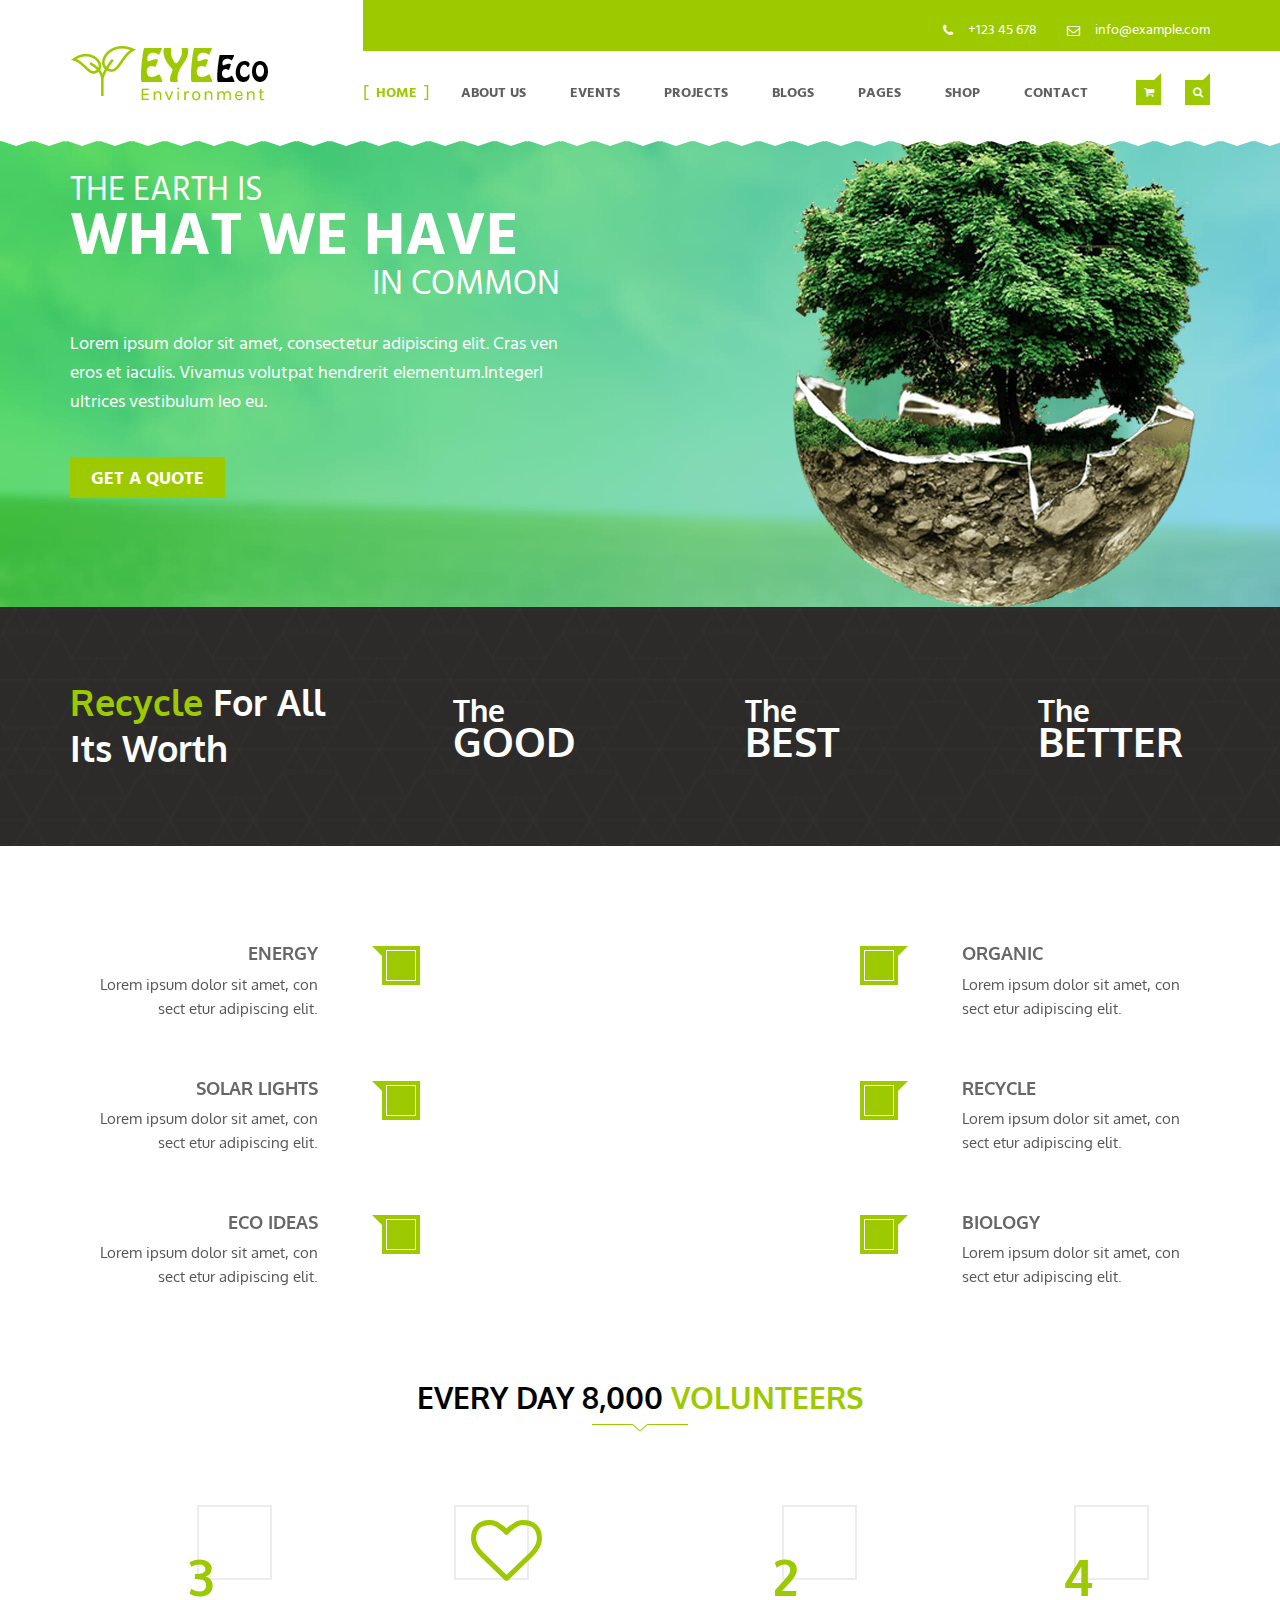
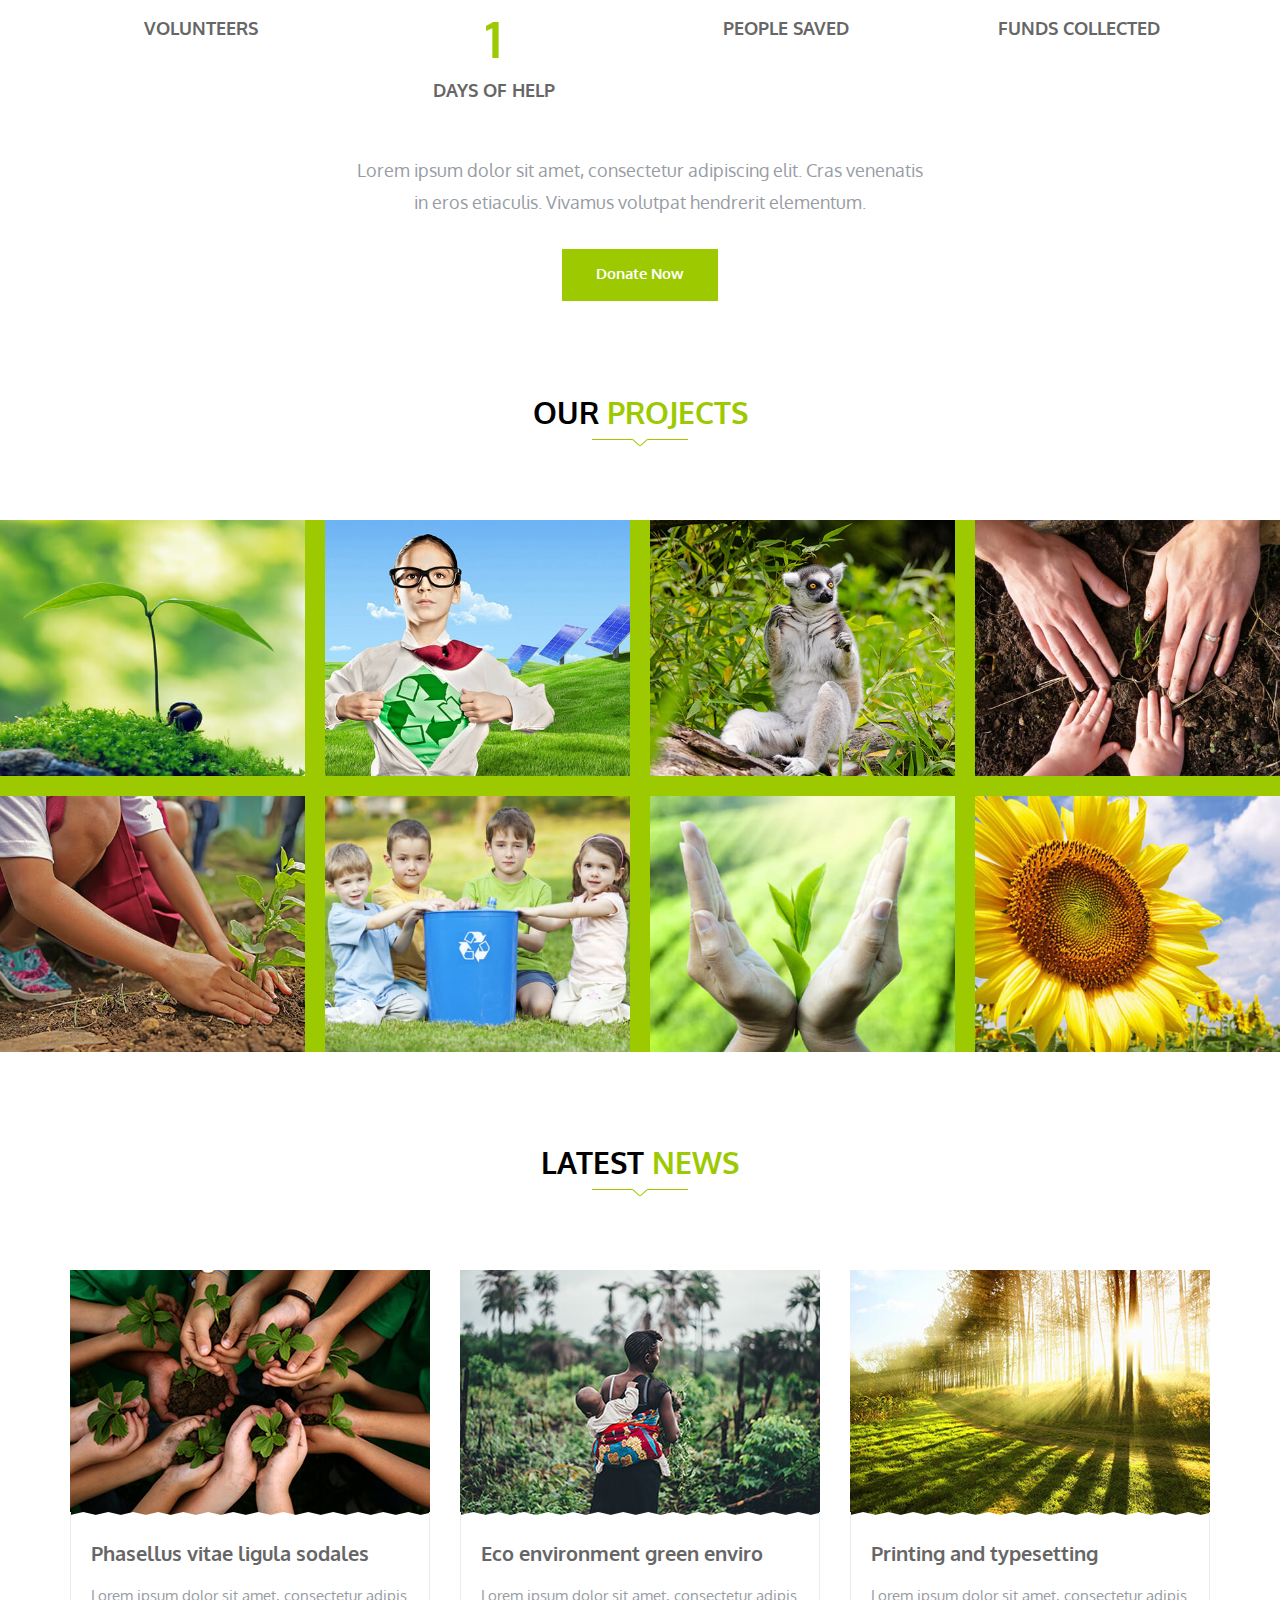
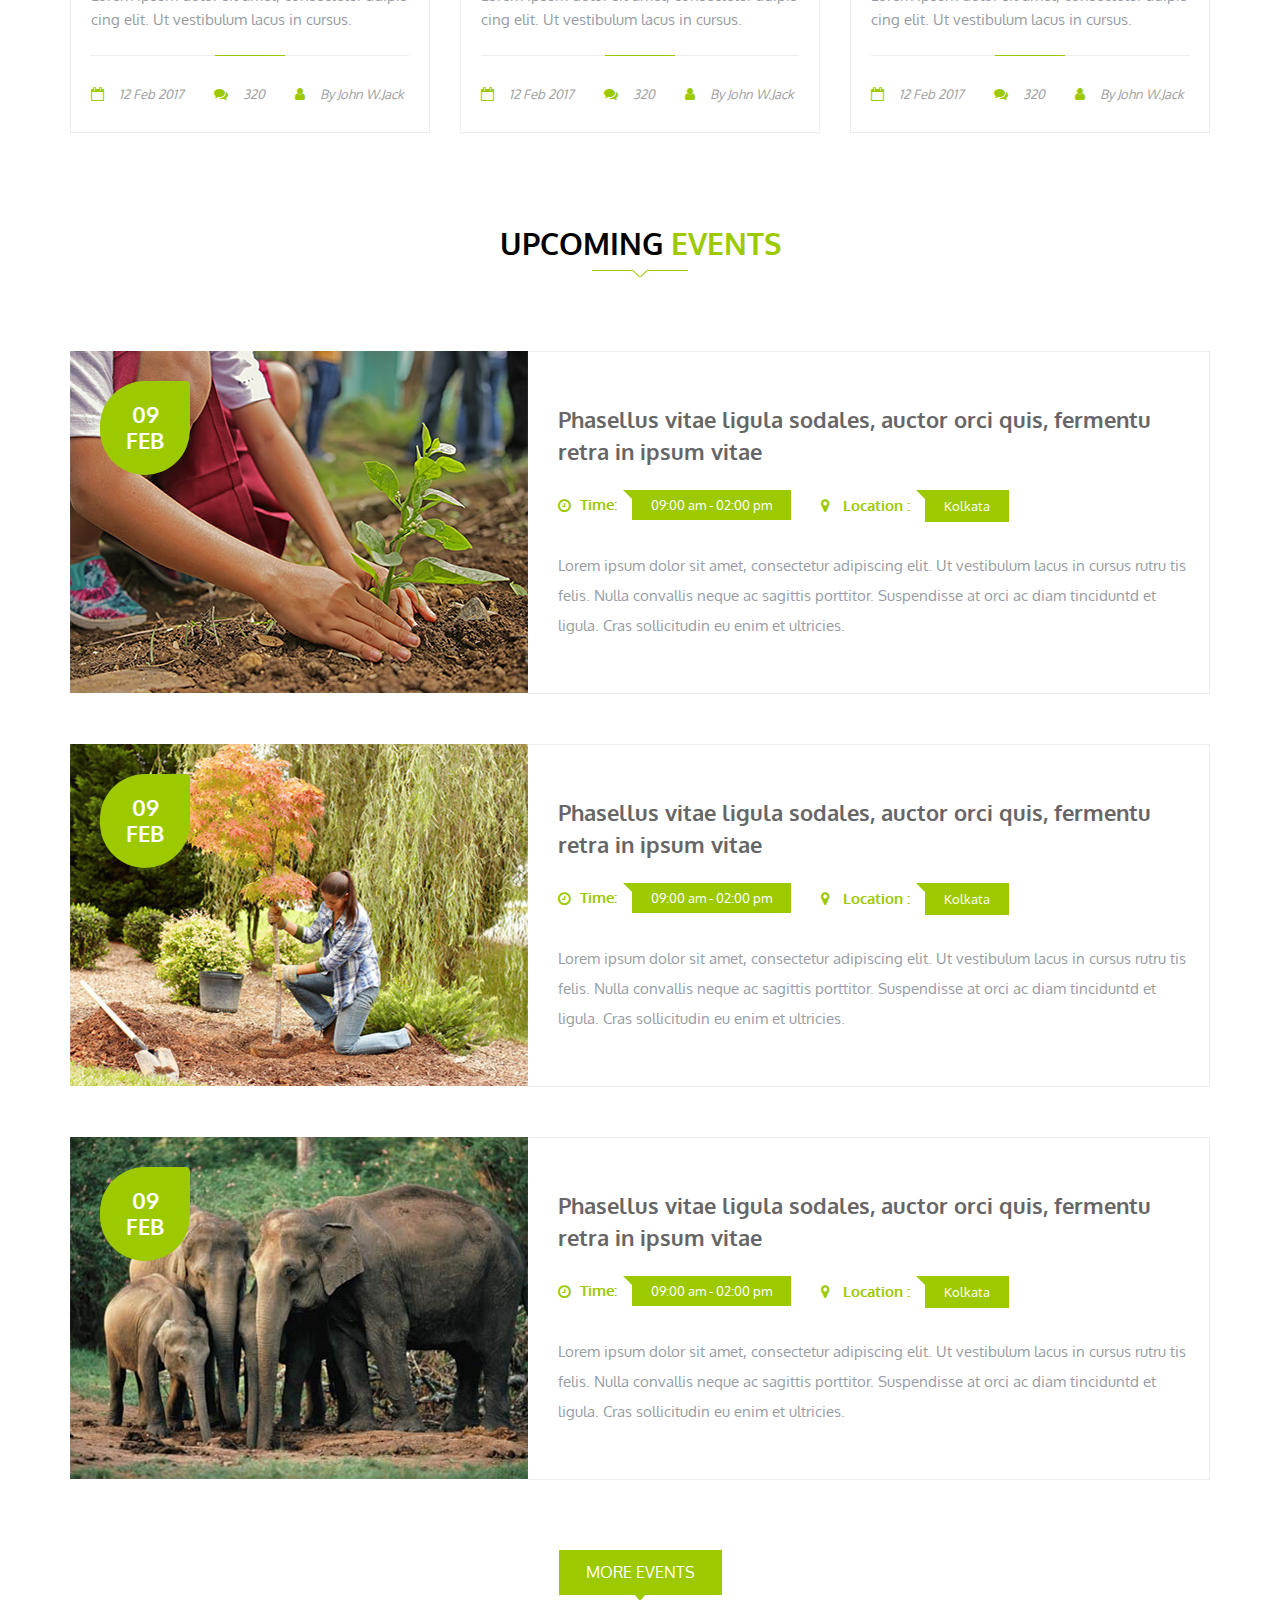
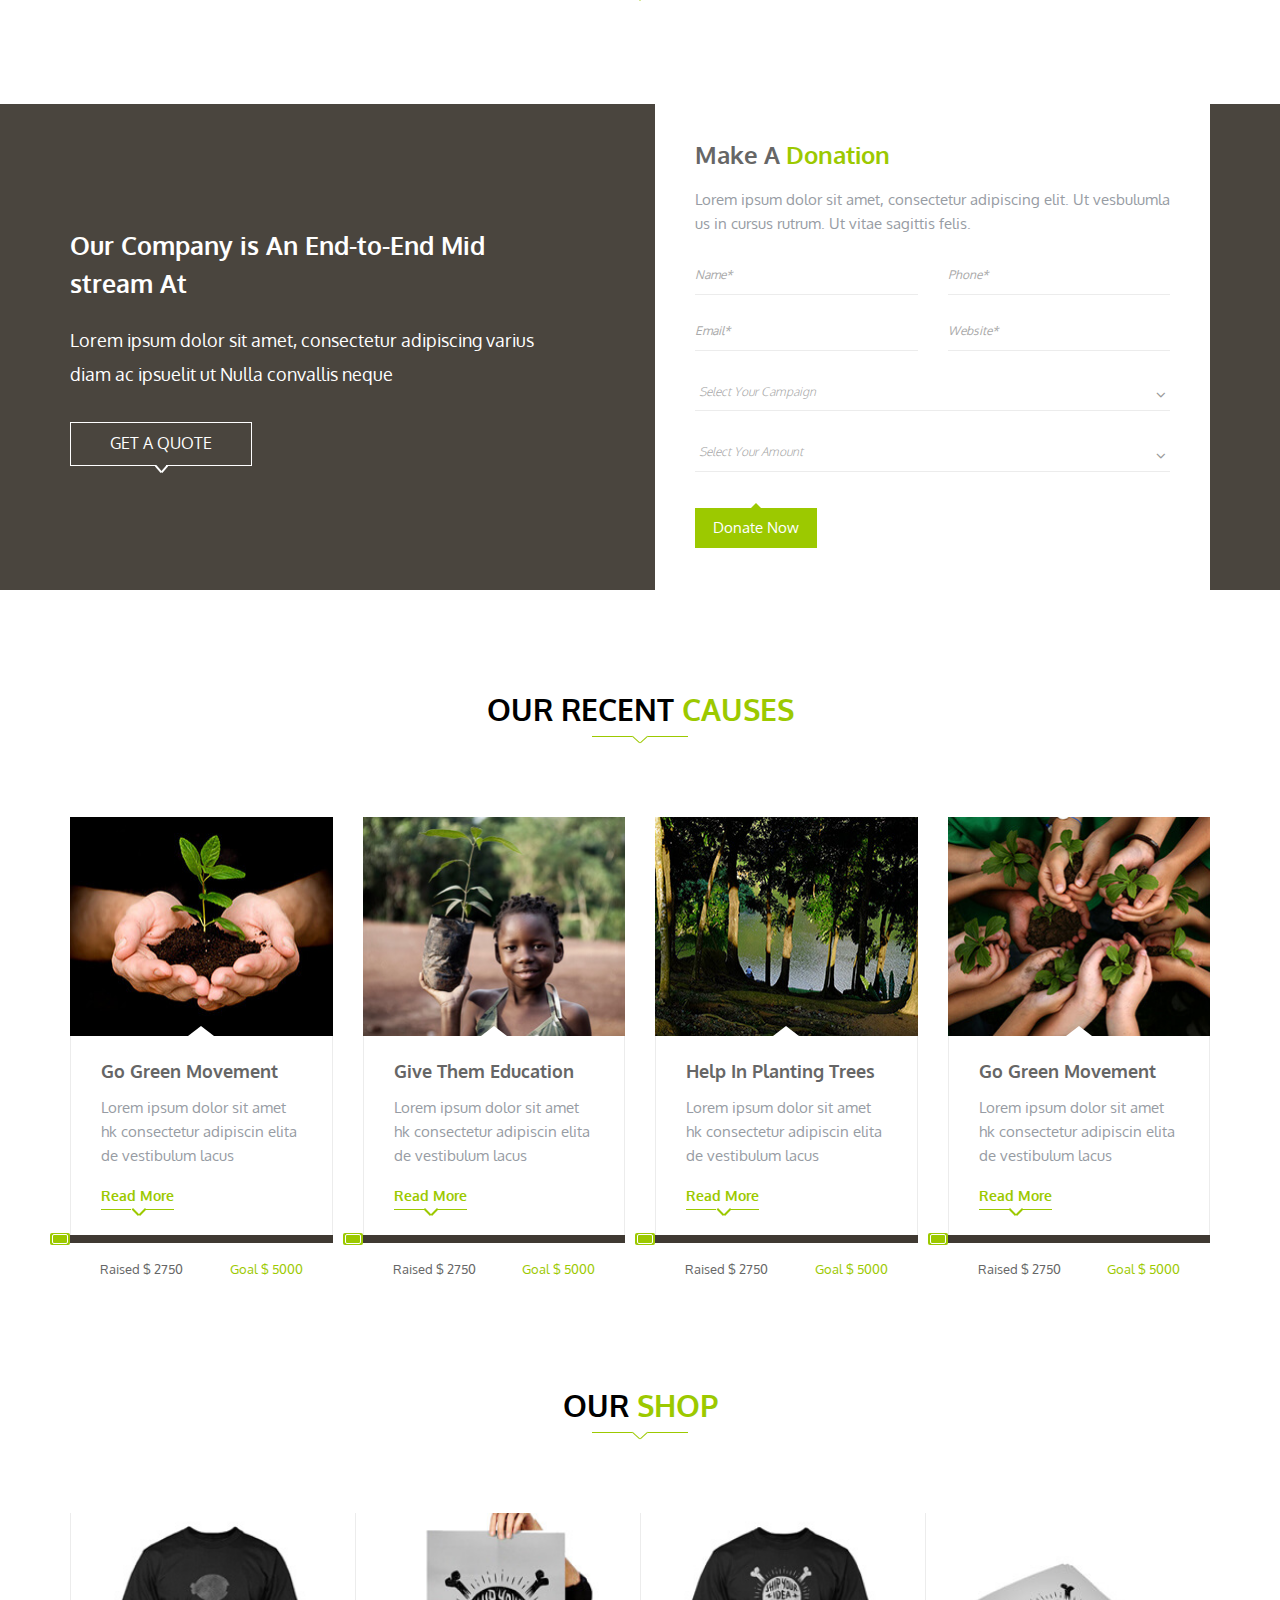
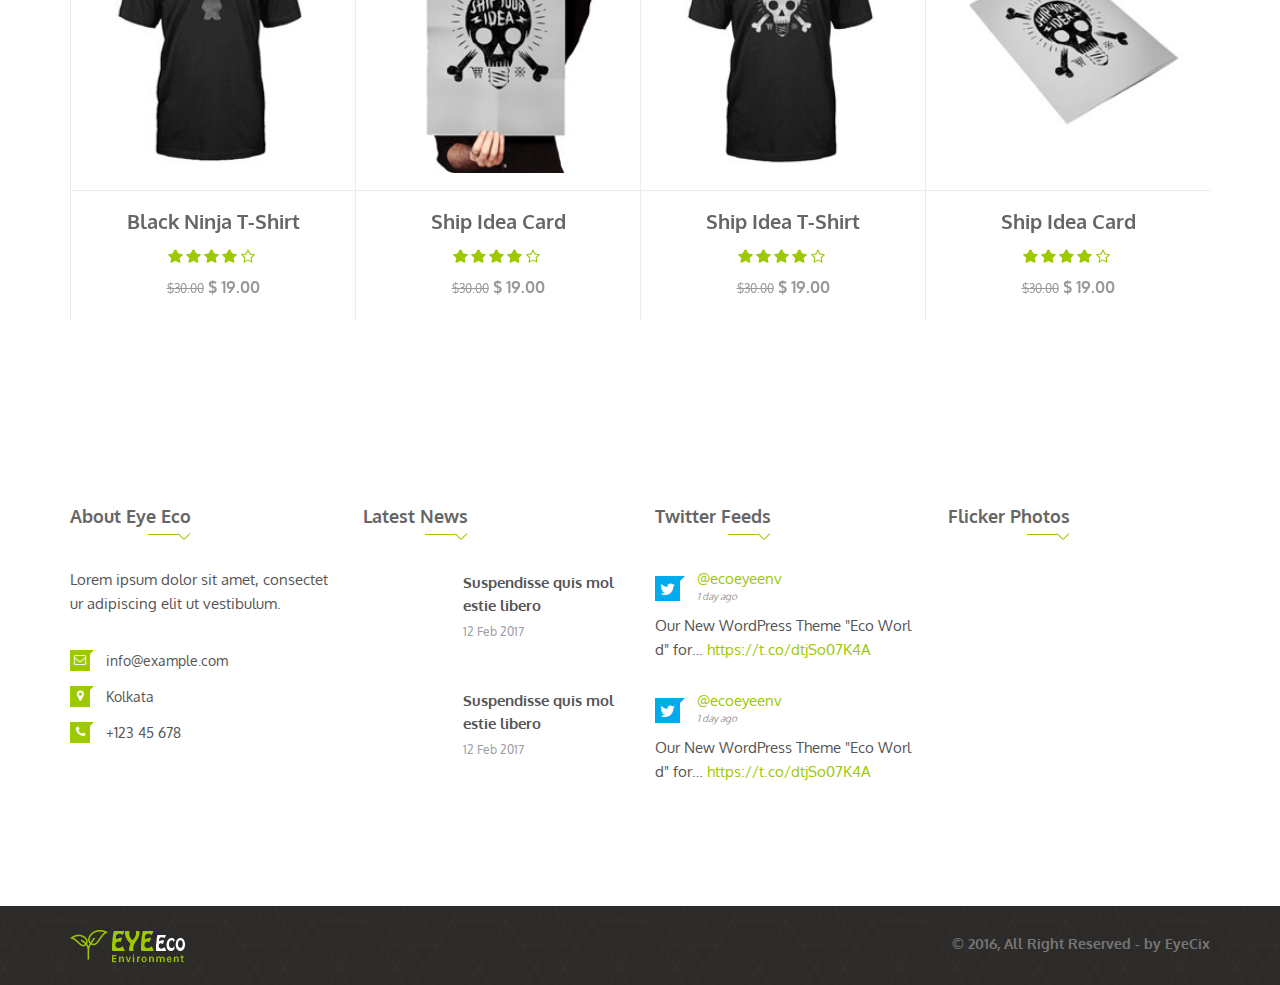
==== commit 3513f0e1: "First commit" ====
--- a/VR1/index.html
+++ b/VR1/index.html
@@ -47,7 +47,7 @@
                                 <li><a href="#" class="icon-logo22"></a></li>
                             </ul>
                             <ul class="environment-strip-info">
-                                <li><i class="fa fa-map-marker"></i> Salford road, east London, UK</li>
+                                <!-- <li><i class="fa fa-map-marker"></i> Salford road, east London, UK</li> -->
                                 <li><i class="fa fa-phone"></i> +123 45 678</li>
                                 <li><i class="fa fa-envelope-o"></i> <a href="mailto:name@email.com">info@example.com</a></li>
                             </ul>
@@ -689,7 +689,7 @@
                                                 <li>
                                                     <i class="fa fa-map-marker"></i>
                                                     Location :
-                                                    <p>9907 Salford Street , east London, UK</p>
+                                                    <p>Kolkata</p>
                                                 </li>
                                             </ul>
                                             <p>Lorem ipsum dolor sit amet, consectetur adipiscing elit. Ut vestibulum lacus in cursus rutru tis felis. Nulla convallis neque ac sagittis porttitor. Suspendisse at orci ac diam tinciduntd et ligula. Cras sollicitudin eu enim et ultricies.</p>
@@ -711,7 +711,7 @@
                                                 <li>
                                                     <i class="fa fa-map-marker"></i>
                                                     Location :
-                                                    <p>9907 Salford Street , east London, UK</p>
+                                                    <p>Kolkata</p>
                                                 </li>
                                             </ul>
                                             <p>Lorem ipsum dolor sit amet, consectetur adipiscing elit. Ut vestibulum lacus in cursus rutru tis felis. Nulla convallis neque ac sagittis porttitor. Suspendisse at orci ac diam tinciduntd et ligula. Cras sollicitudin eu enim et ultricies.</p>
@@ -733,7 +733,7 @@
                                                 <li>
                                                     <i class="fa fa-map-marker"></i>
                                                     Location :
-                                                    <p>9907 Salford Street , east London, UK</p>
+                                                    <p>Kolkata</p>
                                                 </li>
                                             </ul>
                                             <p>Lorem ipsum dolor sit amet, consectetur adipiscing elit. Ut vestibulum lacus in cursus rutru tis felis. Nulla convallis neque ac sagittis porttitor. Suspendisse at orci ac diam tinciduntd et ligula. Cras sollicitudin eu enim et ultricies.</p>
@@ -986,7 +986,7 @@
                             <p>Lorem ipsum dolor sit amet, consectet ur adipiscing elit ut vestibulum.</p>
                             <ul>
                                 <li><i class="fa fa-envelope-o"></i> <a href="mailto:name@email.com">info@example.com</a></li>
-                                <li><i class="fa fa-map-marker"></i> Salford road, east London, UK</li>
+                                <li><i class="fa fa-map-marker"></i> Kolkata</li>
                                 <li><i class="fa fa-phone"></i> +123 45 678</li>
                             </ul>
                             <ul class="environment-footer-social">
